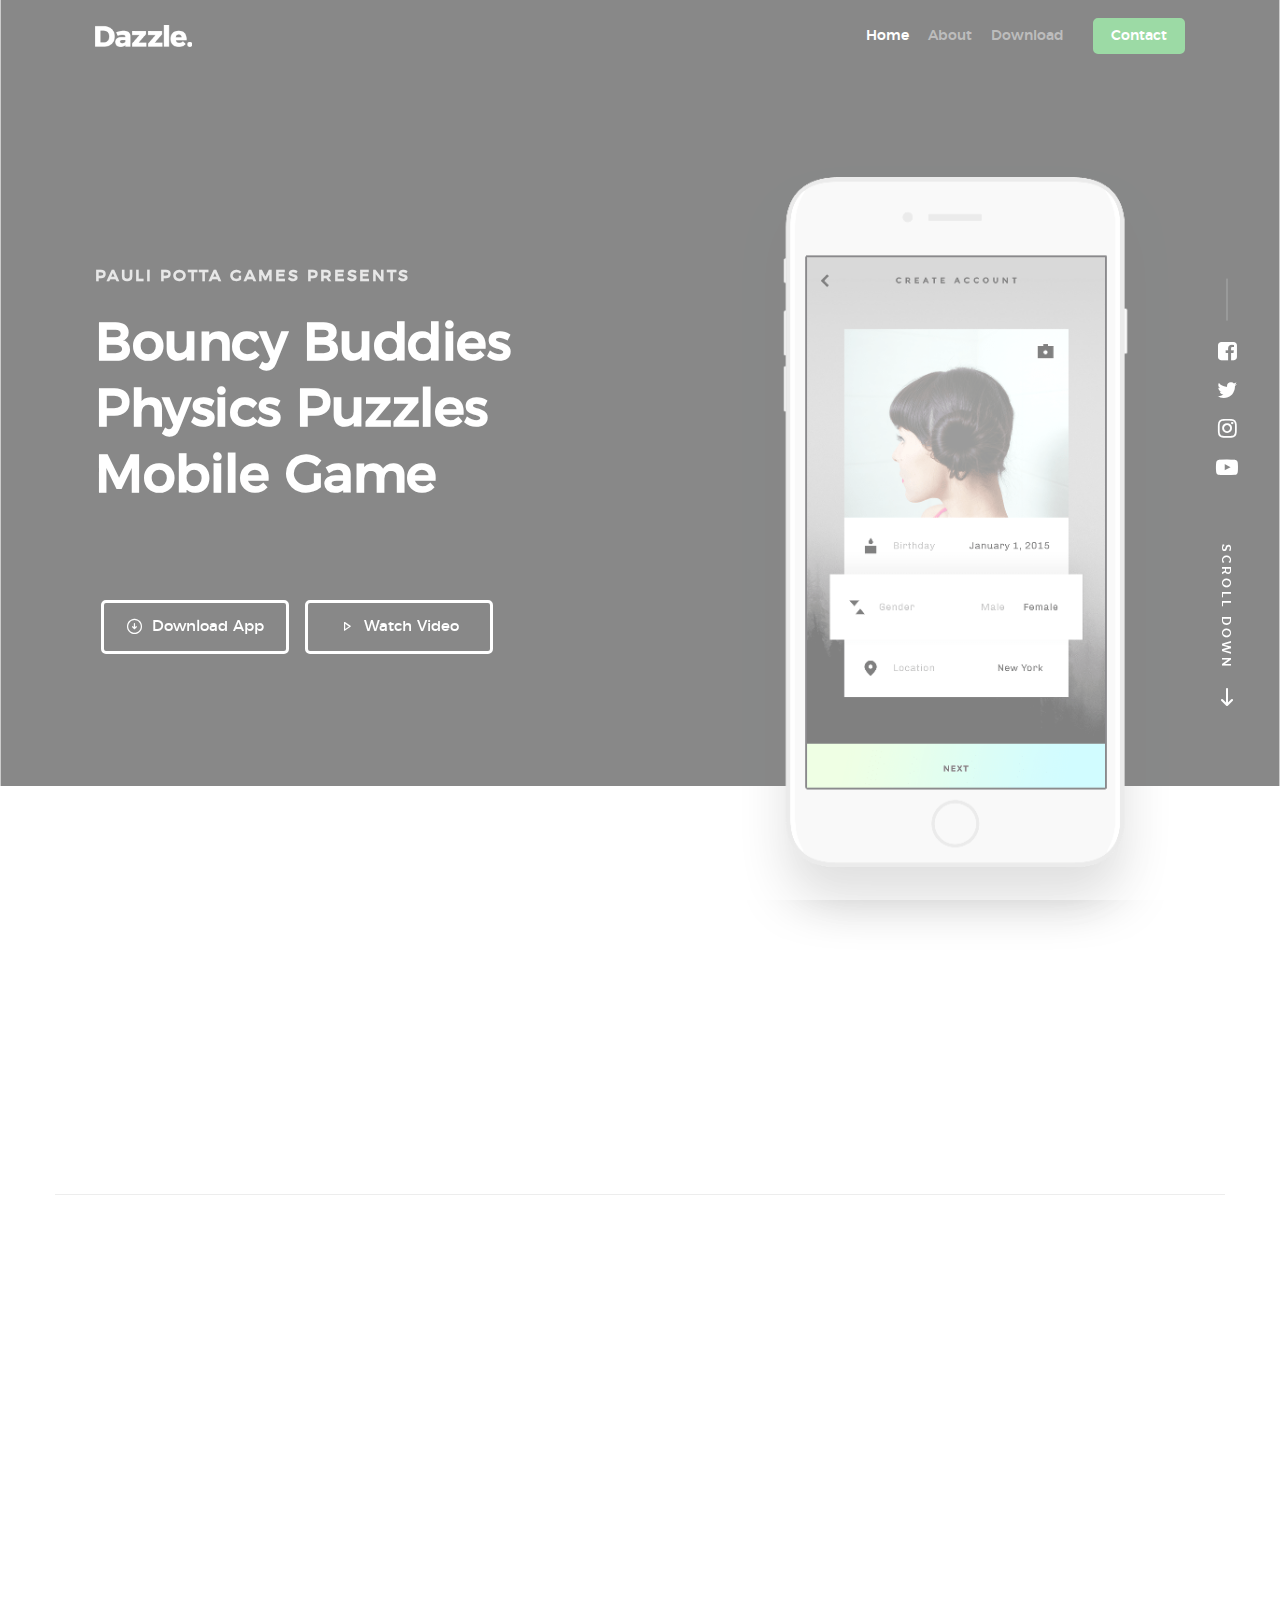
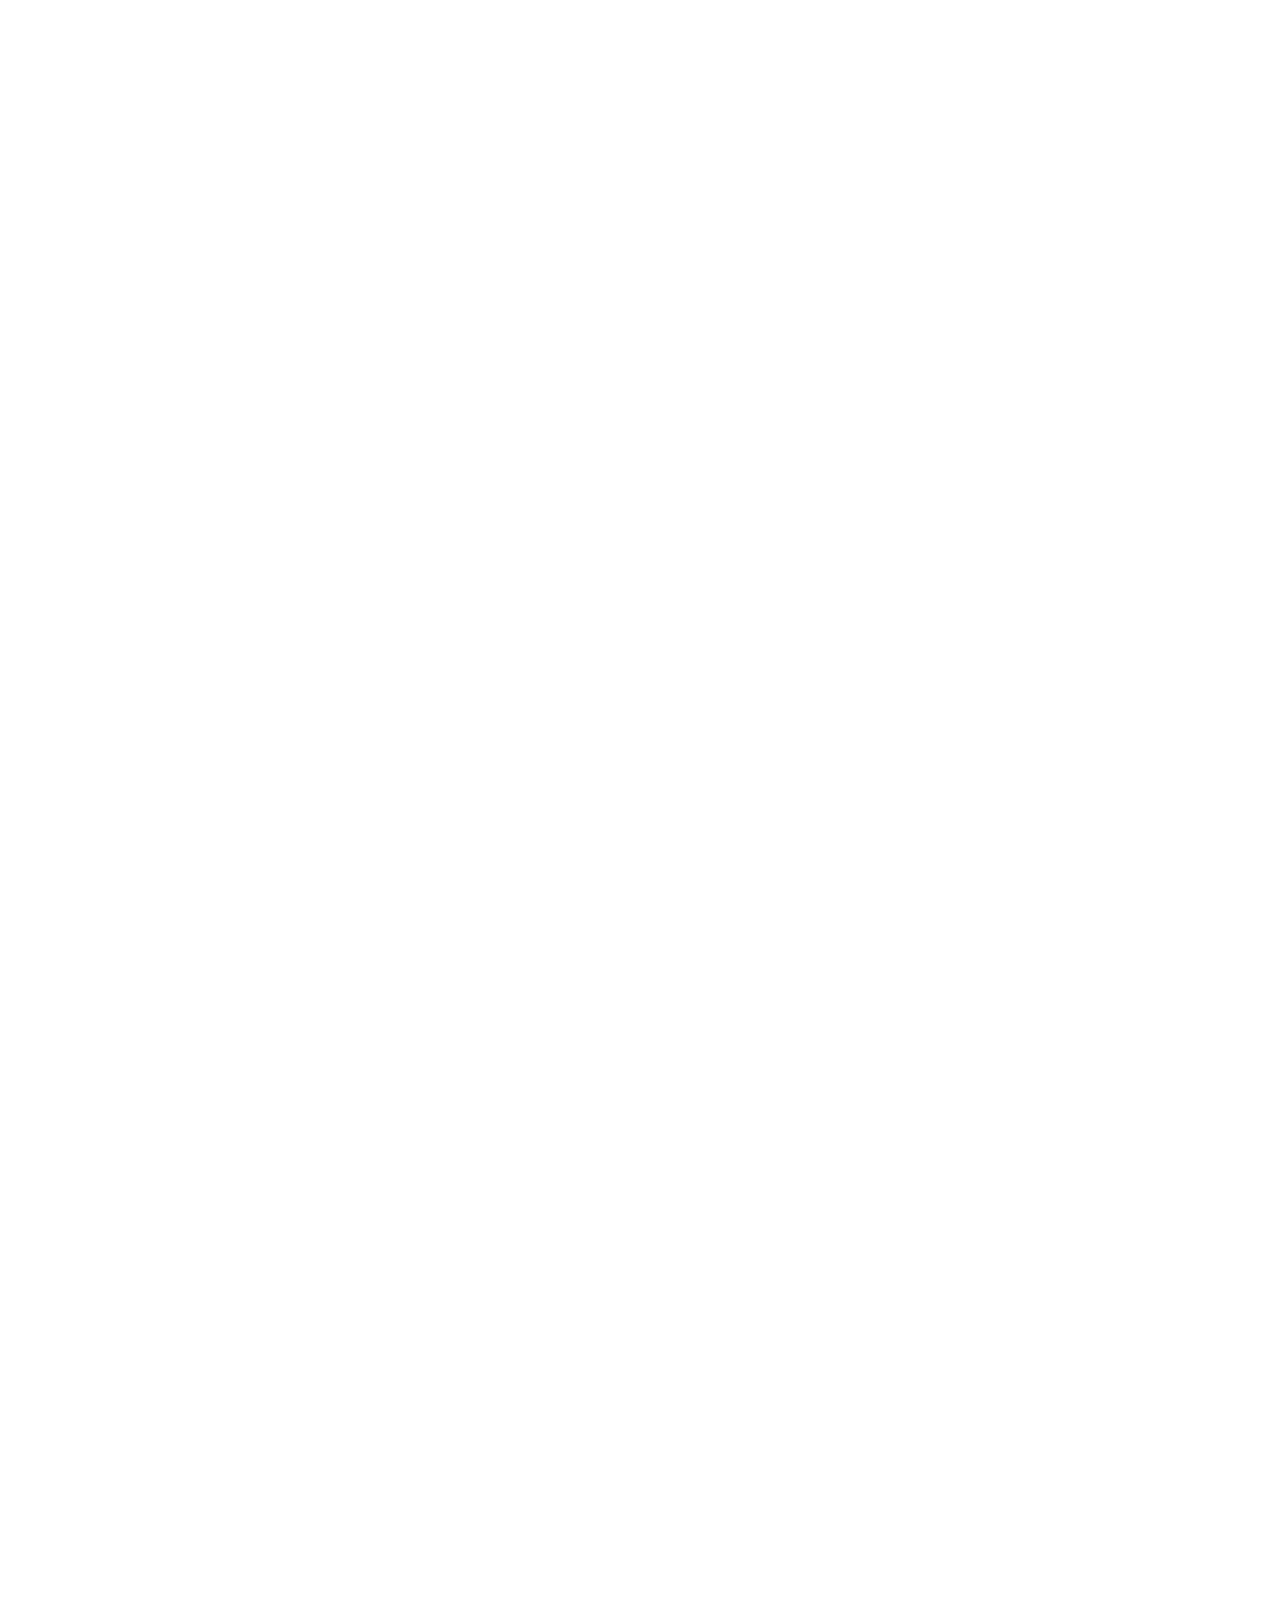
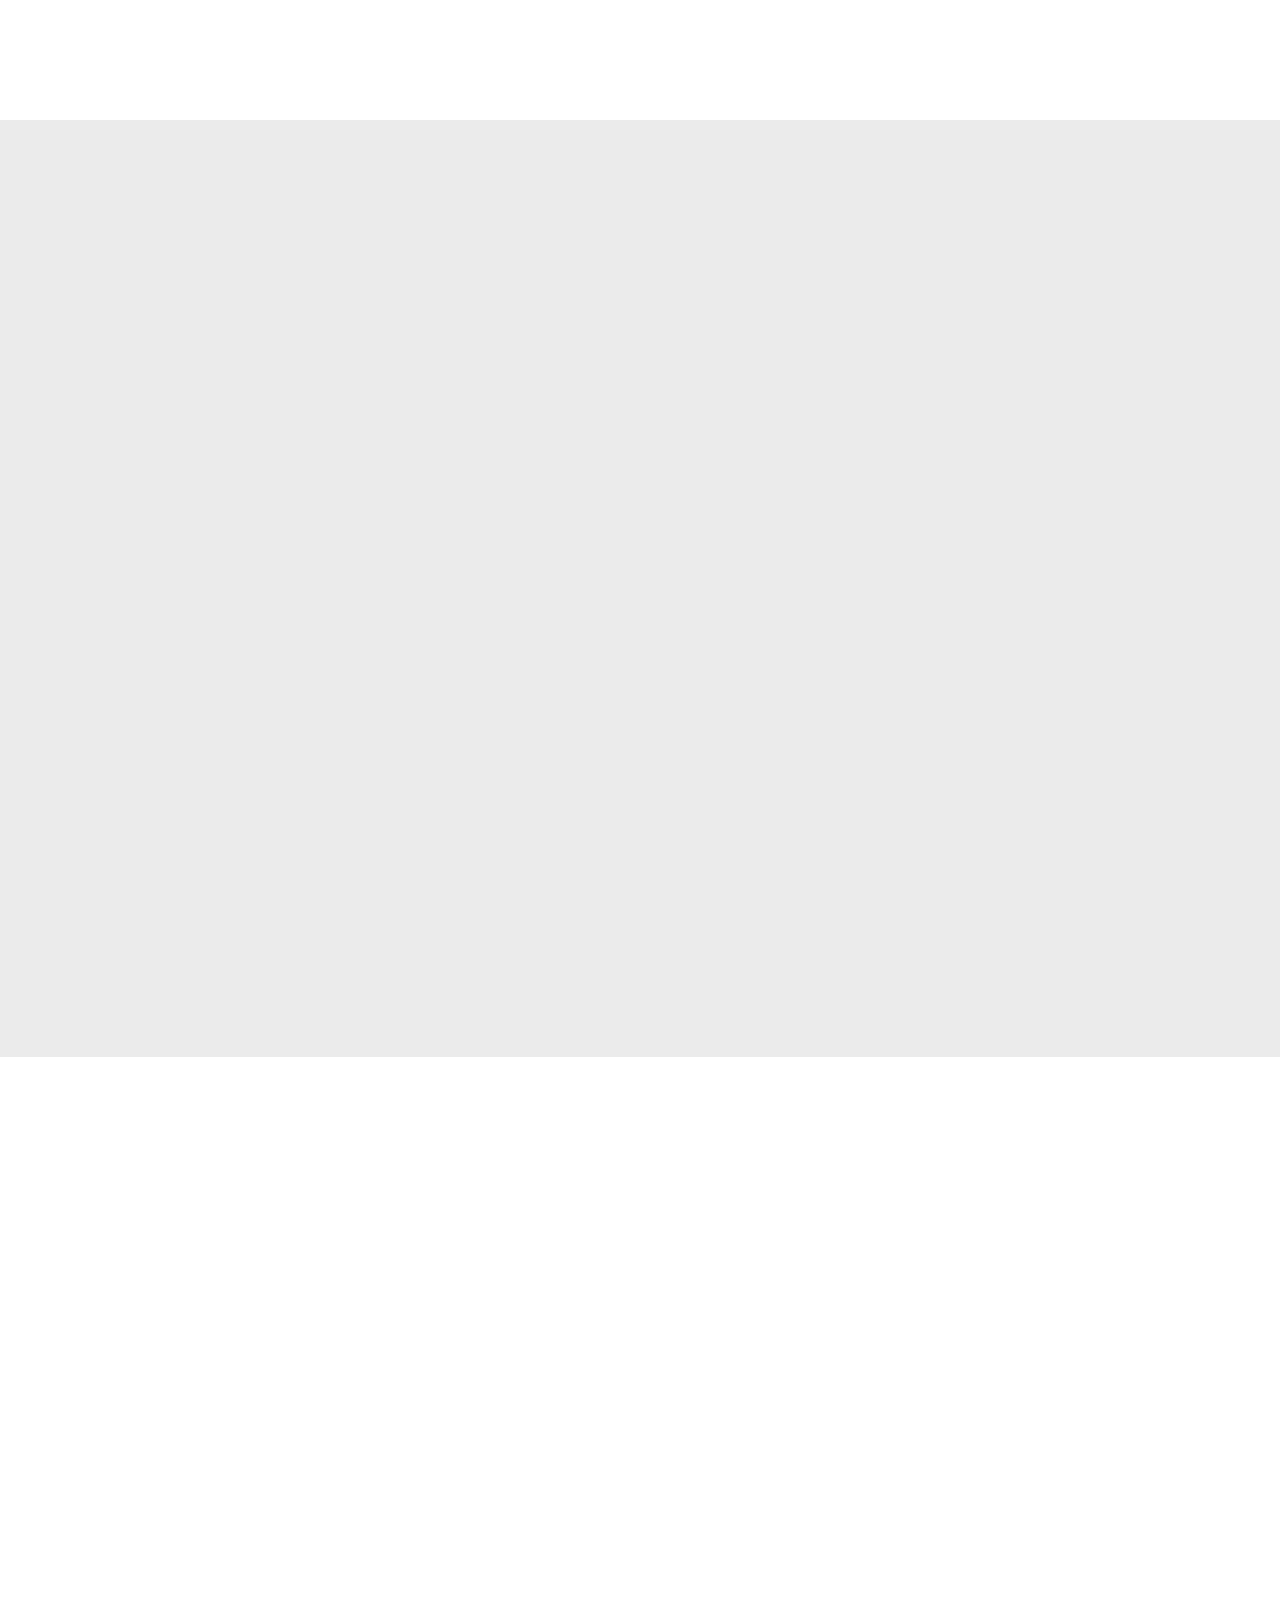
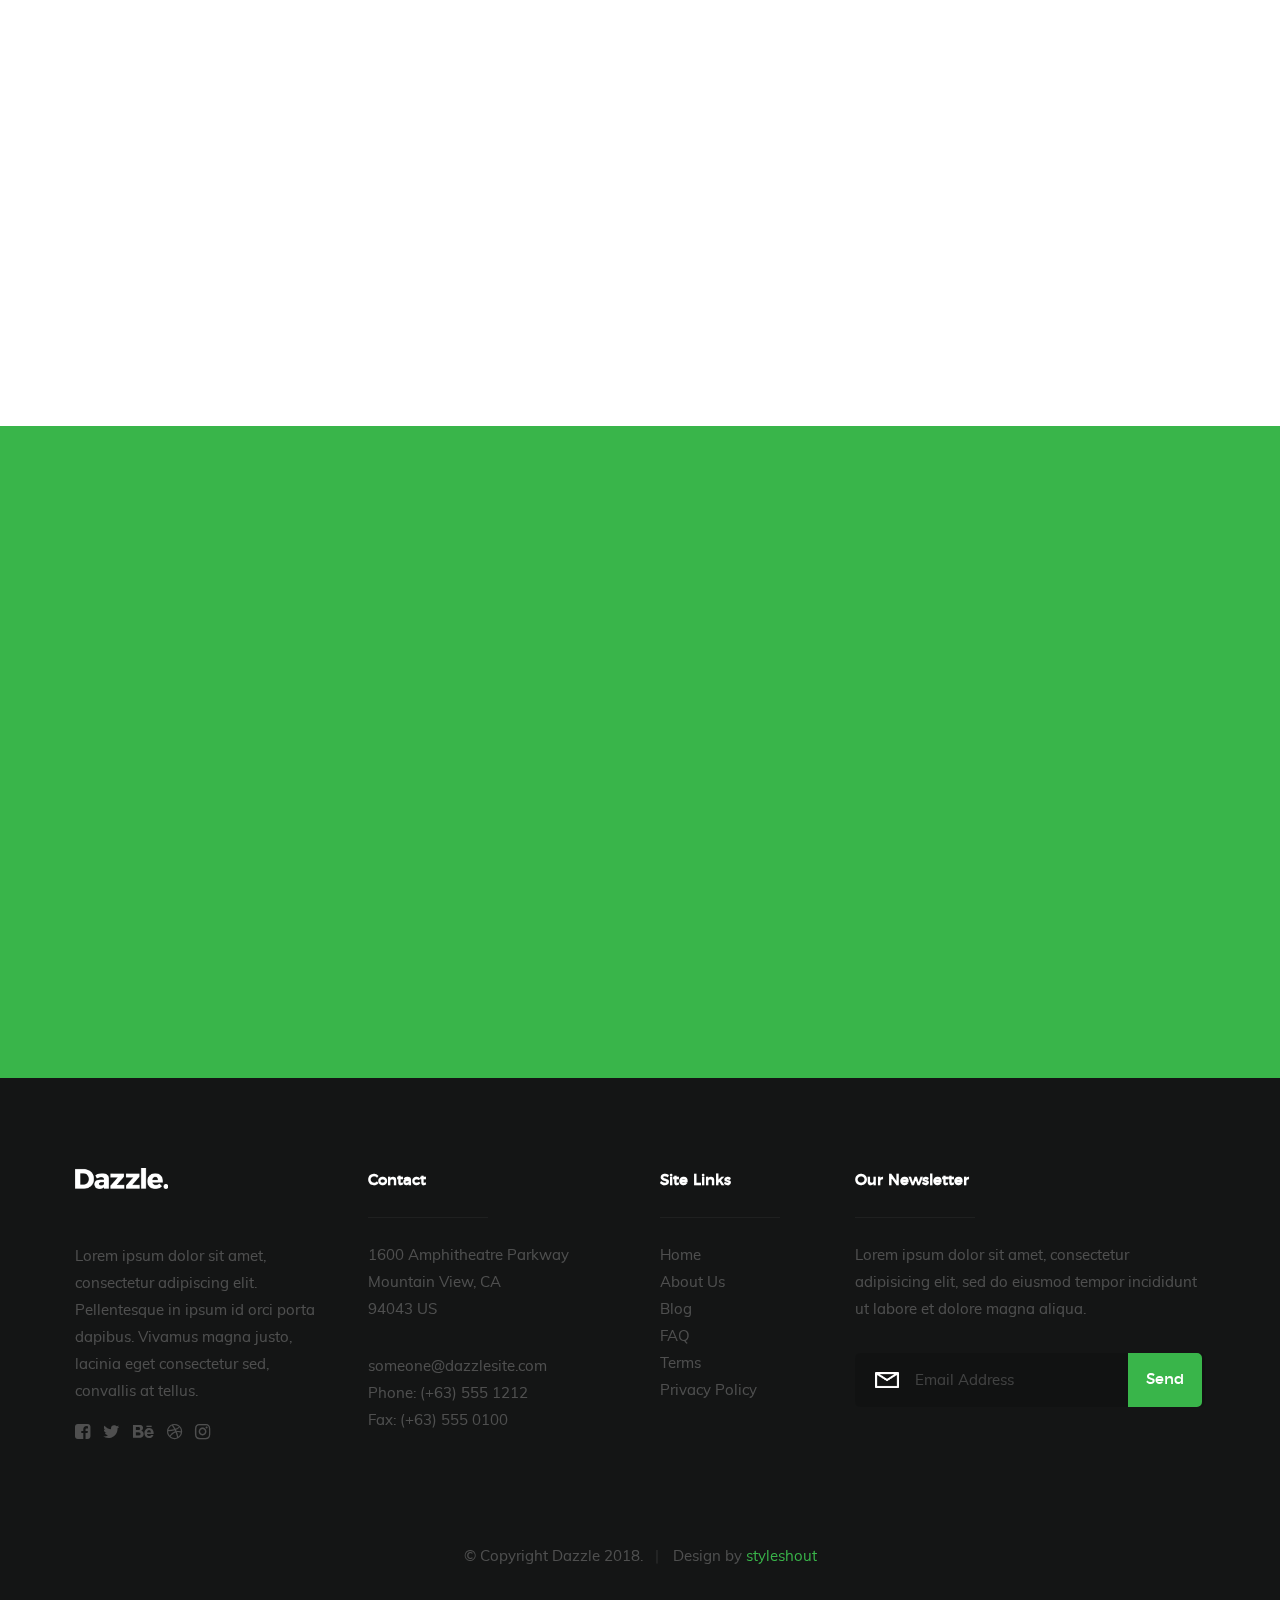
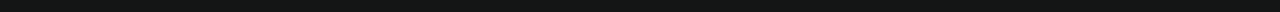
==== index.html @ 9969234d "Website template" ====
<!DOCTYPE html>
<!--[if lt IE 9 ]><html class="no-js oldie" lang="en"> <![endif]-->
<!--[if IE 9 ]><html class="no-js oldie ie9" lang="en"> <![endif]-->
<!--[if (gte IE 9)|!(IE)]><!-->
<html class="no-js" lang="en">
<!--<![endif]-->

<head>

    <!--- basic page needs
   ================================================== -->
    <meta charset="utf-8">
    <title>Dazzle</title>
    <meta name="description" content="">
    <meta name="author" content="">

    <!-- mobile specific metas
   ================================================== -->
    <meta name="viewport" content="width=device-width, initial-scale=1">

    <!-- CSS
   ================================================== -->
    <link rel="stylesheet" href="css/base.css">
    <link rel="stylesheet" href="css/vendor.css">
    <link rel="stylesheet" href="css/main.css">

    <!-- script
   ================================================== -->
    <script src="js/modernizr.js"></script>
    <script src="js/pace.min.js"></script>

    <!-- favicons
	================================================== -->
    <link rel="shortcut icon" href="favicon.ico" type="image/x-icon">
    <link rel="icon" href="favicon.ico" type="image/x-icon">

</head>

<body id="top">

    <!-- header 
   ================================================== -->
   <header id="header" class="row">   

   		<div class="header-logo">
	        <a href="index.html">Dazzle</a>
	    </div>

	   	<nav id="header-nav-wrap">
			<ul class="header-main-nav">
				<li class="current"><a class="smoothscroll"  href="#home" title="home">Home</a></li>
                <li><a class="smoothscroll"  href="#about" title="about">About</a></li>
				<li><a class="smoothscroll"  href="#download" title="download">Download</a></li>	
			</ul>

            <a href="#" title="sign-up" class="button button-primary cta">Contact</a>
		</nav>

		<a class="header-menu-toggle" href="#"><span>Menu</span></a>    	
   	
   </header> <!-- /header -->


   <!-- home
   ================================================== -->
   <section id="home" data-parallax="scroll" data-image-src="images/hero-bg.jpg" data-natural-width=3000 data-natural-height=2000>

        <div class="overlay"></div>
        <div class="home-content">        

            <div class="row contents">                     
                <div class="home-content-left">

                    <h3 data-aos="fade-up">Pauli Potta Games presents</h3>

                    <h1 data-aos="fade-up">
                        Bouncy Buddies <br>
                        Physics Puzzles <br>
                        Mobile Game
                    </h1>

                    <div class="buttons" data-aos="fade-up">
                        <a href="#download" class="smoothscroll button stroke">
                            <span class="icon-circle-down" aria-hidden="true"></span>
                            Download App
                        </a>
                        <a href="http://player.vimeo.com/video/14592941?title=0&amp;byline=0&amp;portrait=0&amp;color=39b54a" data-lity class="button stroke">
                            <span class="icon-play" aria-hidden="true"></span>
                            Watch Video
                        </a>
                    </div>                                         

                </div>

                <div class="home-image-right">
                    <img src="images/iphone-app-470.png" 
                        srcset="images/iphone-app-470.png 1x, images/iphone-app-940.png 2x"  
                        data-aos="fade-up">
                </div>
            </div>

        </div> <!-- end home-content -->

        <ul class="home-social-list">
            <li>
                <a href="#"><i class="fa fa-facebook-square"></i></a>
            </li>
            <li>
                <a href="#"><i class="fa fa-twitter"></i></a>
            </li>
            <li>
                <a href="#"><i class="fa fa-instagram"></i></a>
            </li>
            <li>
                <a href="#"><i class="fa fa-youtube-play"></i></a>
            </li>
        </ul>
        <!-- end home-social-list -->

        <div class="home-scrolldown">
            <a href="#about" class="scroll-icon smoothscroll">
                <span>Scroll Down</span>
                <i class="icon-arrow-right" aria-hidden="true"></i>
            </a>
        </div>

    </section> <!-- end home -->  


    <!-- about
    ================================================== -->
    <section id="about">

        <div class="row about-intro">

            <div class="col-four">
                <h1 class="intro-header" data-aos="fade-up">About Our App</h1>
            </div>
            <div class="col-eight">
                <p class="lead" data-aos="fade-up">
                    Excepteur enim magna veniam labore veniam sint. Ex aliqua esse proident ullamco voluptate. Nisi nisi nisi aliqua eiusmod dolor dolor proident deserunt occaecat elit Lorem reprehenderit. Id culpa veniam ex aliqua magna elit pariatur do nulla. Excepteur enim magna veniam labore veniam sint.
                </p>
            </div>                       
            
        </div>

        <div class="row about-features">

            <div class="features-list block-1-3 block-m-1-2 block-mob-full group">

                <div class="bgrid feature" data-aos="fade-up">	

                    <span class="icon"><i class="icon-window"></i></span>            

                    <div class="service-content">	

                        <h3>Fully Resposive</h3>

                        <p>Sed ut perspiciatis unde omnis iste natus error sit voluptatem accusantium doloremque laudantium, totam rem aperiam, eaque ipsa quae ab illo inventore veritatis et quasi architecto beatae vitae dicta sunt explicabo. Nemo enim ipsam voluptatem quia voluptas sit aspernatur aut odit aut fugit.
                        </p>
                        
                    </div> 	         	 

                    </div> <!-- /bgrid -->

                    <div class="bgrid feature" data-aos="fade-up">	

                        <span class="icon"><i class="icon-image"></i></span>                          

                    <div class="service-content">	
                        <h3>Retina Ready</h3>  

                        <p>Sed ut perspiciatis unde omnis iste natus error sit voluptatem accusantium doloremque laudantium, totam rem aperiam, eaque ipsa quae ab illo inventore veritatis et quasi architecto beatae vitae dicta sunt explicabo. Nemo enim ipsam voluptatem quia voluptas sit aspernatur aut odit aut fugit.
                        </p>

                        
                    </div>	                          

                </div> <!-- /bgrid -->

                <div class="bgrid feature" data-aos="fade-up">

                    <span class="icon"><i class="icon-paint-brush"></i></span>		            

                    <div class="service-content">
                        <h3>Stylish Design</h3>

                        <p>Sed ut perspiciatis unde omnis iste natus error sit voluptatem accusantium doloremque laudantium, totam rem aperiam, eaque ipsa quae ab illo inventore veritatis et quasi architecto beatae vitae dicta sunt explicabo. Nemo enim ipsam voluptatem quia voluptas sit aspernatur aut odit aut fugit.
                        </p> 
                            
                    </div> 	            	               

                </div> <!-- /bgrid -->

                    <div class="bgrid feature" data-aos="fade-up">

                        <span class="icon"><i class="icon-file"></i></span>	              

                    <div class="service-content">
                        <h3>Clean Code</h3>

                        <p>Sed ut perspiciatis unde omnis iste natus error sit voluptatem accusantium doloremque laudantium, totam rem aperiam, eaque ipsa quae ab illo inventore veritatis et quasi architecto beatae vitae dicta sunt explicabo. Nemo enim ipsam voluptatem quia voluptas sit aspernatur aut odit aut fugit.
                        </p> 
                        
                    </div>                

                    </div> <!-- /bgrid -->

                <div class="bgrid feature" data-aos="fade-up">

                    <span class="icon"><i class="icon-sliders"></i></span>	            

                    <div class="service-content">	
                        <h3>Easy To Customize</h3>

                        <p>Sed ut perspiciatis unde omnis iste natus error sit voluptatem accusantium doloremque laudantium, totam rem aperiam, eaque ipsa quae ab illo inventore veritatis et quasi architecto beatae vitae dicta sunt explicabo. Nemo enim ipsam voluptatem quia voluptas sit aspernatur aut odit aut fugit.
                        </p>                            
                    </div>	               

                </div> <!-- /bgrid -->

                <div class="bgrid feature" data-aos="fade-up">

                    <span class="icon"><i class="icon-gift"></i></span>	   	           

                    <div class="service-content">
                        <h3>Free of Charge</h3>

                        <p>Sed ut perspiciatis unde omnis iste natus error sit voluptatem accusantium doloremque laudantium, totam rem aperiam, eaque ipsa quae ab illo inventore veritatis et quasi architecto beatae vitae dicta sunt explicabo. Nemo enim ipsam voluptatem quia voluptas sit aspernatur aut odit aut fugit.
                        </p> 
                            
                    </div>	               

                </div> <!-- /bgrid -->

            </div> <!-- end features-list -->

        </div> <!-- end about-features -->

        <div class="row about-how">
          
            <h1 class="intro-header" data-aos="fade-up">How The App Works?</h1>           

            <div class="about-how-content" data-aos="fade-up">
                <div class="about-how-steps block-1-2 block-tab-full group">

                    <div class="bgrid step" data-item="1">
                        <h3>Sign-Up</h3>
                        <p>Sed ut perspiciatis unde omnis iste natus error sit voluptatem accusantium doloremque laudantium, totam rem aperiam, eaque ipsa quae ab illo inventore veritatis et quasi architecto beatae vitae dicta sunt explicabo. 
                        </p> 
                    </div>

                    <div class="bgrid step" data-item="2">
                        <h3>Upload</h3>
                        <p>Sed ut perspiciatis unde omnis iste natus error sit voluptatem accusantium doloremque laudantium, totam rem aperiam, eaque ipsa quae ab illo inventore veritatis et quasi architecto beatae vitae dicta sunt explicabo. 
                        </p> 
                    </div>               
               
                    <div class="bgrid step" data-item="3">
                        <h3>Create</h3>
                        <p>Sed ut perspiciatis unde omnis iste natus error sit voluptatem accusantium doloremque laudantium, totam rem aperiam, eaque ipsa quae ab illo inventore veritatis et quasi architecto beatae vitae dicta sunt explicabo. 
                        </p> 
                    </div>

                    <div class="bgrid step" data-item="4">
                        <h3>Publish</h3>
                        <p>Sed ut perspiciatis unde omnis iste natus error sit voluptatem accusantium doloremque laudantium, totam rem aperiam, eaque ipsa quae ab illo inventore veritatis et quasi architecto beatae vitae dicta sunt explicabo. 
                        </p> 
                    </div>  

                </div>           
           </div> <!-- end about-how-content -->

        </div> <!-- end about-how -->

        <div class="row about-bottom-image">

           <img src="images/app-screens-1200.png" 
                srcset="images/app-screens-600.png 600w, 
                        images/app-screens-1200.png 1200w, 
                        images/app-screens-2800.png 2800w" 
                sizes="(max-width: 2800px) 100vw, 2800px"
                alt="App Screenshots" data-aos="fade-up">

        </div>  <!-- end about-bottom-image -->       
        
    </section> <!-- end about -->  
   

    <!-- pricing
    ================================================== -->
    <section id="pricing">
        <div class="row pricing-content">

            <div class="col-four pricing-intro">
                <h1 class="intro-header" data-aos="fade-up">Our Pricing Options</h1>

                <p data-aos="fade-up">Sed ut perspiciatis unde omnis iste natus error sit voluptatem accusantium doloremque laudantium, totam rem aperiam, eaque ipsa quae ab illo inventore veritatis et quasi architecto beatae vitae dicta sunt explicabo. Sed ut perspiciatis unde omnis iste natus error sit voluptatem accusantium doloremque laudantium. 
                </p>
            </div>

            <div class="col-eight pricing-table">
                <div class="row">

                    <div class="col-six plan-wrap">
                        <div class="plan-block" data-aos="fade-up"> 

                            <div class="plan-top-part">
                                <h3 class="plan-block-title">Lite Plan</h3>
                                <p class="plan-block-price"><sup>$</sup>25</p>
                                <p class="plan-block-per">Per Month</p>
                            </div>

                            <div class="plan-bottom-part">
                                <ul class="plan-block-features">
                                    <li><span>3GB</span> Storage</li>
                                    <li><span>10GB</span> Bandwidth</li>	                  
                                    <li><span>5</span> Databases</li>		                  
                                    <li><span>30</span> Email Accounts</li>
                                </ul>

                                <a class="button button-primary large" href="">Get Started</a>
                            </div>  
                     
                        </div>
                    </div> <!-- end plan-wrap -->

                    <div class="col-six plan-wrap">
                        <div class="plan-block primary" data-aos="fade-up">

                            <div class="plan-top-part">
                                <h3 class="plan-block-title">Pro Plan</h3>
                                <p class="plan-block-price"><sup>$</sup>50</p>
                                <p class="plan-block-per">Per Month</p>
                            </div>

                            <div class="plan-bottom-part">
                                <ul class="plan-block-features">
                                    <li><span>5GB</span> Storage</li>
                                    <li><span>20GB</span> Bandwidth</li>	                  
                                    <li><span>15</span> Databases</li>		                  
                                    <li><span>70</span> Email Accounts</li>
                                </ul>

                                <a class="button button-primary large" href="">Get Started</a>
                            </div>

                        </div>
                    </div> <!-- end plan-wrap -->

                </div>               
            </div> <!-- end pricing-table -->

        </div> <!-- end pricing-content -->
    </section> <!-- end pricing -->


    <!-- Testimonials Section
    ================================================== -->
    <section id="testimonials">

        <div class="row">
            <div class="col-twelve">
                <h1 class="intro-header" data-aos="fade-up">What They Say About Our App.</h1>
            </div>   		
        </div>   	

        <div class="row owl-wrap">

            <div id="testimonial-slider"  data-aos="fade-up">

                <div class="slides owl-carousel">

                    <div>
                        <p>
                        Your work is going to fill a large part of your life, and the only way to be truly satisfied is
                        to do what you believe is great work. And the only way to do great work is to love what you do.
                        If you haven't found it yet, keep looking. Don't settle. As with all matters of the heart, you'll know when you find it.
                        </p> 

                        <div class="testimonial-author">
                                <img src="images/avatars/user-02.jpg" alt="Author image">
                                <div class="author-info">
                                    Steve Jobs
                                    <span class="position">CEO, Apple.</span>
                                </div>
                        </div>                 
                    </div> 

                    <div>
                        <p>
                        This is Photoshop's version  of Lorem Ipsum. Proin gravida nibh vel velit auctor aliquet.
                        Aenean sollicitudin, lorem quis bibendum auctor, nisi elit consequat ipsum, nec sagittis sem
                        nibh id elit. Duis sed odio sit amet nibh vulputate cursus a sit amet mauris.    
                        </p>

                        <div class="testimonial-author">
                                <img src="images/avatars/user-03.jpg" alt="Author image">
                                <div class="author-info">
                                    John Doe
                                    <span>CEO, ABC Corp.</span>
                                </div>
                        </div>                                         
                    </div> 

                </div> <!-- end slides -->

            </div> <!-- end testimonial-slider -->         
            
        </div> <!-- end flex-container -->

    </section> <!-- end testimonials -->
    

    <!-- download
    ================================================== -->
    <section id="download">

        <div class="row">
            <div class="col-full">
                <h1 class="intro-header"  data-aos="fade-up">Download Bouncy Buddies Now!</h1>

                <p class="lead" data-aos="fade-up">
                    Lorem ipsum dolor sit amet, consectetur adipisicing elit, sed do eiusmod tempor incididunt ut labore et dolore magna aliqua. Ut enim ad minim veniam, quis nostrud exercitation ullamco laboris nisi ut aliquip ex ea commodo consequat. Duis aute irure dolor in reprehenderit in voluptate
                </p>

                <ul class="download-badges">
                    <li><a href="#" title="" class="badge-appstore"  data-aos="fade-up">App Store</a></li>
                    <li><a href="#" title="" class="badge-googleplay" data-aos="fade-up">Play Store</a></li>
                </ul>

            </div>
        </div>

    </section> <!-- end download -->    


    <!-- footer
    ================================================== -->
    <footer>

        <div class="footer-main">
            <div class="row">  

                <div class="col-three md-1-3 tab-full footer-info">            

                    <div class="footer-logo"></div>

                    <p>
                    Lorem ipsum dolor sit amet, consectetur adipiscing elit. Pellentesque in ipsum id orci porta dapibus. Vivamus magna justo, lacinia eget consectetur sed, convallis at tellus. 
                    </p>

                    <ul class="footer-social-list">
                        <li>
                            <a href="#"><i class="fa fa-facebook-square"></i></a>
                        </li>
                        <li>
                            <a href="#"><i class="fa fa-twitter"></i></a>
                        </li>
                        <li>
                            <a href="#"><i class="fa fa-behance"></i></a>
                        </li>
                        <li>
                            <a href="#"><i class="fa fa-dribbble"></i></a>
                        </li>
                        <li>
                            <a href="#"><i class="fa fa-instagram"></i></a>
                        </li>
                    </ul>
                    
                    
                </div> <!-- end footer-info -->

                <div class="col-three md-1-3 tab-1-2 mob-full footer-contact">

                    <h4>Contact</h4>

                    <p>
                    1600 Amphitheatre Parkway<br>
                    Mountain View, CA <br>
                    94043 US<br>		        
                    </p>

                    <p>
                    someone@dazzlesite.com <br>
                    Phone: (+63) 555 1212 <br>
                    Fax: (+63) 555 0100    
                    </p>                    

                </div> <!-- end footer-contact -->  

                <div class="col-two md-1-3 tab-1-2 mob-full footer-site-links">

                    <h4>Site Links</h4>

                    <ul class="list-links">
                        <li><a href="#">Home</a></li>
                        <li><a href="#">About Us</a></li>
                        <li><a href="#">Blog</a></li>
                        <li><a href="#">FAQ</a></li>
                        <li><a href="#">Terms</a></li>
                        <li><a href="#">Privacy Policy</a></li>
                    </ul>	      		
                            
                </div> <!-- end footer-site-links --> 

                <div class="col-four md-1-2 tab-full footer-subscribe">

                    <h4>Our Newsletter</h4>

                    <p>Lorem ipsum dolor sit amet, consectetur adipisicing elit, sed do eiusmod tempor incididunt ut labore et dolore magna aliqua.</p>

                    <div class="subscribe-form">
                
                        <form id="mc-form" class="group" novalidate="true">

                            <input type="email" value="" name="EMAIL" class="email" id="mc-email" placeholder="Email Address" required=""> 
                
                            <input type="submit" name="subscribe" value="Send">
                
                            <label for="mc-email" class="subscribe-message"></label>
                
                        </form>

                    </div>	      		
                            
                </div> <!-- end footer-subscribe -->         

            </div> <!-- /row -->
        </div> <!-- end footer-main -->


      <div class="footer-bottom">

      	<div class="row">

      		<div class="col-twelve">
	      		<div class="copyright">
		         	<span>© Copyright Dazzle 2018.</span> 
		         	<span>Design by <a href="http://www.styleshout.com/">styleshout</a></span>		         	
		         </div>

		         <div id="go-top">
		            <a class="smoothscroll" title="Back to Top" href="#top"><i class="icon-arrow-up"></i></a>
		         </div>         
	      	</div>

      	</div> <!-- end footer-bottom -->     	

      </div>

    </footer>

    <div id="preloader"> 
    	<div id="loader"></div>
    </div>  

    <!-- Java Script
    ================================================== -->
    <script src="js/jquery-2.1.3.min.js"></script>
    <script src="js/plugins.js"></script>
    <script src="js/main.js"></script>

</body>

</html>
---- css/base.css ----
/* =================================================================== 
 *
 *  Dazzle v1.0 Base Stylesheet
 *  04-27-2017
 *  ------------------------------------------------------------------
 *
 *  TOC:
 *  01. reset 
 *  02. basic/base setup styles
 *  03. grid
 *  04. block grids
 *  05. MISC
 *
 * =================================================================== */


/* ===================================================================
 *  01. reset  
 *  normalize.css v5.0.0 | MIT License | 
 *  github.com/necolas/normalize.css
 *
 * ------------------------------------------------------------------- */

html {
  font-family: sans-serif;
  line-height: 1.15;
  -ms-text-size-adjust: 100%;
  -webkit-text-size-adjust: 100%;
}

body {
  margin: 0;
}

article,
aside,
footer,
header,
nav,
section {
  display: block;
}

h1 {
  font-size: 2em;
  margin: 0.67em 0;
}

figcaption,
figure,
main {
  display: block;
}

figure {
  margin: 1em 40px;
}

hr {
  box-sizing: content-box;
  height: 0;
  overflow: visible;
}

pre {
  font-family: monospace, monospace;
  font-size: 1em;
}

a {
  background-color: transparent;
  -webkit-text-decoration-skip: objects;
}

a:active,
a:hover {
  outline-width: 0;
}

abbr[title] {
  border-bottom: none;
  text-decoration: underline;
  text-decoration: underline dotted;
}

b,
strong {
  font-weight: inherit;
}

b,
strong {
  font-weight: bolder;
}

code,
kbd,
samp {
  font-family: monospace, monospace;
  font-size: 1em;
}

dfn {
  font-style: italic;
}

mark {
  background-color: #ff0;
  color: #000;
}

small {
  font-size: 80%;
}

sub,
sup {
  font-size: 75%;
  line-height: 0;
  position: relative;
  vertical-align: baseline;
}

sub {
  bottom: -0.25em;
}

sup {
  top: -0.5em;
}

audio,
video {
  display: inline-block;
}

audio:not([controls]) {
  display: none;
  height: 0;
}

img {
  border-style: none;
}

svg:not(:root) {
  overflow: hidden;
}

button,
input,
optgroup,
select,
textarea {
  font-family: sans-serif;
  font-size: 100%;
  line-height: 1.15;
  margin: 0;
}

button,
input {
  overflow: visible;
}

button,
select {
  text-transform: none;
}

button,
html [type="button"],
[type="reset"],
[type="submit"] {
  -webkit-appearance: button;
}

button::-moz-focus-inner,
[type="button"]::-moz-focus-inner,
[type="reset"]::-moz-focus-inner,
[type="submit"]::-moz-focus-inner {
  border-style: none;
  padding: 0;
}

button:-moz-focusring,
[type="button"]:-moz-focusring,
[type="reset"]:-moz-focusring,
[type="submit"]:-moz-focusring {
  outline: 1px dotted ButtonText;
}

fieldset {
  border: 1px solid #c0c0c0;
  margin: 0 2px;
  padding: 0.35em 0.625em 0.75em;
}

legend {
  box-sizing: border-box;
  color: inherit;
  display: table;
  max-width: 100%;
  padding: 0;
  white-space: normal;
}

progress {
  display: inline-block;
  vertical-align: baseline;
}

textarea {
  overflow: auto;
}

[type="checkbox"],
[type="radio"] {
  box-sizing: border-box;
  padding: 0;
}

[type="number"]::-webkit-inner-spin-button,
[type="number"]::-webkit-outer-spin-button {
  height: auto;
}

[type="search"] {
  -webkit-appearance: textfield;
  outline-offset: -2px;
}

[type="search"]::-webkit-search-cancel-button,
[type="search"]::-webkit-search-decoration {
  -webkit-appearance: none;
}

::-webkit-file-upload-button {
  -webkit-appearance: button;
  font: inherit;
}

details,
menu {
  display: block;
}

summary {
  display: list-item;
}

canvas {
  display: inline-block;
}

template {
  display: none;
}

[hidden] {
  display: none;
}


/* ===================================================================
 *  02. basic/base setup styles - (_basic.scss)
 *
 * ------------------------------------------------------------------- */

html {
  font-size: 62.5%;
  box-sizing: border-box;
}

*,
*::before,
*::after {
  box-sizing: inherit;
}

body {
  font-weight: normal;
  line-height: 1;
  text-rendering: optimizeLegibility;
  word-wrap: break-word;
  -webkit-overflow-scrolling: touch;
  -webkit-text-size-adjust: none;
}

body,
input,
button {
  -moz-osx-font-smoothing: grayscale;
  -webkit-font-smoothing: antialiased;
}


/* ------------------------------------------------------------------- 
 * Media - (_basic.scss)
 * ------------------------------------------------------------------- */

img,
video {
  max-width: 100%;
  height: auto;
}


/* ------------------------------------------------------------------- 
 * Typography resets - (_basic.scss)
 * ------------------------------------------------------------------- */

div, dl, dt, dd, ul, ol, li, h1, h2, h3, h4, h5, h6, pre, form, p, blockquote, th, td {
  margin: 0;
  padding: 0;
}

h1, h2, h3, h4, h5, h6 {
  -webkit-font-variant-ligatures: common-ligatures;
  -moz-font-variant-ligatures: common-ligatures;
  font-variant-ligatures: common-ligatures;
  text-rendering: optimizeLegibility;
}

em,
i {
  font-style: italic;
  line-height: inherit;
}

strong,
b {
  font-weight: bold;
  line-height: inherit;
}

small {
  font-size: 60%;
  line-height: inherit;
}

ol,
ul {
  list-style: none;
}

li {
  display: block;
}


/* ------------------------------------------------------------------- 
 * links - (_basic.scss)
 * ------------------------------------------------------------------- */

a {
  text-decoration: none;
  line-height: inherit;
}

a img {
  border: none;
}


/* ------------------------------------------------------------------- 
 * inputs - (_basic.scss)
 * ------------------------------------------------------------------- */

fieldset {
  margin: 0;
  padding: 0;
}

input[type="email"],
input[type="number"],
input[type="search"],
input[type="text"],
input[type="tel"],
input[type="url"],
input[type="password"],
textarea {
  -webkit-appearance: none;
  -moz-appearance: none;
  -ms-appearance: none;
  -o-appearance: none;
  appearance: none;
}


/* ===================================================================
 *  03. grid - (_grid.scss)
 *
 * ------------------------------------------------------------------- */

.row {
  width: 94%;
  max-width: 1170px;
  margin: 0 auto;
}

.row:after {
  content: "";
  display: table;
  clear: both;
}

.row .row {
  width: auto;
  max-width: none;
  margin-left: -20px;
  margin-right: -20px;
}

[class*="col-"],
.bgrid {
  float: left;
}

[class*="col-"]+[class*="col-"].end {
  float: right;
}

[class*="col-"] {
  padding: 0 20px;
}

.col-one {
  width: 8.33333%;
}

.col-two,
.col-1-6 {
  width: 16.66667%;
}

.col-three,
.col-1-4 {
  width: 25%;
}

.col-four,
.col-1-3 {
  width: 33.33333%;
}

.col-five {
  width: 41.66667%;
}

.col-six,
.col-1-2 {
  width: 50%;
}

.col-seven {
  width: 58.33333%;
}

.col-eight,
.col-2-3 {
  width: 66.66667%;
}

.col-nine,
.col-3-4 {
  width: 75%;
}

.col-ten,
.col-5-6 {
  width: 83.33333%;
}

.col-eleven {
  width: 91.66667%;
}

.col-twelve,
.col-full {
  width: 100%;
}


/* ------------------------------------------------------------------- 
 * medium size devices - (_grid.scss)
 * ------------------------------------------------------------------- */

@media only screen and (max-width: 1024px) {
  .row .row {
    margin-left: -18px;
    margin-right: -18px;
  }
  [class*="col-"] {
    padding: 0 18px;
  }
  .md-two,
  .md-1-6 {
    width: 16.66667%;
  }
  .md-one {
    width: 8.33333%;
  }
  .md-three,
  .md-1-4 {
    width: 25%;
  }
  .md-four,
  .md-1-3 {
    width: 33.33333%;
  }
  .md-five {
    width: 41.66667%;
  }
  .md-six,
  .md-1-2 {
    width: 50%;
  }
  .md-seven {
    width: 58.33333%;
  }
  .md-eight,
  .md-2-3 {
    width: 66.66667%;
  }
  .md-nine,
  .md-3-4 {
    width: 75%;
  }
  .md-ten,
  .md-5-6 {
    width: 83.33333%;
  }
  .md-eleven {
    width: 91.66667%;
  }
  .md-twelve,
  .md-full {
    width: 100%;
  }
}


/* ------------------------------------------------------------------- 
 * tablets - (_grid.scss)
 * ------------------------------------------------------------------- */

@media only screen and (max-width: 768px) {
  .row {
    width: auto;
    padding-left: 30px;
    padding-right: 30px;
  }
  .row .row {
    padding-left: 0;
    padding-right: 0;
    margin-left: -15px;
    margin-right: -15px;
  }
  [class*="col-"] {
    padding: 0 15px;
  }
  .tab-1-4 {
    width: 25%;
  }
  .tab-1-3 {
    width: 33.33333%;
  }
  .tab-1-2 {
    width: 50%;
  }
  .tab-2-3 {
    width: 66.66667%;
  }
  .tab-3-4 {
    width: 75%;
  }
  .tab-full {
    width: 100%;
  }
}


/* ------------------------------------------------------------------- 
 *  mobile devices - (_grid.scss)
 * ------------------------------------------------------------------- */

@media only screen and (max-width: 600px) {
  .row {
    padding-left: 25px;
    padding-right: 25px;
  }
  .row .row {
    margin-left: -10px;
    margin-right: -10px;
  }
  [class*="col-"] {
    padding: 0 10px;
  }
  .mob-1-4 {
    width: 25%;
  }
  .mob-1-3 {
    width: 33.33333%;
  }
  .mob-1-2 {
    width: 50%;
  }
  .mob-2-3 {
    width: 66.66667%;
  }
  .mob-3-4 {
    width: 75%;
  }
  .mob-full {
    width: 100%;
  }
}


/* ------------------------------------------------------------------- 
 * small mobile devices - (_grid.scss)
 * ------------------------------------------------------------------- */

@media only screen and (max-width: 400px) {
  .row .row {
    padding-left: 0;
    padding-right: 0;
    margin-left: 0;
    margin-right: 0;
  }
  [class*="col-"] {
    width: 100% !important;
    float: none !important;
    clear: both !important;
    margin-left: 0;
    margin-right: 0;
    padding: 0;
  }
  [class*="col-"]+[class*="col-"].end {
    float: none;
  }
}


/* ===================================================================
 *  04. block grids - (_grid.scss)
 *
 * ------------------------------------------------------------------- */

[class*="block-"]:after {
  content: "";
  display: table;
  clear: both;
}

.block-1-6 .bgrid {
  width: 16.66667%;
}

.block-1-5 .bgrid {
  width: 20%;
}

.block-1-4 .bgrid {
  width: 25%;
}

.block-1-3 .bgrid {
  width: 33.33333%;
}

.block-1-2 .bgrid {
  width: 50%;
}


/**
 * Clearing for block grid columns. Allow columns with 
 * different heights to align properly.
 */

.block-1-6 .bgrid:nth-child(6n+1),
.block-1-5 .bgrid:nth-child(5n+1),
.block-1-4 .bgrid:nth-child(4n+1),
.block-1-3 .bgrid:nth-child(3n+1),
.block-1-2 .bgrid:nth-child(2n+1) {
  clear: both;
}


/* ------------------------------------------------------------------- 
 * medium size devices - (_grid.scss)
 * ------------------------------------------------------------------- */

@media only screen and (max-width: 1024px) {
  .block-m-1-6 .bgrid {
    width: 16.66667%;
  }
  .block-m-1-5 .bgrid {
    width: 20%;
  }
  .block-m-1-4 .bgrid {
    width: 25%;
  }
  .block-m-1-3 .bgrid {
    width: 33.33333%;
  }
  .block-m-1-2 .bgrid {
    width: 50%;
  }
  .block-m-full .bgrid {
    width: 100%;
    clear: both;
  }
  [class*="block-m-"] .bgrid:nth-child(n) {
    clear: none;
  }
  .block-m-1-6 .bgrid:nth-child(6n+1),
  .block-m-1-5 .bgrid:nth-child(5n+1),
  .block-m-1-4 .bgrid:nth-child(4n+1),
  .block-m-1-3 .bgrid:nth-child(3n+1),
  .block-m-1-2 .bgrid:nth-child(2n+1) {
    clear: both;
  }
}


/* ------------------------------------------------------------------- 
 * tablets - (_grid.scss)
 * ------------------------------------------------------------------- */

@media only screen and (max-width: 768px) {
  .block-tab-1-6 .bgrid {
    width: 16.66667%;
  }
  .block-tab-1-5 .bgrid {
    width: 20%;
  }
  .block-tab-1-4 .bgrid {
    width: 25%;
  }
  .block-tab-1-3 .bgrid {
    width: 33.33333%;
  }
  .block-tab-1-2 .bgrid {
    width: 50%;
  }
  .block-tab-full .bgrid {
    width: 100%;
    clear: both;
  }
  [class*="block-tab-"] .bgrid:nth-child(n) {
    clear: none;
  }
  .block-tab-1-6 .bgrid:nth-child(6n+1),
  .block-tab-1-6 .bgrid:nth-child(5n+1),
  .block-tab-1-4 .bgrid:nth-child(4n+1),
  .block-tab-1-3 .bgrid:nth-child(3n+1),
  .block-tab-1-2 .bgrid:nth-child(2n+1) {
    clear: both;
  }
}


/* ------------------------------------------------------------------- 
 * mobile devices - (_grid.scss)
 * ------------------------------------------------------------------- */

@media only screen and (max-width: 600px) {
  .block-mob-1-6 .bgrid {
    width: 16.66667%;
  }
  .block-mob-1-5 .bgrid {
    width: 20%;
  }
  .block-mob-1-4 .bgrid {
    width: 25%;
  }
  .block-mob-1-3 .bgrid {
    width: 33.33333%;
  }
  .block-mob-1-2 .bgrid {
    width: 50%;
  }
  .block-mob-full .bgrid {
    width: 100%;
    clear: both;
  }
  [class*="block-mob-"] .bgrid:nth-child(n) {
    clear: none;
  }
  .block-mob-1-6 .bgrid:nth-child(6n+1),
  .block-mob-1-5 .bgrid:nth-child(5n+1),
  .block-mob-1-4 .bgrid:nth-child(4n+1),
  .block-mob-1-3 .bgrid:nth-child(3n+1),
  .block-mob-1-2 .bgrid:nth-child(2n+1) {
    clear: both;
  }
}


/* ------------------------------------------------------------------- 
 * stack on small mobile devices - (_grid.scss)
 * ------------------------------------------------------------------- */

@media only screen and (max-width: 400px) {
  .stack .bgrid {
    width: 100% !important;
    float: none !important;
    clear: both !important;
    margin-left: 0;
    margin-right: 0;
  }
}


/* ===================================================================
 *  05. MISC  - (_grid.scss)
 *
 * ------------------------------------------------------------------- */

.group:after {
  content: "";
  display: table;
  clear: both;
}


/* Misc Helper Styles */

.is-hidden {
  display: none;
}

.is-invisible {
  visibility: hidden;
}

.antialiased {
  -webkit-font-smoothing: antialiased;
  -moz-osx-font-smoothing: grayscale;
}

.overflow-hidden {
  overflow: hidden;
}

.remove-bottom {
  margin-bottom: 0;
}

.half-bottom {
  margin-bottom: 1.5rem !important;
}

.add-bottom {
  margin-bottom: 3rem !important;
}

.no-border {
  border: none;
}

.full-width {
  width: 100%;
}

.text-center {
  text-align: center;
}

.text-left {
  text-align: left;
}

.text-right {
  text-align: right;
}

.pull-left {
  float: left;
}

.pull-right {
  float: right;
}

.align-center {
  margin-left: auto;
  margin-right: auto;
  text-align: center;
}


/*# sourceMappingURL=base.css.map */
---- css/vendor.css ----
/* =================================================================== 
 *
 *  Dazzle v1.0 Vendor/Third Party CSS 
 *  04-27-2017
 *  ------------------------------------------------------------------
 *
 *  TOC:
 *  01. animate on scroll
 *  02. owl carousel
 *  03. lity
 *
 * =================================================================== */


/*! 
 *  01. animate on scroll 
 *  https://michalsnik.github.io/aos/
 *
 */

[data-aos][data-aos][data-aos-duration='50'],
body[data-aos-duration='50'] [data-aos] {
  transition-duration: 50ms;
}

[data-aos][data-aos][data-aos-delay='50'],
body[data-aos-delay='50'] [data-aos] {
  transition-delay: 0;
}

[data-aos][data-aos][data-aos-delay='50'].aos-animate,
body[data-aos-delay='50'] [data-aos].aos-animate {
  transition-delay: 50ms;
}

[data-aos][data-aos][data-aos-duration='100'],
body[data-aos-duration='100'] [data-aos] {
  transition-duration: .1s;
}

[data-aos][data-aos][data-aos-delay='100'],
body[data-aos-delay='100'] [data-aos] {
  transition-delay: 0;
}

[data-aos][data-aos][data-aos-delay='100'].aos-animate,
body[data-aos-delay='100'] [data-aos].aos-animate {
  transition-delay: .1s;
}

[data-aos][data-aos][data-aos-duration='150'],
body[data-aos-duration='150'] [data-aos] {
  transition-duration: .15s;
}

[data-aos][data-aos][data-aos-delay='150'],
body[data-aos-delay='150'] [data-aos] {
  transition-delay: 0;
}

[data-aos][data-aos][data-aos-delay='150'].aos-animate,
body[data-aos-delay='150'] [data-aos].aos-animate {
  transition-delay: .15s;
}

[data-aos][data-aos][data-aos-duration='200'],
body[data-aos-duration='200'] [data-aos] {
  transition-duration: .2s;
}

[data-aos][data-aos][data-aos-delay='200'],
body[data-aos-delay='200'] [data-aos] {
  transition-delay: 0;
}

[data-aos][data-aos][data-aos-delay='200'].aos-animate,
body[data-aos-delay='200'] [data-aos].aos-animate {
  transition-delay: .2s;
}

[data-aos][data-aos][data-aos-duration='250'],
body[data-aos-duration='250'] [data-aos] {
  transition-duration: .25s;
}

[data-aos][data-aos][data-aos-delay='250'],
body[data-aos-delay='250'] [data-aos] {
  transition-delay: 0;
}

[data-aos][data-aos][data-aos-delay='250'].aos-animate,
body[data-aos-delay='250'] [data-aos].aos-animate {
  transition-delay: .25s;
}

[data-aos][data-aos][data-aos-duration='300'],
body[data-aos-duration='300'] [data-aos] {
  transition-duration: .3s;
}

[data-aos][data-aos][data-aos-delay='300'],
body[data-aos-delay='300'] [data-aos] {
  transition-delay: 0;
}

[data-aos][data-aos][data-aos-delay='300'].aos-animate,
body[data-aos-delay='300'] [data-aos].aos-animate {
  transition-delay: .3s;
}

[data-aos][data-aos][data-aos-duration='350'],
body[data-aos-duration='350'] [data-aos] {
  transition-duration: .35s;
}

[data-aos][data-aos][data-aos-delay='350'],
body[data-aos-delay='350'] [data-aos] {
  transition-delay: 0;
}

[data-aos][data-aos][data-aos-delay='350'].aos-animate,
body[data-aos-delay='350'] [data-aos].aos-animate {
  transition-delay: .35s;
}

[data-aos][data-aos][data-aos-duration='400'],
body[data-aos-duration='400'] [data-aos] {
  transition-duration: .4s;
}

[data-aos][data-aos][data-aos-delay='400'],
body[data-aos-delay='400'] [data-aos] {
  transition-delay: 0;
}

[data-aos][data-aos][data-aos-delay='400'].aos-animate,
body[data-aos-delay='400'] [data-aos].aos-animate {
  transition-delay: .4s;
}

[data-aos][data-aos][data-aos-duration='450'],
body[data-aos-duration='450'] [data-aos] {
  transition-duration: .45s;
}

[data-aos][data-aos][data-aos-delay='450'],
body[data-aos-delay='450'] [data-aos] {
  transition-delay: 0;
}

[data-aos][data-aos][data-aos-delay='450'].aos-animate,
body[data-aos-delay='450'] [data-aos].aos-animate {
  transition-delay: .45s;
}

[data-aos][data-aos][data-aos-duration='500'],
body[data-aos-duration='500'] [data-aos] {
  transition-duration: .5s;
}

[data-aos][data-aos][data-aos-delay='500'],
body[data-aos-delay='500'] [data-aos] {
  transition-delay: 0;
}

[data-aos][data-aos][data-aos-delay='500'].aos-animate,
body[data-aos-delay='500'] [data-aos].aos-animate {
  transition-delay: .5s;
}

[data-aos][data-aos][data-aos-duration='550'],
body[data-aos-duration='550'] [data-aos] {
  transition-duration: .55s;
}

[data-aos][data-aos][data-aos-delay='550'],
body[data-aos-delay='550'] [data-aos] {
  transition-delay: 0;
}

[data-aos][data-aos][data-aos-delay='550'].aos-animate,
body[data-aos-delay='550'] [data-aos].aos-animate {
  transition-delay: .55s;
}

[data-aos][data-aos][data-aos-duration='600'],
body[data-aos-duration='600'] [data-aos] {
  transition-duration: .6s;
}

[data-aos][data-aos][data-aos-delay='600'],
body[data-aos-delay='600'] [data-aos] {
  transition-delay: 0;
}

[data-aos][data-aos][data-aos-delay='600'].aos-animate,
body[data-aos-delay='600'] [data-aos].aos-animate {
  transition-delay: .6s;
}

[data-aos][data-aos][data-aos-duration='650'],
body[data-aos-duration='650'] [data-aos] {
  transition-duration: .65s;
}

[data-aos][data-aos][data-aos-delay='650'],
body[data-aos-delay='650'] [data-aos] {
  transition-delay: 0;
}

[data-aos][data-aos][data-aos-delay='650'].aos-animate,
body[data-aos-delay='650'] [data-aos].aos-animate {
  transition-delay: .65s;
}

[data-aos][data-aos][data-aos-duration='700'],
body[data-aos-duration='700'] [data-aos] {
  transition-duration: .7s;
}

[data-aos][data-aos][data-aos-delay='700'],
body[data-aos-delay='700'] [data-aos] {
  transition-delay: 0;
}

[data-aos][data-aos][data-aos-delay='700'].aos-animate,
body[data-aos-delay='700'] [data-aos].aos-animate {
  transition-delay: .7s;
}

[data-aos][data-aos][data-aos-duration='750'],
body[data-aos-duration='750'] [data-aos] {
  transition-duration: .75s;
}

[data-aos][data-aos][data-aos-delay='750'],
body[data-aos-delay='750'] [data-aos] {
  transition-delay: 0;
}

[data-aos][data-aos][data-aos-delay='750'].aos-animate,
body[data-aos-delay='750'] [data-aos].aos-animate {
  transition-delay: .75s;
}

[data-aos][data-aos][data-aos-duration='800'],
body[data-aos-duration='800'] [data-aos] {
  transition-duration: .8s;
}

[data-aos][data-aos][data-aos-delay='800'],
body[data-aos-delay='800'] [data-aos] {
  transition-delay: 0;
}

[data-aos][data-aos][data-aos-delay='800'].aos-animate,
body[data-aos-delay='800'] [data-aos].aos-animate {
  transition-delay: .8s;
}

[data-aos][data-aos][data-aos-duration='850'],
body[data-aos-duration='850'] [data-aos] {
  transition-duration: .85s;
}

[data-aos][data-aos][data-aos-delay='850'],
body[data-aos-delay='850'] [data-aos] {
  transition-delay: 0;
}

[data-aos][data-aos][data-aos-delay='850'].aos-animate,
body[data-aos-delay='850'] [data-aos].aos-animate {
  transition-delay: .85s;
}

[data-aos][data-aos][data-aos-duration='900'],
body[data-aos-duration='900'] [data-aos] {
  transition-duration: .9s;
}

[data-aos][data-aos][data-aos-delay='900'],
body[data-aos-delay='900'] [data-aos] {
  transition-delay: 0;
}

[data-aos][data-aos][data-aos-delay='900'].aos-animate,
body[data-aos-delay='900'] [data-aos].aos-animate {
  transition-delay: .9s;
}

[data-aos][data-aos][data-aos-duration='950'],
body[data-aos-duration='950'] [data-aos] {
  transition-duration: .95s;
}

[data-aos][data-aos][data-aos-delay='950'],
body[data-aos-delay='950'] [data-aos] {
  transition-delay: 0;
}

[data-aos][data-aos][data-aos-delay='950'].aos-animate,
body[data-aos-delay='950'] [data-aos].aos-animate {
  transition-delay: .95s;
}

[data-aos][data-aos][data-aos-duration='1000'],
body[data-aos-duration='1000'] [data-aos] {
  transition-duration: 1s;
}

[data-aos][data-aos][data-aos-delay='1000'],
body[data-aos-delay='1000'] [data-aos] {
  transition-delay: 0;
}

[data-aos][data-aos][data-aos-delay='1000'].aos-animate,
body[data-aos-delay='1000'] [data-aos].aos-animate {
  transition-delay: 1s;
}

[data-aos][data-aos][data-aos-duration='1050'],
body[data-aos-duration='1050'] [data-aos] {
  transition-duration: 1.05s;
}

[data-aos][data-aos][data-aos-delay='1050'],
body[data-aos-delay='1050'] [data-aos] {
  transition-delay: 0;
}

[data-aos][data-aos][data-aos-delay='1050'].aos-animate,
body[data-aos-delay='1050'] [data-aos].aos-animate {
  transition-delay: 1.05s;
}

[data-aos][data-aos][data-aos-duration='1100'],
body[data-aos-duration='1100'] [data-aos] {
  transition-duration: 1.1s;
}

[data-aos][data-aos][data-aos-delay='1100'],
body[data-aos-delay='1100'] [data-aos] {
  transition-delay: 0;
}

[data-aos][data-aos][data-aos-delay='1100'].aos-animate,
body[data-aos-delay='1100'] [data-aos].aos-animate {
  transition-delay: 1.1s;
}

[data-aos][data-aos][data-aos-duration='1150'],
body[data-aos-duration='1150'] [data-aos] {
  transition-duration: 1.15s;
}

[data-aos][data-aos][data-aos-delay='1150'],
body[data-aos-delay='1150'] [data-aos] {
  transition-delay: 0;
}

[data-aos][data-aos][data-aos-delay='1150'].aos-animate,
body[data-aos-delay='1150'] [data-aos].aos-animate {
  transition-delay: 1.15s;
}

[data-aos][data-aos][data-aos-duration='1200'],
body[data-aos-duration='1200'] [data-aos] {
  transition-duration: 1.2s;
}

[data-aos][data-aos][data-aos-delay='1200'],
body[data-aos-delay='1200'] [data-aos] {
  transition-delay: 0;
}

[data-aos][data-aos][data-aos-delay='1200'].aos-animate,
body[data-aos-delay='1200'] [data-aos].aos-animate {
  transition-delay: 1.2s;
}

[data-aos][data-aos][data-aos-duration='1250'],
body[data-aos-duration='1250'] [data-aos] {
  transition-duration: 1.25s;
}

[data-aos][data-aos][data-aos-delay='1250'],
body[data-aos-delay='1250'] [data-aos] {
  transition-delay: 0;
}

[data-aos][data-aos][data-aos-delay='1250'].aos-animate,
body[data-aos-delay='1250'] [data-aos].aos-animate {
  transition-delay: 1.25s;
}

[data-aos][data-aos][data-aos-duration='1300'],
body[data-aos-duration='1300'] [data-aos] {
  transition-duration: 1.3s;
}

[data-aos][data-aos][data-aos-delay='1300'],
body[data-aos-delay='1300'] [data-aos] {
  transition-delay: 0;
}

[data-aos][data-aos][data-aos-delay='1300'].aos-animate,
body[data-aos-delay='1300'] [data-aos].aos-animate {
  transition-delay: 1.3s;
}

[data-aos][data-aos][data-aos-duration='1350'],
body[data-aos-duration='1350'] [data-aos] {
  transition-duration: 1.35s;
}

[data-aos][data-aos][data-aos-delay='1350'],
body[data-aos-delay='1350'] [data-aos] {
  transition-delay: 0;
}

[data-aos][data-aos][data-aos-delay='1350'].aos-animate,
body[data-aos-delay='1350'] [data-aos].aos-animate {
  transition-delay: 1.35s;
}

[data-aos][data-aos][data-aos-duration='1400'],
body[data-aos-duration='1400'] [data-aos] {
  transition-duration: 1.4s;
}

[data-aos][data-aos][data-aos-delay='1400'],
body[data-aos-delay='1400'] [data-aos] {
  transition-delay: 0;
}

[data-aos][data-aos][data-aos-delay='1400'].aos-animate,
body[data-aos-delay='1400'] [data-aos].aos-animate {
  transition-delay: 1.4s;
}

[data-aos][data-aos][data-aos-duration='1450'],
body[data-aos-duration='1450'] [data-aos] {
  transition-duration: 1.45s;
}

[data-aos][data-aos][data-aos-delay='1450'],
body[data-aos-delay='1450'] [data-aos] {
  transition-delay: 0;
}

[data-aos][data-aos][data-aos-delay='1450'].aos-animate,
body[data-aos-delay='1450'] [data-aos].aos-animate {
  transition-delay: 1.45s;
}

[data-aos][data-aos][data-aos-duration='1500'],
body[data-aos-duration='1500'] [data-aos] {
  transition-duration: 1.5s;
}

[data-aos][data-aos][data-aos-delay='1500'],
body[data-aos-delay='1500'] [data-aos] {
  transition-delay: 0;
}

[data-aos][data-aos][data-aos-delay='1500'].aos-animate,
body[data-aos-delay='1500'] [data-aos].aos-animate {
  transition-delay: 1.5s;
}

[data-aos][data-aos][data-aos-duration='1550'],
body[data-aos-duration='1550'] [data-aos] {
  transition-duration: 1.55s;
}

[data-aos][data-aos][data-aos-delay='1550'],
body[data-aos-delay='1550'] [data-aos] {
  transition-delay: 0;
}

[data-aos][data-aos][data-aos-delay='1550'].aos-animate,
body[data-aos-delay='1550'] [data-aos].aos-animate {
  transition-delay: 1.55s;
}

[data-aos][data-aos][data-aos-duration='1600'],
body[data-aos-duration='1600'] [data-aos] {
  transition-duration: 1.6s;
}

[data-aos][data-aos][data-aos-delay='1600'],
body[data-aos-delay='1600'] [data-aos] {
  transition-delay: 0;
}

[data-aos][data-aos][data-aos-delay='1600'].aos-animate,
body[data-aos-delay='1600'] [data-aos].aos-animate {
  transition-delay: 1.6s;
}

[data-aos][data-aos][data-aos-duration='1650'],
body[data-aos-duration='1650'] [data-aos] {
  transition-duration: 1.65s;
}

[data-aos][data-aos][data-aos-delay='1650'],
body[data-aos-delay='1650'] [data-aos] {
  transition-delay: 0;
}

[data-aos][data-aos][data-aos-delay='1650'].aos-animate,
body[data-aos-delay='1650'] [data-aos].aos-animate {
  transition-delay: 1.65s;
}

[data-aos][data-aos][data-aos-duration='1700'],
body[data-aos-duration='1700'] [data-aos] {
  transition-duration: 1.7s;
}

[data-aos][data-aos][data-aos-delay='1700'],
body[data-aos-delay='1700'] [data-aos] {
  transition-delay: 0;
}

[data-aos][data-aos][data-aos-delay='1700'].aos-animate,
body[data-aos-delay='1700'] [data-aos].aos-animate {
  transition-delay: 1.7s;
}

[data-aos][data-aos][data-aos-duration='1750'],
body[data-aos-duration='1750'] [data-aos] {
  transition-duration: 1.75s;
}

[data-aos][data-aos][data-aos-delay='1750'],
body[data-aos-delay='1750'] [data-aos] {
  transition-delay: 0;
}

[data-aos][data-aos][data-aos-delay='1750'].aos-animate,
body[data-aos-delay='1750'] [data-aos].aos-animate {
  transition-delay: 1.75s;
}

[data-aos][data-aos][data-aos-duration='1800'],
body[data-aos-duration='1800'] [data-aos] {
  transition-duration: 1.8s;
}

[data-aos][data-aos][data-aos-delay='1800'],
body[data-aos-delay='1800'] [data-aos] {
  transition-delay: 0;
}

[data-aos][data-aos][data-aos-delay='1800'].aos-animate,
body[data-aos-delay='1800'] [data-aos].aos-animate {
  transition-delay: 1.8s;
}

[data-aos][data-aos][data-aos-duration='1850'],
body[data-aos-duration='1850'] [data-aos] {
  transition-duration: 1.85s;
}

[data-aos][data-aos][data-aos-delay='1850'],
body[data-aos-delay='1850'] [data-aos] {
  transition-delay: 0;
}

[data-aos][data-aos][data-aos-delay='1850'].aos-animate,
body[data-aos-delay='1850'] [data-aos].aos-animate {
  transition-delay: 1.85s;
}

[data-aos][data-aos][data-aos-duration='1900'],
body[data-aos-duration='1900'] [data-aos] {
  transition-duration: 1.9s;
}

[data-aos][data-aos][data-aos-delay='1900'],
body[data-aos-delay='1900'] [data-aos] {
  transition-delay: 0;
}

[data-aos][data-aos][data-aos-delay='1900'].aos-animate,
body[data-aos-delay='1900'] [data-aos].aos-animate {
  transition-delay: 1.9s;
}

[data-aos][data-aos][data-aos-duration='1950'],
body[data-aos-duration='1950'] [data-aos] {
  transition-duration: 1.95s;
}

[data-aos][data-aos][data-aos-delay='1950'],
body[data-aos-delay='1950'] [data-aos] {
  transition-delay: 0;
}

[data-aos][data-aos][data-aos-delay='1950'].aos-animate,
body[data-aos-delay='1950'] [data-aos].aos-animate {
  transition-delay: 1.95s;
}

[data-aos][data-aos][data-aos-duration='2000'],
body[data-aos-duration='2000'] [data-aos] {
  transition-duration: 2s;
}

[data-aos][data-aos][data-aos-delay='2000'],
body[data-aos-delay='2000'] [data-aos] {
  transition-delay: 0;
}

[data-aos][data-aos][data-aos-delay='2000'].aos-animate,
body[data-aos-delay='2000'] [data-aos].aos-animate {
  transition-delay: 2s;
}

[data-aos][data-aos][data-aos-duration='2050'],
body[data-aos-duration='2050'] [data-aos] {
  transition-duration: 2.05s;
}

[data-aos][data-aos][data-aos-delay='2050'],
body[data-aos-delay='2050'] [data-aos] {
  transition-delay: 0;
}

[data-aos][data-aos][data-aos-delay='2050'].aos-animate,
body[data-aos-delay='2050'] [data-aos].aos-animate {
  transition-delay: 2.05s;
}

[data-aos][data-aos][data-aos-duration='2100'],
body[data-aos-duration='2100'] [data-aos] {
  transition-duration: 2.1s;
}

[data-aos][data-aos][data-aos-delay='2100'],
body[data-aos-delay='2100'] [data-aos] {
  transition-delay: 0;
}

[data-aos][data-aos][data-aos-delay='2100'].aos-animate,
body[data-aos-delay='2100'] [data-aos].aos-animate {
  transition-delay: 2.1s;
}

[data-aos][data-aos][data-aos-duration='2150'],
body[data-aos-duration='2150'] [data-aos] {
  transition-duration: 2.15s;
}

[data-aos][data-aos][data-aos-delay='2150'],
body[data-aos-delay='2150'] [data-aos] {
  transition-delay: 0;
}

[data-aos][data-aos][data-aos-delay='2150'].aos-animate,
body[data-aos-delay='2150'] [data-aos].aos-animate {
  transition-delay: 2.15s;
}

[data-aos][data-aos][data-aos-duration='2200'],
body[data-aos-duration='2200'] [data-aos] {
  transition-duration: 2.2s;
}

[data-aos][data-aos][data-aos-delay='2200'],
body[data-aos-delay='2200'] [data-aos] {
  transition-delay: 0;
}

[data-aos][data-aos][data-aos-delay='2200'].aos-animate,
body[data-aos-delay='2200'] [data-aos].aos-animate {
  transition-delay: 2.2s;
}

[data-aos][data-aos][data-aos-duration='2250'],
body[data-aos-duration='2250'] [data-aos] {
  transition-duration: 2.25s;
}

[data-aos][data-aos][data-aos-delay='2250'],
body[data-aos-delay='2250'] [data-aos] {
  transition-delay: 0;
}

[data-aos][data-aos][data-aos-delay='2250'].aos-animate,
body[data-aos-delay='2250'] [data-aos].aos-animate {
  transition-delay: 2.25s;
}

[data-aos][data-aos][data-aos-duration='2300'],
body[data-aos-duration='2300'] [data-aos] {
  transition-duration: 2.3s;
}

[data-aos][data-aos][data-aos-delay='2300'],
body[data-aos-delay='2300'] [data-aos] {
  transition-delay: 0;
}

[data-aos][data-aos][data-aos-delay='2300'].aos-animate,
body[data-aos-delay='2300'] [data-aos].aos-animate {
  transition-delay: 2.3s;
}

[data-aos][data-aos][data-aos-duration='2350'],
body[data-aos-duration='2350'] [data-aos] {
  transition-duration: 2.35s;
}

[data-aos][data-aos][data-aos-delay='2350'],
body[data-aos-delay='2350'] [data-aos] {
  transition-delay: 0;
}

[data-aos][data-aos][data-aos-delay='2350'].aos-animate,
body[data-aos-delay='2350'] [data-aos].aos-animate {
  transition-delay: 2.35s;
}

[data-aos][data-aos][data-aos-duration='2400'],
body[data-aos-duration='2400'] [data-aos] {
  transition-duration: 2.4s;
}

[data-aos][data-aos][data-aos-delay='2400'],
body[data-aos-delay='2400'] [data-aos] {
  transition-delay: 0;
}

[data-aos][data-aos][data-aos-delay='2400'].aos-animate,
body[data-aos-delay='2400'] [data-aos].aos-animate {
  transition-delay: 2.4s;
}

[data-aos][data-aos][data-aos-duration='2450'],
body[data-aos-duration='2450'] [data-aos] {
  transition-duration: 2.45s;
}

[data-aos][data-aos][data-aos-delay='2450'],
body[data-aos-delay='2450'] [data-aos] {
  transition-delay: 0;
}

[data-aos][data-aos][data-aos-delay='2450'].aos-animate,
body[data-aos-delay='2450'] [data-aos].aos-animate {
  transition-delay: 2.45s;
}

[data-aos][data-aos][data-aos-duration='2500'],
body[data-aos-duration='2500'] [data-aos] {
  transition-duration: 2.5s;
}

[data-aos][data-aos][data-aos-delay='2500'],
body[data-aos-delay='2500'] [data-aos] {
  transition-delay: 0;
}

[data-aos][data-aos][data-aos-delay='2500'].aos-animate,
body[data-aos-delay='2500'] [data-aos].aos-animate {
  transition-delay: 2.5s;
}

[data-aos][data-aos][data-aos-duration='2550'],
body[data-aos-duration='2550'] [data-aos] {
  transition-duration: 2.55s;
}

[data-aos][data-aos][data-aos-delay='2550'],
body[data-aos-delay='2550'] [data-aos] {
  transition-delay: 0;
}

[data-aos][data-aos][data-aos-delay='2550'].aos-animate,
body[data-aos-delay='2550'] [data-aos].aos-animate {
  transition-delay: 2.55s;
}

[data-aos][data-aos][data-aos-duration='2600'],
body[data-aos-duration='2600'] [data-aos] {
  transition-duration: 2.6s;
}

[data-aos][data-aos][data-aos-delay='2600'],
body[data-aos-delay='2600'] [data-aos] {
  transition-delay: 0;
}

[data-aos][data-aos][data-aos-delay='2600'].aos-animate,
body[data-aos-delay='2600'] [data-aos].aos-animate {
  transition-delay: 2.6s;
}

[data-aos][data-aos][data-aos-duration='2650'],
body[data-aos-duration='2650'] [data-aos] {
  transition-duration: 2.65s;
}

[data-aos][data-aos][data-aos-delay='2650'],
body[data-aos-delay='2650'] [data-aos] {
  transition-delay: 0;
}

[data-aos][data-aos][data-aos-delay='2650'].aos-animate,
body[data-aos-delay='2650'] [data-aos].aos-animate {
  transition-delay: 2.65s;
}

[data-aos][data-aos][data-aos-duration='2700'],
body[data-aos-duration='2700'] [data-aos] {
  transition-duration: 2.7s;
}

[data-aos][data-aos][data-aos-delay='2700'],
body[data-aos-delay='2700'] [data-aos] {
  transition-delay: 0;
}

[data-aos][data-aos][data-aos-delay='2700'].aos-animate,
body[data-aos-delay='2700'] [data-aos].aos-animate {
  transition-delay: 2.7s;
}

[data-aos][data-aos][data-aos-duration='2750'],
body[data-aos-duration='2750'] [data-aos] {
  transition-duration: 2.75s;
}

[data-aos][data-aos][data-aos-delay='2750'],
body[data-aos-delay='2750'] [data-aos] {
  transition-delay: 0;
}

[data-aos][data-aos][data-aos-delay='2750'].aos-animate,
body[data-aos-delay='2750'] [data-aos].aos-animate {
  transition-delay: 2.75s;
}

[data-aos][data-aos][data-aos-duration='2800'],
body[data-aos-duration='2800'] [data-aos] {
  transition-duration: 2.8s;
}

[data-aos][data-aos][data-aos-delay='2800'],
body[data-aos-delay='2800'] [data-aos] {
  transition-delay: 0;
}

[data-aos][data-aos][data-aos-delay='2800'].aos-animate,
body[data-aos-delay='2800'] [data-aos].aos-animate {
  transition-delay: 2.8s;
}

[data-aos][data-aos][data-aos-duration='2850'],
body[data-aos-duration='2850'] [data-aos] {
  transition-duration: 2.85s;
}

[data-aos][data-aos][data-aos-delay='2850'],
body[data-aos-delay='2850'] [data-aos] {
  transition-delay: 0;
}

[data-aos][data-aos][data-aos-delay='2850'].aos-animate,
body[data-aos-delay='2850'] [data-aos].aos-animate {
  transition-delay: 2.85s;
}

[data-aos][data-aos][data-aos-duration='2900'],
body[data-aos-duration='2900'] [data-aos] {
  transition-duration: 2.9s;
}

[data-aos][data-aos][data-aos-delay='2900'],
body[data-aos-delay='2900'] [data-aos] {
  transition-delay: 0;
}

[data-aos][data-aos][data-aos-delay='2900'].aos-animate,
body[data-aos-delay='2900'] [data-aos].aos-animate {
  transition-delay: 2.9s;
}

[data-aos][data-aos][data-aos-duration='2950'],
body[data-aos-duration='2950'] [data-aos] {
  transition-duration: 2.95s;
}

[data-aos][data-aos][data-aos-delay='2950'],
body[data-aos-delay='2950'] [data-aos] {
  transition-delay: 0;
}

[data-aos][data-aos][data-aos-delay='2950'].aos-animate,
body[data-aos-delay='2950'] [data-aos].aos-animate {
  transition-delay: 2.95s;
}

[data-aos][data-aos][data-aos-duration='3000'],
body[data-aos-duration='3000'] [data-aos] {
  transition-duration: 3s;
}

[data-aos][data-aos][data-aos-delay='3000'],
body[data-aos-delay='3000'] [data-aos] {
  transition-delay: 0;
}

[data-aos][data-aos][data-aos-delay='3000'].aos-animate,
body[data-aos-delay='3000'] [data-aos].aos-animate {
  transition-delay: 3s;
}

[data-aos][data-aos][data-aos-easing=linear],
body[data-aos-easing=linear] [data-aos] {
  transition-timing-function: cubic-bezier(0.25, 0.25, 0.75, 0.75);
}

[data-aos][data-aos][data-aos-easing=ease],
body[data-aos-easing=ease] [data-aos] {
  transition-timing-function: ease;
}

[data-aos][data-aos][data-aos-easing=ease-in],
body[data-aos-easing=ease-in] [data-aos] {
  transition-timing-function: ease-in;
}

[data-aos][data-aos][data-aos-easing=ease-out],
body[data-aos-easing=ease-out] [data-aos] {
  transition-timing-function: ease-out;
}

[data-aos][data-aos][data-aos-easing=ease-in-out],
body[data-aos-easing=ease-in-out] [data-aos] {
  transition-timing-function: ease-in-out;
}

[data-aos][data-aos][data-aos-easing=ease-in-back],
body[data-aos-easing=ease-in-back] [data-aos] {
  transition-timing-function: cubic-bezier(0.6, -0.28, 0.735, 0.045);
}

[data-aos][data-aos][data-aos-easing=ease-out-back],
body[data-aos-easing=ease-out-back] [data-aos] {
  transition-timing-function: cubic-bezier(0.175, 0.885, 0.32, 1.275);
}

[data-aos][data-aos][data-aos-easing=ease-in-out-back],
body[data-aos-easing=ease-in-out-back] [data-aos] {
  transition-timing-function: cubic-bezier(0.68, -0.55, 0.265, 1.55);
}

[data-aos][data-aos][data-aos-easing=ease-in-sine],
body[data-aos-easing=ease-in-sine] [data-aos] {
  transition-timing-function: cubic-bezier(0.47, 0, 0.745, 0.715);
}

[data-aos][data-aos][data-aos-easing=ease-out-sine],
body[data-aos-easing=ease-out-sine] [data-aos] {
  transition-timing-function: cubic-bezier(0.39, 0.575, 0.565, 1);
}

[data-aos][data-aos][data-aos-easing=ease-in-out-sine],
body[data-aos-easing=ease-in-out-sine] [data-aos] {
  transition-timing-function: cubic-bezier(0.445, 0.05, 0.55, 0.95);
}

[data-aos][data-aos][data-aos-easing=ease-in-quad],
body[data-aos-easing=ease-in-quad] [data-aos] {
  transition-timing-function: cubic-bezier(0.55, 0.085, 0.68, 0.53);
}

[data-aos][data-aos][data-aos-easing=ease-out-quad],
body[data-aos-easing=ease-out-quad] [data-aos] {
  transition-timing-function: cubic-bezier(0.25, 0.46, 0.45, 0.94);
}

[data-aos][data-aos][data-aos-easing=ease-in-out-quad],
body[data-aos-easing=ease-in-out-quad] [data-aos] {
  transition-timing-function: cubic-bezier(0.455, 0.03, 0.515, 0.955);
}

[data-aos][data-aos][data-aos-easing=ease-in-cubic],
body[data-aos-easing=ease-in-cubic] [data-aos] {
  transition-timing-function: cubic-bezier(0.55, 0.085, 0.68, 0.53);
}

[data-aos][data-aos][data-aos-easing=ease-out-cubic],
body[data-aos-easing=ease-out-cubic] [data-aos] {
  transition-timing-function: cubic-bezier(0.25, 0.46, 0.45, 0.94);
}

[data-aos][data-aos][data-aos-easing=ease-in-out-cubic],
body[data-aos-easing=ease-in-out-cubic] [data-aos] {
  transition-timing-function: cubic-bezier(0.455, 0.03, 0.515, 0.955);
}

[data-aos][data-aos][data-aos-easing=ease-in-quart],
body[data-aos-easing=ease-in-quart] [data-aos] {
  transition-timing-function: cubic-bezier(0.55, 0.085, 0.68, 0.53);
}

[data-aos][data-aos][data-aos-easing=ease-out-quart],
body[data-aos-easing=ease-out-quart] [data-aos] {
  transition-timing-function: cubic-bezier(0.25, 0.46, 0.45, 0.94);
}

[data-aos][data-aos][data-aos-easing=ease-in-out-quart],
body[data-aos-easing=ease-in-out-quart] [data-aos] {
  transition-timing-function: cubic-bezier(0.455, 0.03, 0.515, 0.955);
}

[data-aos^=fade][data-aos^=fade] {
  opacity: 0;
  transition-property: opacity, transform;
}

[data-aos^=fade][data-aos^=fade].aos-animate {
  opacity: 1;
  transform: translate(0);
}

[data-aos=fade-up] {
  transform: translateY(100px);
}

[data-aos=fade-down] {
  transform: translateY(-100px);
}

[data-aos=fade-right] {
  transform: translate(-100px);
}

[data-aos=fade-left] {
  transform: translate(100px);
}

[data-aos=fade-up-right] {
  transform: translate(-100px, 100px);
}

[data-aos=fade-up-left] {
  transform: translate(100px, 100px);
}

[data-aos=fade-down-right] {
  transform: translate(-100px, -100px);
}

[data-aos=fade-down-left] {
  transform: translate(100px, -100px);
}

[data-aos^=zoom][data-aos^=zoom] {
  opacity: 0;
  transition-property: opacity, transform;
}

[data-aos^=zoom][data-aos^=zoom].aos-animate {
  opacity: 1;
  transform: translate(0) scale(1);
}

[data-aos=zoom-in] {
  transform: scale(0.6);
}

[data-aos=zoom-in-up] {
  transform: translateY(100px) scale(0.6);
}

[data-aos=zoom-in-down] {
  transform: translateY(-100px) scale(0.6);
}

[data-aos=zoom-in-right] {
  transform: translate(-100px) scale(0.6);
}

[data-aos=zoom-in-left] {
  transform: translate(100px) scale(0.6);
}

[data-aos=zoom-out] {
  transform: scale(1.2);
}

[data-aos=zoom-out-up] {
  transform: translateY(100px) scale(1.2);
}

[data-aos=zoom-out-down] {
  transform: translateY(-100px) scale(1.2);
}

[data-aos=zoom-out-right] {
  transform: translate(-100px) scale(1.2);
}

[data-aos=zoom-out-left] {
  transform: translate(100px) scale(1.2);
}

[data-aos^=slide][data-aos^=slide] {
  transition-property: transform;
}

[data-aos^=slide][data-aos^=slide].aos-animate {
  transform: translate(0);
}

[data-aos=slide-up] {
  transform: translateY(100%);
}

[data-aos=slide-down] {
  transform: translateY(-100%);
}

[data-aos=slide-right] {
  transform: translateX(-100%);
}

[data-aos=slide-left] {
  transform: translateX(100%);
}

[data-aos^=flip][data-aos^=flip] {
  backface-visibility: hidden;
  transition-property: transform;
}

[data-aos=flip-left] {
  transform: perspective(2500px) rotateY(-100deg);
}

[data-aos=flip-left].aos-animate {
  transform: perspective(2500px) rotateY(0);
}

[data-aos=flip-right] {
  transform: perspective(2500px) rotateY(100deg);
}

[data-aos=flip-right].aos-animate {
  transform: perspective(2500px) rotateY(0);
}

[data-aos=flip-up] {
  transform: perspective(2500px) rotateX(-100deg);
}

[data-aos=flip-up].aos-animate {
  transform: perspective(2500px) rotateX(0);
}

[data-aos=flip-down] {
  transform: perspective(2500px) rotateX(100deg);
}

[data-aos=flip-down].aos-animate {
  transform: perspective(2500px) rotateX(0);
}


/*# sourceMappingURL=aos.css.map*/


/**
 *  02. owl carousel v2.2.0
 *  Copyright 2013-2016 David Deutsch
 *  Licensed under MIT (https://github.com/OwlCarousel2/OwlCarousel2/blob/master/LICENSE)
 */


/*
 *  Owl Carousel - Core
 */

.owl-carousel {
  display: none;
  width: 100%;
  -webkit-tap-highlight-color: transparent;
  /* position relative and z-index fix webkit rendering fonts issue */
  position: relative;
  z-index: 1;
}

.owl-carousel .owl-stage {
  position: relative;
  -ms-touch-action: pan-Y;
}

.owl-carousel .owl-stage:after {
  content: ".";
  display: block;
  clear: both;
  visibility: hidden;
  line-height: 0;
  height: 0;
}

.owl-carousel .owl-stage-outer {
  position: relative;
  overflow: hidden;
  /* fix for flashing background */
  -webkit-transform: translate3d(0px, 0px, 0px);
}

.owl-carousel .owl-item {
  position: relative;
  min-height: 1px;
  float: left;
  -webkit-backface-visibility: hidden;
  -webkit-tap-highlight-color: transparent;
  -webkit-touch-callout: none;
}

.owl-carousel .owl-item img {
  display: block;
  width: 100%;
  -webkit-transform-style: preserve-3d;
}

.owl-carousel .owl-nav.disabled,
.owl-carousel .owl-dots.disabled {
  display: none;
}

.owl-carousel .owl-nav .owl-prev,
.owl-carousel .owl-nav .owl-next,
.owl-carousel .owl-dot {
  cursor: pointer;
  cursor: hand;
  -webkit-user-select: none;
  -khtml-user-select: none;
  -moz-user-select: none;
  -ms-user-select: none;
  user-select: none;
}

.owl-carousel.owl-loaded {
  display: block;
}

.owl-carousel.owl-loading {
  opacity: 0;
  display: block;
}

.owl-carousel.owl-hidden {
  opacity: 0;
}

.owl-carousel.owl-refresh .owl-item {
  visibility: hidden;
}

.owl-carousel.owl-drag .owl-item {
  -webkit-user-select: none;
  -moz-user-select: none;
  -ms-user-select: none;
  user-select: none;
}

.owl-carousel.owl-grab {
  cursor: move;
  cursor: grab;
}

.owl-carousel.owl-rtl {
  direction: rtl;
}

.owl-carousel.owl-rtl .owl-item {
  float: right;
}


/* No Js */

.no-js .owl-carousel {
  display: block;
}


/*
 *  Owl Carousel - Animate Plugin
 */

.owl-carousel .animated {
  -webkit-animation-duration: 1000ms;
  animation-duration: 1000ms;
  -webkit-animation-fill-mode: both;
  animation-fill-mode: both;
}

.owl-carousel .owl-animated-in {
  z-index: 0;
}

.owl-carousel .owl-animated-out {
  z-index: 1;
}

.owl-carousel .fadeOut {
  -webkit-animation-name: fadeOut;
  animation-name: fadeOut;
}

@-webkit-keyframes fadeOut {
  0% {
    opacity: 1;
  }
  100% {
    opacity: 0;
  }
}

@keyframes fadeOut {
  0% {
    opacity: 1;
  }
  100% {
    opacity: 0;
  }
}


/*
 * 	Owl Carousel - Auto Height Plugin
 */

.owl-height {
  transition: height 500ms ease-in-out;
}


/*
 * 	Owl Carousel - Lazy Load Plugin
 */

.owl-carousel .owl-item .owl-lazy {
  opacity: 0;
  transition: opacity 400ms ease;
}

.owl-carousel .owl-item img.owl-lazy {
  -webkit-transform-style: preserve-3d;
  transform-style: preserve-3d;
}


/*
 * 	Owl Carousel - Video Plugin
 */

.owl-carousel .owl-video-wrapper {
  position: relative;
  height: 100%;
  background: #000;
}

.owl-carousel .owl-video-play-icon {
  position: absolute;
  height: 80px;
  width: 80px;
  left: 50%;
  top: 50%;
  margin-left: -40px;
  margin-top: -40px;
  background: url("owl.video.play.png") no-repeat;
  cursor: pointer;
  z-index: 1;
  -webkit-backface-visibility: hidden;
  transition: -webkit-transform 100ms ease;
  transition: transform 100ms ease;
}

.owl-carousel .owl-video-play-icon:hover {
  -webkit-transform: scale(1.3, 1.3);
  -ms-transform: scale(1.3, 1.3);
  transform: scale(1.3, 1.3);
}

.owl-carousel .owl-video-playing .owl-video-tn,
.owl-carousel .owl-video-playing .owl-video-play-icon {
  display: none;
}

.owl-carousel .owl-video-tn {
  opacity: 0;
  height: 100%;
  background-position: center center;
  background-repeat: no-repeat;
  background-size: contain;
  transition: opacity 400ms ease;
}

.owl-carousel .owl-video-frame {
  position: relative;
  z-index: 1;
  height: 100%;
  width: 100%;
}


/*! 
 *  03. lity - v1.6.6 - 2016-04-22
 *  http://sorgalla.com/lity/
 *  Copyright (c) 2016 Jan Sorgalla; Licensed MIT */

.lity {
  z-index: 9990;
  position: fixed;
  top: 0;
  right: 0;
  bottom: 0;
  left: 0;
  white-space: nowrap;
  background: #ffffff;
  background: white;
  outline: none !important;
  opacity: 0;
  -webkit-transition: opacity 0.3s ease;
  -o-transition: opacity 0.3s ease;
  transition: opacity 0.3s ease;
}

.lity.lity-opened {
  opacity: 1;
}

.lity.lity-closed {
  opacity: 0;
}

.lity * {
  -webkit-box-sizing: border-box;
  -moz-box-sizing: border-box;
  box-sizing: border-box;
}

.lity-wrap {
  z-index: 9990;
  position: fixed;
  top: 0;
  right: 0;
  bottom: 0;
  left: 0;
  text-align: center;
  outline: none !important;
}

.lity-wrap:before {
  content: '';
  display: inline-block;
  height: 100%;
  vertical-align: middle;
  margin-right: -0.25em;
}

.lity-loader {
  z-index: 9991;
  color: #333;
  position: absolute;
  top: 50%;
  margin-top: -0.8em;
  width: 100%;
  text-align: center;
  font-size: 14px;
  font-family: Arial, Helvetica, sans-serif;
  opacity: 0;
  -webkit-transition: opacity 0.3s ease;
  -o-transition: opacity 0.3s ease;
  transition: opacity 0.3s ease;
}

.lity-loading .lity-loader {
  opacity: 1;
}

.lity-container {
  z-index: 9992;
  position: relative;
  text-align: left;
  vertical-align: middle;
  display: inline-block;
  white-space: normal;
  max-width: 100%;
  max-height: 100%;
  outline: none !important;
}

.lity-content {
  z-index: 9993;
  width: 100%;
  -webkit-transform: scale(1);
  -ms-transform: scale(1);
  -o-transform: scale(1);
  transform: scale(1);
  -webkit-transition: -webkit-transform 0.3s ease;
  -o-transition: -o-transform 0.3s ease;
  transition: transform 0.3s ease;
}

.lity-loading .lity-content,
.lity-closed .lity-content {
  -webkit-transform: scale(0.8);
  -ms-transform: scale(0.8);
  -o-transform: scale(0.8);
  transform: scale(0.8);
}

.lity-content:after {
  content: '';
  position: absolute;
  left: 0;
  top: 0;
  bottom: 0;
  display: block;
  right: 0;
  width: auto;
  height: auto;
  z-index: -1;
}

.lity-close {
  z-index: 9994;
  width: 42px;
  height: 42px;
  position: fixed;
  text-align: center !important;
  right: 20px;
  top: 20px;
  -webkit-appearance: none;
  cursor: pointer;
  text-decoration: none;
  text-align: center;
  padding: 0;
  margin: 0;
  color: black;
  font-style: normal;
  font-size: 30px;
  font-family: Arial, sans-serif;
  line-height: 42px;
  border: 0;
  background: transparent;
  outline: none;
  -webkit-box-shadow: none;
  box-shadow: none;
  font: 0/0 a;
  text-shadow: none;
  color: transparent;
  border-radius: 50%;
}

.lity-close::before,
.lity-close::after {
  display: block;
  content: "";
  height: 20px;
  width: 2px;
  background-color: black;
  position: absolute;
  top: 11px;
  left: 20px;
}

.lity-close::before {
  -webkit-transform: rotate(-45deg);
  -ms-transform: rotate(-45deg);
  transform: rotate(-45deg);
}

.lity-close::after {
  -webkit-transform: rotate(45deg);
  -ms-transform: rotate(45deg);
  transform: rotate(45deg);
}

.lity-close::-moz-focus-inner {
  border: 0;
  padding: 0;
}

.lity-close:hover,
.lity-close:focus,
.lity-close:active,
.lity-close:visited {
  text-decoration: none;
  text-align: center;
  padding: 0;
  color: #fff;
  font-style: normal;
  font-size: 30px;
  font-family: Arial, sans-serif;
  line-height: 36px;
  border: 0;
  background: transparent;
  outline: none;
  -webkit-box-shadow: none;
  box-shadow: none;
  font: 0/0 a;
  text-shadow: none;
  color: transparent;
}

.lity-close:hover::before,
.lity-close:hover::after,
.lity-close:focus::before,
.lity-close:focus::after,
.lity-close:active::before,
.lity-close:active::after,
.lity-close:visited::before,
.lity-close:visited::after {
  background-color: #39b54a;
}


/* Image */

.lity-image img {
  max-width: 100%;
  display: block;
  line-height: 0;
  border: 0;
}


/* iFrame */

.lity-iframe .lity-container {
  width: 100%;
  max-width: 964px;
}

.lity-iframe-container {
  width: 100%;
  height: 0;
  padding-top: 56.25%;
  overflow: auto;
  pointer-events: auto;
  -webkit-transform: translateZ(0);
  transform: translateZ(0);
  -webkit-overflow-scrolling: touch;
}

.lity-iframe-container iframe {
  position: absolute;
  display: block;
  top: 0;
  left: 0;
  width: 100%;
  height: 100%;
  background: #000;
}

.lity-hide {
  display: none;
}


/*# sourceMappingURL=vendor.css.map */
---- css/main.css ----
/* =================================================================== 
 *
 *  Dazzle v1.0 Main Stylesheet
 *  04-27-2017
 *  ------------------------------------------------------------------
 *
 *  TOC:
 *  01. webfonts and iconfonts
 *  02. base style overrides
 *  03. typography & general theme styles
 *  04. preloader
 *  05. forms
 *  06. buttons
 *  07. other components
 *  08. common and reusable theme styles
 *  09. header styles
 *  10. home
 *  11. about
 *  12. pricing 
 *  13. testimonials
 *  14. download
 *  15. footer styles
 *
 * =================================================================== */


/* ===================================================================
 *  01. webfonts and iconfonts - (_document-setup)
 *
 * ------------------------------------------------------------------- */

@import url("font-awesome/css/font-awesome.min.css");
@import url("micons/micons.css");
@import url("fonts.css");


/* ===================================================================
 *  02. base style overrides - (_document-setup)
 *
 * ------------------------------------------------------------------- */

html {
  font-size: 10px;
}

@media only screen and (max-width: 1024px) {
  html {
    font-size: 9.375px;
  }
}

@media only screen and (max-width: 768px) {
  html {
    font-size: 10px;
  }
}

@media only screen and (max-width: 400px) {
  html {
    font-size: 9.375px;
  }
}

html,
body {
  height: 100%;
}

body {
  background: #141515;
  font-family: "muli-regular", sans-serif;
  font-size: 1.6rem;
  line-height: 1.875;
  color: #767676;
  margin: 0;
  padding: 0;
}


/* ------------------------------------------------------------------- 
 * links - (_document-setup) 
 * ------------------------------------------------------------------- */

a,
a:visited {
  color: #0087cc;
  -webkit-transition: all 0.3s ease-in-out;
  transition: all 0.3s ease-in-out;
}

a:hover,
a:focus {
  color: #39b54a;
}


/* ===================================================================
 *  03. typography & general theme styles - (_document-setup.scss) 
 *
 * ------------------------------------------------------------------- */

h1, h2, h3, h4, h5, h6, .h01, .h02, .h03, .h04, .h05, .h06 {
  font-family: "montserrat-regular", sans-serif;
  color: #151515;
  font-style: normal;
  text-rendering: optimizeLegibility;
  margin-bottom: 2.4rem;
}

h3, .h03, h4, .h04 {
  margin-bottom: 1.5rem;
}
h5, .h05, h6, .h06 {
  margin-bottom: 1.2rem;
}
h1, .h01 {
  font-size: 3.1rem;
  line-height: 1.35;
  letter-spacing: -.1rem;
}

@media only screen and (max-width: 600px) {
  h1,
  .h01 {
    font-size: 2.6rem;
    letter-spacing: -.07rem;
  }
}

h2, .h02 {
  font-size: 2.4rem;
  line-height: 1.25;
}
h3, .h03 {
  font-size: 2rem;
  line-height: 1.5;
}
h4, .h04 {
  font-size: 1.7rem;
  line-height: 1.76;
}
h5, .h05 {
  font-size: 1.4rem;
  line-height: 1.7;
  text-transform: uppercase;
  letter-spacing: .2rem;
}
h6, .h06 {
  font-size: 1.3rem;
  line-height: 1.85;
  text-transform: uppercase;
  letter-spacing: .2rem;
}

p img {
  margin: 0;
}

p.lead {
  font-family: "muli-light", sans-serif;
  font-size: 2.1rem;
  line-height: 1.857;
  color: #838383;
  margin-bottom: 3.6rem;
}

@media only screen and (max-width: 768px) {
  p.lead {
    font-size: 2rem;
  }
}

em, i, strong, b {
  font-size: 1.6rem;
  line-height: 1.875;
  font-style: normal;
  font-weight: normal;
}
em, i {
  font-family: "muli-italic", sans-serif;
}
strong, b {
  font-family: "muli-bold", sans-serif;
}

small {
  font-size: 1.1rem;
  line-height: inherit;
}

blockquote {
  margin: 3rem 0;
  padding-left: 5rem;
  position: relative;
}

blockquote:before {
  content: "\201C";
  font-size: 10rem;
  line-height: 0px;
  margin: 0;
  color: rgba(0, 0, 0, 0.3);
  font-family: arial, sans-serif;
  position: absolute;
  top: 3.6rem;
  left: 0;
}

blockquote p {
  font-family: "muli-light", sans-serif;
  padding: 0;
  font-size: 1.9rem;
  line-height: 1.895;
}

blockquote cite {
  display: block;
  font-size: 1.3rem;
  font-style: normal;
  line-height: 1.615;
}

blockquote cite:before {
  content: "\2014 \0020";
}

blockquote cite a,
blockquote cite a:visited {
  color: #838383;
  border: none;
}

abbr {
  font-family: "muli-bold", sans-serif;
  font-variant: small-caps;
  text-transform: lowercase;
  letter-spacing: .05rem;
  color: #838383;
}

var, kbd, samp, code, pre {
  font-family: Consolas, "Andale Mono", Courier, "Courier New", monospace;
}

pre {
  padding: 2.4rem 3rem 3rem;
  background: #F1F1F1;
}

code {
  font-size: 1.4rem;
  margin: 0 .2rem;
  padding: .3rem .6rem;
  white-space: nowrap;
  background: #F1F1F1;
  border: 1px solid #E1E1E1;
  border-radius: 3px;
}

pre>code {
  display: block;
  white-space: pre;
  line-height: 2;
  padding: 0;
  margin: 0;
}

pre.prettyprint>code {
  border: none;
}

del {
  text-decoration: line-through;
}

abbr[title],
dfn[title] {
  border-bottom: 1px dotted;
  cursor: help;
  text-decoration: none;
}

mark {
  background: #FFF49B;
  color: #000;
}

hr {
  border: solid rgba(0, 0, 0, 0.1);
  border-width: 1px 0 0;
  clear: both;
  margin: 2.4rem 0 1.5rem;
  height: 0;
}


/* ------------------------------------------------------------------- 
 * Lists - (_document-setup.scss)  
 * ------------------------------------------------------------------- */

ol {
  list-style: decimal;
}

ul {
  list-style: disc;
}

li {
  display: list-item;
}

ol,
ul {
  margin-left: 1.7rem;
}

ul li {
  padding-left: .4rem;
}

ul ul,
ul ol,
ol ol,
ol ul {
  margin: .6rem 0 .6rem 1.7rem;
}

ul.disc li {
  display: list-item;
  list-style: none;
  padding: 0 0 0 .8rem;
  position: relative;
}

ul.disc li::before {
  content: "";
  display: inline-block;
  width: 8px;
  height: 8px;
  border-radius: 50%;
  background: #39b54a;
  position: absolute;
  left: -17px;
  top: 11px;
  vertical-align: middle;
}

dt {
  margin: 0;
  color: #39b54a;
}

dd {
  margin: 0 0 0 2rem;
}


/* ------------------------------------------------------------------- 
 * Spacing - (_document-setup)  
 * ------------------------------------------------------------------- */

button,
.button {
  margin-bottom: 1.2rem;
}

fieldset {
  margin-bottom: 1.5rem;
}

input,
textarea,
select,
pre,
blockquote,
figure,
table,
p,
ul,
ol,
dl,
form,
.fluid-video-wrapper,
.ss-custom-select {
  margin-bottom: 3rem;
}


/* ------------------------------------------------------------------- 
 * floated image - (_document-setup)  
 * ------------------------------------------------------------------- */

img.pull-right {
  margin: 1.5rem 0 0 3rem;
}

img.pull-left {
  margin: 1.5rem 3rem 0 0;
}


/* ------------------------------------------------------------------- 
 * block grids paddings
 * ------------------------------------------------------------------- */

.bgrid {
  padding: 0 20px;
}

@media only screen and (max-width: 1024px) {
  .bgrid {
    padding: 0 18px;
  }
}

@media only screen and (max-width: 768px) {
  .bgrid {
    padding: 0 15px;
  }
}

@media only screen and (max-width: 600px) {
  .bgrid {
    padding: 0 10px;
  }
}

@media only screen and (max-width: 400px) {
  .bgrid {
    padding: 0;
  }
}


/* ------------------------------------------------------------------- 
 * tables - (_document-setup.scss)  
 * ------------------------------------------------------------------- */

table {
  border-width: 0;
  width: 100%;
  max-width: 100%;
  font-family: "muli-regular", sans-serif;
}

th,
td {
  padding: 1.5rem 3rem;
  text-align: left;
  border-bottom: 1px solid #E8E8E8;
}

th {
  color: #151515;
  font-family: "montserrat-bold", sans-serif;
}

td {
  line-height: 1.5;
}

th:first-child,
td:first-child {
  padding-left: 0;
}

th:last-child,
td:last-child {
  padding-right: 0;
}

.table-responsive {
  overflow-x: auto;
  -webkit-overflow-scrolling: touch;
}


/* ------------------------------------------------------------------- 
 * pace.js styles - center simple  - (_document-setup.scss)
 * ------------------------------------------------------------------- */

.pace {
  -webkit-pointer-events: none;
  pointer-events: none;
  -webkit-user-select: none;
  -moz-user-select: none;
  user-select: none;
  z-index: 2000;
  position: fixed;
  margin: auto;
  top: 0;
  left: 0;
  right: 0;
  bottom: 0;
  height: 5px;
  width: 150px;
  background: #dedede;
  overflow: hidden;
}

.pace .pace-progress {
  -webkit-box-sizing: border-box;
  -moz-box-sizing: border-box;
  -ms-box-sizing: border-box;
  -o-box-sizing: border-box;
  box-sizing: border-box;
  -webkit-transform: translate3d(0, 0, 0);
  -moz-transform: translate3d(0, 0, 0);
  -ms-transform: translate3d(0, 0, 0);
  -o-transform: translate3d(0, 0, 0);
  transform: translate3d(0, 0, 0);
  max-width: 150px;
  position: fixed;
  z-index: 2000;
  display: block;
  position: absolute;
  top: 0;
  right: 100%;
  height: 100%;
  width: 100%;
  background: #39b54a;
}

.pace.pace-inactive {
  display: none;
}

.oldie .pace {
  display: none;
}


/* ===================================================================
 *  04. preloader - (_preloader-blank.scss)
 *
 * ------------------------------------------------------------------- */

#preloader {
  position: fixed;
  top: 0;
  left: 0;
  right: 0;
  bottom: 0;
  background: #ffffff;
  z-index: 800;
  height: 100%;
  width: 100%;
}

.no-js #preloader,
.oldie #preloader {
  display: none;
}


/* ===================================================================
 *  05. forms - (_forms.scss)
 *
 * ------------------------------------------------------------------- */

fieldset {
  border: none;
}

input[type="email"],
input[type="number"],
input[type="search"],
input[type="text"],
input[type="tel"],
input[type="url"],
input[type="password"],
textarea,
select {
  display: block;
  height: 6rem;
  padding: 1.5rem 2rem;
  border: 0;
  outline: none;
  color: #333333;
  font-family: "muli-regular", sans-serif;
  font-size: 1.5rem;
  line-height: 3rem;
  max-width: 100%;
  background: rgba(0, 0, 0, 0.1);
  -webkit-transition: all 0.3s ease-in-out;
  transition: all 0.3s ease-in-out;
  border-radius: 5px;
}

.ss-custom-select {
  position: relative;
  padding: 0;
}

.ss-custom-select select {
  -webkit-appearance: none;
  -moz-appearance: none;
  -ms-appearance: none;
  -o-appearance: none;
  appearance: none;
  text-indent: 0.01px;
  text-overflow: '';
  margin: 0;
  line-height: 3rem;
  vertical-align: middle;
}

.ss-custom-select select option {
  padding-left: 2rem;
  padding-right: 2rem;
}

.ss-custom-select select::-ms-expand {
  display: none;
}

.ss-custom-select::after {
  content: '\f0d7';
  font-family: 'FontAwesome';
  position: absolute;
  top: 50%;
  right: 1.5rem;
  margin-top: -10px;
  bottom: auto;
  width: 20px;
  height: 20px;
  line-height: 20px;
  font-size: 18px;
  text-align: center;
  pointer-events: none;
  color: #252525;
}


/* IE9 and below */

.oldie .ss-custom-select::after {
  display: none;
}

textarea {
  min-height: 25rem;
}

input[type="email"]:focus,
input[type="number"]:focus,
input[type="search"]:focus,
input[type="text"]:focus,
input[type="tel"]:focus,
input[type="url"]:focus,
input[type="password"]:focus,
textarea:focus,
select:focus {
  color: #000000;
}

label,
legend {
  font-family: "montserrat-bold", sans-serif;
  font-size: 1.4rem;
  margin-bottom: .6rem;
  color: #151515;
  display: block;
}

input[type="checkbox"],
input[type="radio"] {
  display: inline;
}

label>.label-text {
  display: inline-block;
  margin-left: 1rem;
  font-family: "montserrat-regular", sans-serif;
  line-height: inherit;
}

label>input[type="checkbox"],
label>input[type="radio"] {
  margin: 0;
  position: relative;
  top: .15rem;
}


/* ------------------------------------------------------------------- 
 * Style Placeholder Text - (_forms.scss)
 * ------------------------------------------------------------------- */

::-webkit-input-placeholder {
  color: #838383;
}

:-moz-placeholder {
  color: #838383;
  /* Firefox 18- */
}

::-moz-placeholder {
  color: #838383;
  /* Firefox 19+ */
}

:-ms-input-placeholder {
  color: #838383;
}

.placeholder {
  color: #838383 !important;
}


/* ------------------------------------------------------------------- 
 * Change Autocomplete styles in Chrome - (_forms.scss)
 * ------------------------------------------------------------------- */

input:-webkit-autofill,
input:-webkit-autofill:hover,
input:-webkit-autofill:focus input:-webkit-autofill,
textarea:-webkit-autofill,
textarea:-webkit-autofill:hover textarea:-webkit-autofill:focus,
select:-webkit-autofill,
select:-webkit-autofill:hover,
select:-webkit-autofill:focus {
  border: none;
  -webkit-text-fill-color: #57ca67;
  transition: background-color 5000s ease-in-out 0s;
}



/* ===================================================================
 *  06. buttons - (_button-essentials.scss)
 *
 * ------------------------------------------------------------------- */

.button,
button,
input[type="submit"],
input[type="reset"],
input[type="button"] {
  display: inline-block;
  font-family: "montserrat-regular", sans-serif;
  font-size: 1.5rem;
  height: 5.4rem;
  line-height: calc(5.4rem - .6rem);
  padding: 0 3rem;
  margin: 0 .3rem 1.2rem 0;
  color: #222222;
  text-decoration: none;
  cursor: pointer;
  text-align: center;
  white-space: nowrap;
  border-radius: .5rem;
  -webkit-transition: all 0.3s ease-in-out;
  transition: all 0.3s ease-in-out;
  background-color: #c5c5c5;
  border: .3rem solid #c5c5c5;
}

.button:hover,
button:hover,
input[type="submit"]:hover,
input[type="reset"]:hover,
input[type="button"]:hover,
.button:focus,
button:focus,
input[type="submit"]:focus,
input[type="reset"]:focus,
input[type="button"]:focus {
  background-color: #b8b8b8;
  border-color: #b8b8b8;
  color: #000000;
  outline: 0;
}

.button.button-primary,
button.button-primary,
input[type="submit"].button-primary,
input[type="reset"].button-primary,
input[type="button"].button-primary {
  background-color: #39b54a;
  border-color: #39b54a;
  color: #FFFFFF;
}

.button.button-primary:hover,
button.button-primary:hover,
input[type="submit"].button-primary:hover,
input[type="reset"].button-primary:hover,
input[type="button"].button-primary:hover,
.button.button-primary:focus,
button.button-primary:focus,
input[type="submit"].button-primary:focus,
input[type="reset"].button-primary:focus,
input[type="button"].button-primary:focus {
  background: #309a3f;
  border-color: #309a3f;
}

button.full-width,
.button.full-width {
  width: 100%;
  margin-right: 0;
}

button.medium,
.button.medium {
  height: 5.7rem !important;
  line-height: calc(5.7rem - .6rem) !important;
}

button.large,
.button.large {
  height: 6rem !important;
  line-height: calc(6rem - .6rem) !important;
}

button.stroke,
.button.stroke {
  background: transparent !important;
  color: #a5a5a5 !important;
}

button.stroke:hover,
.button.stroke:hover {
  border: 0.3rem solid #39b54a;
  color: #39b54a;
}

button.pill,
.button.pill {
  padding-left: 3rem !important;
  padding-right: 3rem !important;
  border-radius: 1000px;
}

button::-moz-focus-inner,
input::-moz-focus-inner {
  border: 0;
  padding: 0;
}



/* ===================================================================
 *  07. other components - (_others.scss)
 *
 * ------------------------------------------------------------------- */


/* ------------------------------------------------------------------- 
 * alert box - (_alert-box.scss)
 * ------------------------------------------------------------------- */

.alert-box {
  padding: 2.1rem 4rem 2.1rem 3rem;
  position: relative;
  margin-bottom: 3rem;
  border-radius: 3px;
  font-family: "montserrat-regular", sans-serif;
  font-size: 1.5rem;
}

.alert-box .close {
  position: absolute;
  right: 1.8rem;
  top: 1.8rem;
  cursor: pointer;
}

.ss-error {
  background-color: #ffd1d2;
  color: #e65153;
}

.ss-success {
  background-color: #c8e675;
  color: #758c36;
}

.ss-info {
  background-color: #d7ecfb;
  color: #4a95cc;
}

.ss-notice {
  background-color: #fff099;
  color: #bba31b;
}


/* ------------------------------------------------------------------- 
 * additional typo styles - (_additional-typo.scss)
 * ------------------------------------------------------------------- */


/* drop cap 
 * ----------------------------------------------- */

.drop-cap:first-letter {
  float: left;
  margin: 0;
  padding: 1.5rem .6rem 0 0;
  font-size: 8.4rem;
  font-family: "montserrat-bold", sans-serif;
  line-height: 6rem;
  text-indent: 0;
  background: transparent;
  color: #151515;
}


/* line definition style 
 * ----------------------------------------------- */

.lining dt,
.lining dd {
  display: inline;
  margin: 0;
}

.lining dt+dt:before,
.lining dd+dt:before {
  content: "\A";
  white-space: pre;
}

.lining dd+dd:before {
  content: ", ";
}

.lining dd+dd:before {
  content: ", ";
}

.lining dd:before {
  content: ": ";
  margin-left: -0.2em;
}


/* dictionary definition style 
 * ----------------------------------------------- */

.dictionary-style dt {
  display: inline;
  counter-reset: definitions;
}

.dictionary-style dt+dt:before {
  content: ", ";
  margin-left: -0.2em;
}

.dictionary-style dd {
  display: block;
  counter-increment: definitions;
}

.dictionary-style dd:before {
  content: counter(definitions, decimal) ". ";
}


/** 
 * Pull Quotes
 * -----------
 * markup:
 *
 * <aside class="pull-quote">
 *		<blockquote>
 *			<p></p>
 *		</blockquote>
 *	</aside>
 *
 * --------------------------------------------------------------------- */

.pull-quote {
  position: relative;
  padding: 2.1rem 3rem 2.1rem 0px;
}

.pull-quote:before,
.pull-quote:after {
  height: 1em;
  position: absolute;
  font-size: 10rem;
  font-family: Arial, Sans-Serif;
  color: rgba(0, 0, 0, 0.3);
}

.pull-quote:before {
  content: "\201C";
  top: -3.6rem;
  left: 0;
}

.pull-quote:after {
  content: '\201D';
  bottom: 3.6rem;
  right: 0;
}

.pull-quote blockquote {
  margin: 0;
}

.pull-quote blockquote:before {
  content: none;
}


/** 
 * Stats Tab
 * ---------
 * markup:
 *
 * <ul class="stats-tabs">
 *		<li><a href="#">[value]<em>[name]</em></a></li>
 *	</ul>
 *
 * Extend this object into your markup.
 *
 * --------------------------------------------------------------------- */

.stats-tabs {
  padding: 0;
  margin: 3rem 0;
}

.stats-tabs li {
  display: inline-block;
  margin: 0 1.5rem 3rem 0;
  padding: 0 1.5rem 0 0;
  border-right: 1px solid #ccc;
}

.stats-tabs li:last-child {
  margin: 0;
  padding: 0;
  border: none;
}

.stats-tabs li a {
  display: inline-block;
  font-size: 2.5rem;
  font-family: "montserrat-semibold", sans-serif;
  border: none;
  color: #151515;
}

.stats-tabs li a:hover {
  color: #39b54a;
}

.stats-tabs li a em {
  display: block;
  margin: .6rem 0 0 0;
  font-size: 1.4rem;
  font-family: "montserrat-regular", sans-serif;
  color: #909090;
}



/* ===================================================================
 *  08. common and reusable theme styles 
 *
 * ------------------------------------------------------------------- */

h1.intro-header {
  font-family: "montserrat-regular", sans-serif;
  font-size: 3.4rem;
  line-height: 1.324;
  color: #151515;
  position: relative;
  padding-bottom: 3.6rem;
}

h1.intro-header::before {
  display: block;
  content: "";
  height: 2px;
  width: 70px;
  background-color: #39b54a;
  position: absolute;
  left: 0;
  bottom: 0;
}

.wide {
  max-width: 1300px;
}

.narrow {
  max-width: 800px;
}


/* ------------------------------------------------------------------- 
 * responsive:
 * common styles
 * ------------------------------------------------------------------- */

@media only screen and (max-width: 768px) {
  h1.intro-header {
    font-size: 3.1rem;
  }
}

@media only screen and (max-width: 600px) {
  h1.intro-header {
    font-size: 2.6rem;
  }
}



/* ===================================================================
 *  09. header styles - (_site-layout.scss)
 *
 * ------------------------------------------------------------------- */

#header {
  width: 100%;
  height: 72px;
  background-color: #111111;
  position: fixed;
  left: 50%;
  -webkit-transform: translateX(-50%);
  -ms-transform: translateX(-50%);
  transform: translateX(-50%);
  z-index: 501;
}


/* ------------------------------------------------------------------- 
 * header logo - (_site-layout.css) 
 * ------------------------------------------------------------------- */

.header-logo {
  position: absolute;
  left: 40px;
  top: 50%;
  -webkit-transform: translateY(-50%);
  -ms-transform: translateY(-50%);
  transform: translateY(-50%);
  -webkit-transition: all 1s ease-in-out;
  transition: all 1s ease-in-out;
  z-index: 501;
}

.header-logo a {
  display: block;
  margin: 0;
  padding: 0;
  outline: 0;
  border: none;
  width: 97px;
  height: 22px;
  background: url("../images/logo.png") no-repeat center;
  background-size: 97px 22px;
  font: 0/0 a;
  text-shadow: none;
  color: transparent;
  -webkit-transition: all 0.5s ease-in-out;
  transition: all 0.5s ease-in-out;
}


/* ------------------------------------------------------------------- 
 * menu trigger - (_site-layout.css) 
 * ------------------------------------------------------------------- */

.header-menu-toggle {
  display: none;
  position: fixed;
  right: 32px;
  top: 15px;
  height: 42px;
  width: 42px;
  line-height: 42px;
  font-family: "montserrat-regular", sans-serif;
  font-size: 1.4rem;
  text-transform: uppercase;
  letter-spacing: .2rem;
  color: rgba(255, 255, 255, 0.5);
  -webkit-transition: all 0.3s ease-in-out;
  transition: all 0.3s ease-in-out;
}

.header-menu-toggle:hover,
.header-menu-toggle:focus {
  color: #FFFFFF;
}

.header-menu-toggle span {
  display: block;
  width: 24px;
  height: 2px;
  margin-top: -1px;
  position: absolute;
  left: 9px;
  top: 50%;
  right: auto;
  bottom: auto;
  background-color: white;
  -webkit-transition: all 0.5s ease-in-out;
  transition: all 0.5s ease-in-out;
  font: 0/0 a;
  text-shadow: none;
  color: transparent;
}

.header-menu-toggle span::before,
.header-menu-toggle span::after {
  content: '';
  width: 100%;
  height: 100%;
  background-color: inherit;
  position: absolute;
  left: 0;
  -webkit-transition: all 0.5s ease-in-out;
  transition: all 0.5s ease-in-out;
}

.header-menu-toggle span::before {
  top: -9px;
}

.header-menu-toggle span::after {
  bottom: -9px;
}

.header-menu-toggle.is-clicked span {
  background-color: rgba(255, 255, 255, 0);
  -webkit-transition: all 0.1s ease-in-out;
  transition: all 0.1s ease-in-out;
}

.header-menu-toggle.is-clicked span::before,
.header-menu-toggle.is-clicked span::after {
  background-color: white;
}

.header-menu-toggle.is-clicked span::before {
  top: 0;
  -webkit-transform: rotate(135deg);
  -ms-transform: rotate(135deg);
  transform: rotate(135deg);
}

.header-menu-toggle.is-clicked span::after {
  bottom: 0;
  -webkit-transform: rotate(225deg);
  -ms-transform: rotate(225deg);
  transform: rotate(225deg);
}


/* ------------------------------------------------------------------- 
 * navigation - (_layout.scss) 
 * ------------------------------------------------------------------- */

#header-nav-wrap {
  font-family: "montserrat-medium", sans-serif;
  font-size: 14px;
  position: absolute;
  top: 0;
  right: 40px;
}

#header-nav-wrap .header-main-nav {
  display: inline-block;
  list-style: none;
  height: 72px;
  margin: 0 1rem 0 0;
}

#header-nav-wrap .header-main-nav li {
  display: inline-block;
  padding-left: 0;
  margin-right: 1.5rem;
}

#header-nav-wrap .header-main-nav li a {
  display: block;
  line-height: 72px;
}

#header-nav-wrap .header-main-nav li a,
#header-nav-wrap .header-main-nav li a:visited {
  color: rgba(255, 255, 255, 0.45);
}

#header-nav-wrap .header-main-nav li a:hover,
#header-nav-wrap .header-main-nav li a:focus {
  color: #ffffff;
}

#header-nav-wrap .header-main-nav li.current a {
  color: #ffffff;
}

#header-nav-wrap .cta {
  height: 3.6rem;
  line-height: calc(3.6rem - .6rem);
  padding: 0 1.5rem;
  font-family: "montserrat-medium", sans-serif;
  font-size: 14px;
  text-transform: none;
  letter-spacing: normal;
  margin: 0;
}


/* ------------------------------------------------------------------- 
 * responsive:
 * header
 * ------------------------------------------------------------------- */

@media only screen and (max-width: 1230px) {
  #header {
    max-width: none;
  }
}

@media only screen and (max-width: 768px) {
  .header-logo a {
    width: 88px;
    height: 20px;
    background-size: 88px 20px;
  }
  #header-nav-wrap {
    display: none;
    height: auto;
    width: 100%;
    right: auto;
    left: 0;
    background-color: #111111;
    padding: 120px 40px 54px;
  }
  #header-nav-wrap .header-main-nav {
    display: block;
    height: auto;
    margin: 0 0 4.2rem 0;
    border-top: 1px solid rgba(255, 255, 255, 0.03);
  }
  #header-nav-wrap .header-main-nav li {
    display: block;
    margin: 0;
    padding: 0;
    border-bottom: 1px solid rgba(255, 255, 255, 0.03);
  }
  #header-nav-wrap .header-main-nav li a {
    padding: 18px 0;
    line-height: 18px;
  }
  #header-nav-wrap .cta {
    height: 42px;
    line-height: calc(42px - .6rem);
    padding: 0 30px;
  }
  .header-menu-toggle {
    display: block;
  }
}

@media only screen and (max-width: 600px) {
  #header-nav-wrap .cta {
    display: block;
    padding: 0 20px;
  }
}

@media only screen and (max-width: 400px) {
  .header-menu-toggle {
    right: 24px;
  }
}


/* -------------------------------------------------------------------
 * make sure the menu is visible on larger screens
 * ------------------------------------------------------------------- */

@media only screen and (min-width: 769px) {
  #header-nav-wrap {
    display: block !important;
  }
}



/* ===================================================================
 *  10. home - (_site-layout.scss)
 *
 * ------------------------------------------------------------------- */

#home {
  width: 100%;
  height: 786px;
  min-height: 786px;
  background-color: transparent;
  position: relative;
  display: table;
}

#home .shadow-overlay {
  position: absolute;
  top: 0;
  left: 0;
  width: 100%;
  height: 100%;
  opacity: .2;
  background: -moz-linear-gradient(left, black 0%, black 20%, transparent 100%);
  /* FF3.6-15 */
  background: -webkit-linear-gradient(left, black 0%, black 20%, transparent 100%);
  /* Chrome10-25,Safari5.1-6 */
  background: linear-gradient(to right, black 0%, black 20%, transparent 100%);
  /* W3C, IE10+, FF16+, Chrome26+, Opera12+, Safari7+ */
  filter: progid:DXImageTransform.Microsoft.gradient( startColorstr='#000000', endColorstr='#00000000', GradientType=1);
  /* IE6-9 */
}

#home .overlay {
  position: absolute;
  top: 0;
  left: 0;
  width: 100%;
  height: 100%;
  opacity: .2;
  background-color: #000000;
}

.no-js #home {
  background: #151515;
}

.home-content {
  display: table-cell;
  width: 100%;
  height: 100%;
  vertical-align: bottom;
}

.home-content .contents {
  position: relative;
}

.home-content-left {
  padding: 15rem 0 12rem 40px;
  position: relative;
  width: 50%;
}

.home-content-left h3 {
  color: rgba(255, 255, 255, 0.8);
  font-size: 1.6rem;
  line-height: 1.5;
  text-transform: uppercase;
  letter-spacing: .2rem;
  margin-bottom: 2.4rem;
}

.home-content-left h1 {
  font-family: "montserrat-regular", sans-serif;
  font-size: 5.2rem;
  letter-spacing: -.05rem;
  line-height: 1.269;
  color: #ffffff;
  margin-bottom: 9rem;
}

.home-content-left .button.stroke {
  color: #ffffff !important;
  border-color: #ffffff;
  margin: 0 .6rem 1.2rem;
  padding: 0 2.2rem;
  min-width: 188px;
}

.home-content-left .button.stroke span[class*="icon"] {
  margin-right: 5px;
  position: relative;
  top: 2px;
}

.home-content-left .button.stroke:hover,
.home-content-left .button.stroke:focus {
  background-color: white !important;
  color: #000000 !important;
}

.home-image-right {
  display: block;
  position: absolute;
  right: 0;
  top: 50%;
  -webkit-transform: translateY(-50%);
  -ms-transform: translateY(-50%);
  transform: translateY(-50%);
  padding-top: 21rem;
  z-index: 500;
  width: 50%;
  text-align: right;
}

.home-image-right img {
  vertical-align: bottom;
  width: 75%;
}


/* home social-list */

.home-social-list {
  position: absolute;
  right: 42px;
  top: 50%;
  margin: 0;
  padding: 0;
  list-style: none;
  font-size: 2.2rem;
  line-height: 1.75;
  text-align: center;
  -webkit-transform: translateY(-55%);
  -ms-transform: translateY(-55%);
  transform: translateY(-55%);
}

.home-social-list::before {
  display: block;
  content: "";
  width: 2px;
  height: 42px;
  background-color: rgba(255, 255, 255, 0.15);
  margin-left: auto;
  margin-right: auto;
  margin-bottom: 12px;
}

.home-social-list li {
  padding-left: 0;
}

.home-social-list li a,
.home-social-list li a:visited {
  color: #FFFFFF;
}

.home-social-list li a:hover,
.home-social-list li a:focus,
.home-social-list li a:active {
  color: #44c455;
}


/* scroll down */

.home-scrolldown {
  position: absolute;
  bottom: 0;
  right: 0;
  -webkit-transform: rotate(90deg);
  -ms-transform: rotate(90deg);
  transform: rotate(90deg);
  -webkit-transform-origin: right top;
  -ms-transform-origin: right top;
  transform-origin: right top;
  float: right;
}

.home-scrolldown i {
  padding-left: 9px;
}

.home-scrolldown a:hover,
.home-scrolldown a:focus {
  color: #44c455 !important;
}

html[data-useragent*='MSIE 10.0'] .home-scrolldown,
.oldie .home-scrolldown {
  display: none;
}

.scroll-icon {
  display: inline-block;
  font-family: "montserrat-medium", sans-serif;
  font-size: 1.2rem;
  text-transform: uppercase;
  letter-spacing: .3rem;
  color: #FFFFFF !important;
  background: transparent;
  position: relative;
  top: 36px;
  right: 42px;
  -webkit-animation: animate-it 3s ease infinite;
  animation: animate-it 3s ease infinite;
}

.scroll-icon i {
  font-size: 2.4rem;
  position: relative;
  bottom: -6px;
}


/* vertical animation */

@-webkit-keyframes animate-it {
  0%,
  60%,
  80%,
  100% {
    -webkit-transform: translateX(0);
  }
  0%,
  60%,
  80%,
  100% {
    transform: translateX(0);
  }
  20% {
    -webkit-transform: translateX(-5px);
  }
  20% {
    transform: translateX(-5px);
  }
  40% {
    -webkit-transform: translateX(20px);
  }
  40% {
    transform: translateX(20px);
  }
}

@keyframes animate-it {
  0%,
  60%,
  80%,
  100% {
    -webkit-transform: translateX(0);
  }
  0%,
  60%,
  80%,
  100% {
    transform: translateX(0);
  }
  20% {
    -webkit-transform: translateX(-5px);
  }
  20% {
    transform: translateX(-5px);
  }
  40% {
    -webkit-transform: translateX(20px);
  }
  40% {
    transform: translateX(20px);
  }
}


/* ------------------------------------------------------------------- 
 * responsive:
 * home section 
 * ------------------------------------------------------------------- */

@media only screen and (max-width: 1300px) {
  .home-image-right {
    right: 5rem;
  }
}

@media only screen and (max-width: 1200px) {
  #home {
    overflow: hidden;
  }
  .home-content {
    vertical-align: middle;
  }
  .home-content-left {
    padding: 18rem 0 12rem 40px;
  }
  .home-content-left h3 {
    font-size: 1.5rem;
  }
  .home-content-left h1 {
    font-size: 4.8rem;
  }
  .home-image-right {
    padding-top: 18rem;
  }
  .home-image-right img {
    vertical-align: top;
    width: 70%;
  }
}

@media only screen and (max-width: 1100px) {
  .home-content-left h1 {
    font-size: 4.6rem;
  }
  .home-content-left h1 br {
    display: none;
  }
}

@media only screen and (max-width: 1024px) {
  .home-content-left {
    width: 60%;
    padding: 18rem 6rem 12rem 4rem;
  }
  .home-content-left h3 {
    font-size: 1.5rem;
  }
  .home-content-left h1 {
    font-size: 4.2rem;
  }
  .home-image-right {
    width: 40%;
    padding-top: 120px;
  }
  .home-image-right img {
    vertical-align: top;
    width: 100%;
  }
}

@media only screen and (max-width: 900px) {
  #home {
    height: auto;
    min-height: 840px;
  }
  #home,
  .home-content {
    display: block;
    text-align: center;
  }
  .home-content-left {
    width: 94%;
    position: static;
    padding: 15rem 6rem 366px;
    margin: 0 auto;
  }
  .home-content-left h1 {
    margin-bottom: 3.6rem;
  }
  .home-image-right {
    width: 400px;
    right: auto;
    top: auto;
    left: 50%;
    bottom: 0;
    -webkit-transform: translateX(-50%);
    -ms-transform: translateX(-50%);
    transform: translateX(-50%);
    padding: 0;
    margin-bottom: -378px;
  }
}

@media only screen and (max-width: 768px) {
  #home {
    min-height: auto;
  }
  .home-content-left h3 {
    font-size: 1.4rem;
  }
  .home-content-left h1 {
    font-size: 3.6rem;
  }
}

@media only screen and (max-width: 600px) {
  .home-content-left {
    padding: 12rem 6rem 366px;
  }
  .home-content-left h1 {
    font-size: 3.3rem;
  }
  .home-content-left .button.stroke {
    width: 100%;
    min-width: 0;
    max-width: 280px;
  }
  .home-social-list {
    font-size: 2rem;
    right: 30px;
  }
  .scroll-icon {
    top: 21px;
  }
}

@media only screen and (max-width: 500px) {
  .home-social-list,
  .home-scrolldown {
    display: none;
  }
  .home-content-left {
    padding: 12rem 2.5rem 366px;
    width: 100%;
  }
  .home-content-left h1 {
    font-size: 3rem;
  }
}

@media only screen and (max-width: 400px) {
  .home-content-left {
    padding: 12rem 0 300px;
  }
  .home-content-left .button.stroke {
    margin: 0 0 1.2rem 0;
  }
  .home-image-right {
    width: 320px;
    margin-bottom: -298px;
  }
}



/* ===================================================================
 *  11. about - (_layout.scss)
 *
 * ------------------------------------------------------------------- */

#about {
  min-height: 786px;
  background: #ffffff;
  padding-top: 18rem;
  overflow: hidden;
}

.about-intro {
  padding-bottom: 3.6rem;
  border-bottom: 1px solid rgba(0, 0, 0, 0.07);
}

.about-features .features-list {
  padding-top: 5.4rem;
}

.about-features .feature {
  margin-bottom: 1.8rem;
}

.about-features .feature .icon {
  margin-bottom: 1.5rem;
  display: inline-block;
}

.about-features .feature .icon i {
  color: #39b54a;
  font-size: 4.8rem;
}

.about-features .feature h3 {
  font-family: "montserrat-regular", sans-serif;
  font-size: 1.9rem;
  color: #151515;
  margin-bottom: 3rem;
}

.about-how {
  padding-top: 7.2rem;
  padding-bottom: 6rem;
}

.about-how h1.intro-header {
  text-align: center;
}

#about .about-how h1.intro-header::before {
  left: 50%;
  -webkit-transform: translateX(-50%);
  -ms-transform: translateX(-50%);
  transform: translateX(-50%);
}

.about-how-content {
  position: relative;
  width: 100%;
  max-width: 1000px;
  min-height: 300px;
  margin-top: 7.2rem;
  margin-left: auto;
  margin-right: auto;
  clear: both;
}

.about-how-content::before,
.about-how-content::after {
  content: "";
  display: block;
  width: 1px;
  height: 100%;
  background-color: rgba(0, 0, 0, 0.1);
  position: absolute;
  top: 0;
}

.about-how-content::before {
  left: 0;
}

.about-how-content::after {
  left: 50%;
}

.about-how-content .about-how-steps {
  width: 100%;
}

.about-how-content .step {
  padding: 0 40px 1.5rem 60px;
  position: relative;
  min-height: 240px;
}

.about-how-content .step h3 {
  margin-bottom: 2.4rem;
}

.about-how-content .step::before {
  display: block;
  font-family: "muli-bold";
  font-size: 2rem;
  content: attr(data-item);
  color: #ffffff;
  height: 54px;
  width: 54px;
  line-height: 54px;
  text-align: center;
  border-radius: 50%;
  background-color: #39b54a;
  box-shadow: 0 0 0 15px #ffffff;
  z-index: 500;
  position: absolute;
  top: -12px;
  left: -27px;
}

.about-bottom-image img {
  vertical-align: bottom;
}


/* ------------------------------------------------------------------- 
 * responsive:
 * about 
 * ------------------------------------------------------------------- */

@media only screen and (max-width: 1200px) {
  .about-how-content {
    max-width: 800px;
  }
}

@media only screen and (max-width: 1024px) {
  .about-intro {
    max-width: 800px;
    text-align: center;
  }
  .about-intro h1::before {
    left: 50%;
    -webkit-transform: translateX(-50%);
    -ms-transform: translateX(-50%);
    transform: translateX(-50%);
  }
  .about-intro [class*="col-"] {
    width: 100% !important;
    float: none !important;
    clear: both !important;
    margin-left: 0;
    margin-right: 0;
  }
  .about-how-content {
    max-width: 700px;
  }
}

@media only screen and (max-width: 850px) {
  .about-how-content {
    max-width: 550px;
  }
  .about-how-content::after {
    display: none;
  }
  .about-how-content .step {
    width: 100% !important;
    float: none !important;
    clear: both !important;
    margin-left: 0;
    margin-right: 0;
    padding-right: 18px;
    min-height: auto;
    padding: 0 40px .9rem 60px;
  }
}

@media only screen and (max-width: 768px) {
  .about-features .feature .icon i {
    font-size: 4.4rem;
  }
  .about-features .feature h3 {
    font-size: 1.8rem;
  }
  .about-how h3 {
    font-size: 1.9rem;
  }
  .about-how-content::before {
    left: 30px;
  }
  .about-how-content .step {
    padding: 0 10px 0 80px;
  }
  .about-how-content .step::before {
    font-size: 1.6rem;
    height: 45px;
    width: 45px;
    line-height: 45px;
    top: -9px;
    left: 7.5px;
  }
}

@media only screen and (max-width: 650px) {
  .about-features {
    max-width: 600px;
    text-align: center;
  }
  .about-features .feature {
    width: 100% !important;
    float: none !important;
    clear: both !important;
    margin-left: 0;
    margin-right: 0;
    margin-bottom: 4.5rem;
  }
  .about-features .feature h3 {
    margin-bottom: 1.5rem;
  }
}

@media only screen and (max-width: 400px) {
  .about-how-content {
    text-align: center;
  }
  .about-how-content::before {
    display: none;
  }
  .about-how-content .step {
    padding: 60px 0 0 0;
  }
  .about-how-content .step::before {
    top: 0;
    left: 50%;
    -webkit-transform: translateX(-50%);
    -ms-transform: translateX(-50%);
    transform: translateX(-50%);
  }
}



/* ===================================================================
 *  12. pricing - (_layout.scss)
 *
 * ------------------------------------------------------------------- */

#pricing {
  background: #ebebeb;
  padding-top: 15rem;
  padding-bottom: 12rem;
}

#pricing h1 {
  margin-bottom: 3.6rem;
}

.pricing-intro {
  padding-top: .6rem;
}

.pricing-table {
  text-align: center;
}

.pricing-table .plan-block {
  background: #ffffff;
  border-radius: 5px;
  padding: 4.8rem 4rem 5.4rem;
  margin-bottom: 4.8rem;
}

.pricing-table .plan-block:after {
  content: "";
  display: table;
  clear: both;
}

.pricing-table .plan-block .plan-block-title {
  font-family: "montserrat-regular", sans-serif;
  font-size: 2.4rem;
  margin-bottom: 3.6rem;
}

.pricing-table .plan-block .plan-block-price {
  font-family: "montserrat-medium", sans-serif;
  font-size: 7.8rem;
  color: #151515;
  line-height: 1;
  margin-bottom: 0;
}

.pricing-table .plan-block .plan-block-price sup {
  font-family: "montserrat-regular", sans-serif;
  font-size: 3rem;
  top: -3.6rem;
  margin-right: 3px;
}

.pricing-table .plan-block .plan-block-per {
  margin-top: -.6rem;
  margin-bottom: 0;
  font-family: "montserrat-medium", sans-serif;
  font-size: 1.7rem;
}

.pricing-table .plan-block .plan-block-features {
  list-style: none;
  margin: 0 2rem 4.2rem;
  border-top: 1px solid rgba(0, 0, 0, 0.1);
  font-size: 1.6rem;
  line-height: 2.4rem;
}

.pricing-table .plan-block .plan-block-features li {
  padding: 1.2rem 0;
  border-bottom: 1px solid rgba(0, 0, 0, 0.1);
}

.pricing-table .plan-block .plan-block-features li span {
  color: #39b54a;
  font-family: "muli-bold", sans-serif;
}

.pricing-table .plan-block.primary {
  background: #39b54a;
  color: rgba(255, 255, 255, 0.8);
}

.pricing-table .plan-block.primary .plan-block-title,
.pricing-table .plan-block.primary .plan-block-price {
  color: #ffffff;
}

.pricing-table .plan-block.primary .plan-block-features {
  border-top: 1px solid rgba(255, 255, 255, 0.2);
}

.pricing-table .plan-block.primary .plan-block-features li {
  border-bottom: 1px solid rgba(255, 255, 255, 0.2);
}

.pricing-table .plan-block.primary .plan-block-features li span {
  color: #ffffff;
}

.pricing-table .plan-block.primary .button.button-primary {
  background: #ffffff;
  color: #151515;
  border-color: #ffffff;
}

.pricing-table .plan-block.primary .button.button-primary:hover,
.pricing-table .plan-block.primary .button.button-primary:focus {
  color: #39b54a;
}

.pricing-table .plan-bottom-part {
  margin-top: 3rem;
}


/* ------------------------------------------------------------------- 
 * responsive:
 * pricing 
 * ------------------------------------------------------------------- */

@media only screen and (max-width: 1024px) {
  #pricing .pricing-content>[class*="col"] {
    width: 100% !important;
    float: none !important;
    clear: both !important;
    margin-left: 0;
    margin-right: 0;
  }
  #pricing [class*="col"].pricing-intro {
    text-align: center;
    margin-left: auto;
    margin-right: auto;
    max-width: 650px;
  }
  #pricing [class*="col"].pricing-intro h1::before {
    left: 50%;
    -webkit-transform: translateX(-50%);
    -ms-transform: translateX(-50%);
    transform: translateX(-50%);
  }
  #pricing [class*="col"].pricing-table {
    margin-top: 5.4rem;
    max-width: 650px;
    margin-left: auto;
    margin-right: auto;
  }
}

@media only screen and (max-width: 768px) {
  .pricing-table .plan-wrap {
    width: 100% !important;
    float: none !important;
    clear: both !important;
    margin-left: 0;
    margin-right: 0;
  }
  .pricing-table .plan-top-part,
  .pricing-table .plan-bottom-part {
    float: left;
  }
  .pricing-table .plan-top-part {
    width: 41.66667%;
    margin-top: 1.2rem;
  }
  .pricing-table .plan-bottom-part {
    width: 58.33333%;
  }
}

@media only screen and (max-width: 600px) {
  #pricing [class*="col"].pricing-table {
    max-width: 360px;
  }
  #pricing .plan-top-part,
  #pricing .plan-bottom-part {
    width: 100% !important;
    float: none !important;
    clear: both !important;
    margin-left: 0;
    margin-right: 0;
  }
}


/* ===================================================================
 *  13. testimonials - (_layout.scss)
 *
 * ------------------------------------------------------------------- */

#testimonials {
  background: #FFFFFF;
  padding: 15rem 0 9rem;
  text-align: center;
  min-height: 600px;
}

#testimonials h1::before {
  left: 50%;
  -webkit-transform: translateX(-50%);
  -ms-transform: translateX(-50%);
  transform: translateX(-50%);
}

#testimonials .owl-wrap {
  width: 80%;
  max-width: 900px;
  margin: 4.2rem auto 0;
}

#testimonial-slider {
  margin: 0 0 3rem 0;
  position: relative;
}

#testimonial-slider .slides {
  padding-bottom: 3rem;
}

#testimonial-slider p {
  font-family: "muli-regular", sans-serif;
  font-size: 3.2rem;
  line-height: 1.5;
  color: #303030;
}

#testimonial-slider p::before,
#testimonial-slider p::after {
  display: inline-block;
  font-family: "muli-regular", serif;
  font-size: 3.6rem;
  line-height: 1;
  position: relative;
  top: .3rem;
}

#testimonial-slider p::before {
  content: '\201C';
}

#testimonial-slider p::after {
  content: '\201D';
}

#testimonial-slider .testimonial-author {
  margin-top: 4.2rem;
}

#testimonial-slider .testimonial-author img {
  width: 7.4rem;
  height: 7.4rem;
  margin: 0 auto 1.2rem auto;
  display: block;
  border-radius: 50%;
}

#testimonial-slider .testimonial-author .author-info {
  display: inline-block;
  vertical-align: middle;
  text-align: center;
  font-family: "montserrat-semibold", sans-serif;
  font-size: 1.9rem;
  margin-top: .9rem;
  margin-bottom: 3rem;
  color: #151515;
}

#testimonial-slider .testimonial-author .author-info span {
  display: block;
  font-family: "muli-bold", sans-serif;
  font-size: 1.6rem;
  line-height: 1.313;
  letter-spacing: 0;
  text-transform: none;
  color: rgba(0, 0, 0, 0.5);
  margin-top: .3rem;
}


/* owl dots */

#testimonial-slider .owl-nav {
  margin-top: 1.8rem;
  margin-bottom: 1.5rem;
  text-align: center;
  -webkit-tap-highlight-color: transparent;
}

#testimonial-slider .owl-nav [class*='owl-'] {
  color: #FFFFFF;
  font-family: "montserrat-regular", sans-serif;
  font-size: 1.4rem;
  height: 3rem;
  line-height: 3rem;
  margin: .6rem;
  padding: 0 10px;
  background: rgba(0, 0, 0, 0.5);
  display: inline-block;
  cursor: pointer;
  border-radius: 3px;
  -webkit-transition: all 0.3s ease-in-out;
  transition: all 0.3s ease-in-out;
}

#testimonial-slider .owl-nav [class*='owl-']:hover {
  background: rgba(0, 0, 0, 0.7);
  color: #FFFFFF;
  text-decoration: none;
}

#testimonial-slider .owl-nav .disabled {
  background: rgba(0, 0, 0, 0.2);
  cursor: default;
}

#testimonial-slider .owl-nav.disabled+.owl-dots {
  margin-top: 1.8rem;
}

#testimonial-slider .owl-dots {
  text-align: center;
  -webkit-tap-highlight-color: transparent;
}

#testimonial-slider .owl-dots .owl-dot {
  display: inline-block;
  zoom: 1;
  *display: inline;
}

#testimonial-slider .owl-dots .owl-dot span {
  width: 9px;
  height: 9px;
  background-color: #959595;
  margin: 9px 9px;
  display: block;
  -webkit-backface-visibility: visible;
  backface-visibility: visible;
  transition: opacity 200ms ease;
  border-radius: 50%;
  -webkit-transition: all 0.3s ease-in-out;
  transition: all 0.3s ease-in-out;
}

#testimonial-slider .owl-dots .owl-dot.active span,
#testimonial-slider .owl-dots .owl-dot:hover span {
  background-color: #39b54a;
}


/* ------------------------------------------------------------------- 
 * responsive:
 * testimonials
 * ------------------------------------------------------------------- */

@media only screen and (max-width: 1024px) {
  #testimonial-slider p {
    font-size: 3rem;
  }
}

@media only screen and (max-width: 768px) {
  #testimonial-slider p {
    font-size: 2.6rem;
  }
  #testimonial-slider .testimonial-author img {
    width: 6.6rem;
    height: 6.6rem;
  }
  #testimonial-slider .testimonial-author .author-info {
    font-size: 1.8rem;
  }
  #testimonial-slider .testimonial-author .author-info span {
    font-size: 1.5rem;
  }
}

@media only screen and (max-width: 600px) {
  #testimonials .owl-wrap {
    width: 90%;
  }
  #testimonial-slider p {
    font-size: 2.4rem;
  }
}

@media only screen and (max-width: 400px) {
  #testimonials .owl-wrap {
    width: 100%;
  }
  #testimonial-slider p {
    font-size: 2rem;
  }
}


/* ===================================================================
 *  14. download - (_layout.scss)
 *
 * ------------------------------------------------------------------- */

#download {
  background: #39b54a;
  color: #b2fabc;
  padding-top: 12rem;
  padding-bottom: 12rem;
  text-align: center;
}

#download h1 {
  color: #ffffff;
}

#download h1::before {
  background-color: #2a9038;
  left: 50%;
  -webkit-transform: translateX(-50%);
  -ms-transform: translateX(-50%);
  transform: translateX(-50%);
}

#download .lead {
  color: #b2fabc;
  margin-top: 4.8rem;
}

#download .row {
  max-width: 800px;
}

#download .download-badges {
  list-style: none;
  margin: 0;
  text-align: center;
}

#download .download-badges li {
  display: inline-block;
  margin: 0 7.5px;
  padding-left: 0;
}

#download .download-badges li a {
  display: block;
  width: 230px;
  height: 71px;
  font: 0/0 a;
  text-shadow: none;
  color: transparent;
  background-repeat: no-repeat;
  background-position: center;
  background-size: 230px 71px;
}

#download .download-badges li a.badge-appstore {
  background-image: url("../images/appstore.png");
}

#download .download-badges li a.badge-googleplay {
  background-image: url("../images/google-play.png");
}


/* ------------------------------------------------------------------- 
 * responsive:
 * download
 * ------------------------------------------------------------------- */

@media only screen and (max-width: 768px) {
  #download .download-badges li a {
    width: 194px;
    height: 60px;
    background-size: 194px 60px;
  }
}



/* ===================================================================
 *  15. footer styles - (_site-layout.scss)
 *
 * ------------------------------------------------------------------- */

footer {
  padding-top: 9rem;
  padding-bottom: 4.2rem;
  font-size: 1.5rem;
  line-height: 2.7rem;
  color: rgba(255, 255, 255, 0.25);
}

footer a,
footer a:visited {
  color: #39b54a;
}

footer a:hover,
footer a:focus {
  color: white;
}

footer h4 {
  color: white;
  font-size: 1.5rem;
  padding-bottom: 2.4rem;
  margin-bottom: 2.4rem;
  position: relative;
}

footer h4::before {
  content: "";
  display: block;
  width: 120px;
  height: 1px;
  background-color: rgba(255, 255, 255, 0.05);
  position: absolute;
  left: 0;
  bottom: 0;
}

footer ul {
  list-style: none;
  margin: 0;
}

footer ul li {
  padding-left: 0;
}

footer ul a,
footer ul a:visited {
  color: rgba(255, 255, 255, 0.25);
}

.footer-logo {
  display: block;
  margin: 0 0 5.4rem 0;
  padding: 0;
  outline: 0;
  border: none;
  width: 93px;
  height: 21px;
  background: url("../images/logo.png") no-repeat center;
  background-size: 93px 21px;
  font: 0/0 a;
  text-shadow: none;
  color: transparent;
  -webkit-transition: all 0.5s ease-in-out;
  transition: all 0.5s ease-in-out;
}

.footer-social-list {
  font-size: 1.8rem;
  margin-top: -1.5rem;
  margin-bottom: 3rem;
}

.footer-social-list li {
  display: inline-block;
  margin-right: 8px;
}

.footer-social-list li:last-child {
  margin-right: 0;
}

.footer-site-links .list-links {
  margin-bottom: 3rem;
}

.footer-subscribe .subscribe-form {
  margin: 0;
  padding: 0;
  position: relative;
}

.footer-subscribe #mc-form {
  width: 100%;
}

.footer-subscribe #mc-form input[type="email"] {
  width: 100%;
  height: 5.4rem;
  padding: 1.2rem 100px 1.2rem 60px;
  background: url(../images/email-icon.png) 20px center no-repeat, rgba(0, 0, 0, 0.1);
  background-size: 24px 16px, auto;
  margin-bottom: 1.8rem;
  color: rgba(255, 255, 255, 0.5);
}

.footer-subscribe #mc-form input[type="email"]:focus {
  color: #ffffff;
}

.footer-subscribe #mc-form input[type=submit] {
  position: absolute;
  top: 0;
  right: 0;
  color: #ffffff;
  background: #39b54a;
  border-color: #39b54a;
  border-radius: 0 .5rem .5rem 0;
  padding: 0 15px;
}

.footer-subscribe #mc-form label {
  color: #ffffff;
  font-family: "montserrat-regular", sans-serif;
  font-size: 1.3rem;
  padding: 0 2rem;
}

.footer-subscribe #mc-form label i {
  padding-right: 6px;
}

.footer-subscribe #mc-form ::-webkit-input-placeholder {
  color: rgba(255, 255, 255, 0.2);
}

.footer-subscribe #mc-form :-moz-placeholder {
  color: rgba(255, 255, 255, 0.2);
  /* Firefox 18- */
}

.footer-subscribe #mc-form ::-moz-placeholder {
  color: rgba(255, 255, 255, 0.2);
  /* Firefox 19+ */
}

.footer-subscribe #mc-form :-ms-input-placeholder {
  color: rgba(255, 255, 255, 0.2);
}

.footer-subscribe #mc-form .placeholder {
  color: rgba(255, 255, 255, 0.2) !important;
}

.footer-bottom {
  margin-top: 6.6rem;
  text-align: center;
}

.footer-bottom .copyright span {
  display: inline-block;
}

.footer-bottom .copyright span::after {
  content: "|";
  display: inline-block;
  padding: 0 1rem 0 1.2rem;
  color: rgba(255, 255, 255, 0.1);
}

.footer-bottom .copyright span:last-child::after {
  display: none;
}


/* ------------------------------------------------------------------- 
 * go to top
 * ------------------------------------------------------------------- */

#go-top {
  position: fixed;
  bottom: 30px;
  right: 30px;
  z-index: 600;
  display: none;
}

#go-top a,
#go-top a:visited {
  text-decoration: none;
  border: 0 none;
  display: block;
  height: 60px;
  width: 60px;
  line-height: 60px;
  text-align: center;
  background: black;
  color: rgba(255, 255, 255, 0.5);
  text-align: center;
  text-transform: uppercase;
  border-radius: 5px;
  -webkit-transition: all 0.3s ease-in-out;
  transition: all 0.3s ease-in-out;
}

#go-top a i,
#go-top a:visited i {
  font-size: 18px;
  line-height: inherit;
}

#go-top a:hover,
#go-top a:focus {
  color: #FFFFFF;
}


/* ------------------------------------------------------------------- 
 * responsive:
 * footer 
 * ------------------------------------------------------------------- */

@media only screen and (max-width: 1024px) {
  .footer-main>.row {
    max-width: 800px;
  }
  .footer-info,
  .footer-contact,
  .footer-site-links {
    margin-bottom: 1.2rem;
  }
  .footer-subscribe {
    clear: both;
  }
}

@media only screen and (max-width: 768px) {
  .footer-main>.row {
    max-width: 600px;
  }
  .footer-logo {
    margin-left: auto;
    margin-right: auto;
  }
  .footer-info {
    text-align: center;
  }
  #go-top {
    bottom: 0;
    right: 0;
  }
  #go-top a,
  #go-top a:visited {
    border-radius: 5px 0 0 0;
  }
}

@media only screen and (max-width: 600px) {
  .footer-main .row {
    max-width: 480px;
  }
  .footer-main h4 {
    padding-bottom: 0;
    margin-bottom: 2.4rem;
  }
  .footer-main h4::before {
    display: none;
  }
  .footer-main ul.list-links {
    width: 80%;
    display: block;
    margin-left: auto;
    margin-right: auto;
  }
  .footer-main ul.list-links li a {
    display: block;
    border-bottom: 1px solid rgba(255, 255, 255, 0.03);
    padding: .6rem 0;
  }
  .footer-main ul.list-links li:first-child a {
    border-top: 1px solid rgba(255, 255, 255, 0.03);
  }
  .footer-contact,
  .footer-site-links,
  .footer-subscribe {
    text-align: center;
  }
  .footer-bottom {
    padding-bottom: .6rem;
  }
  .footer-bottom .copyright span {
    display: block;
  }
  .footer-bottom .copyright span::after {
    display: none;
  }
}


/*# sourceMappingURL=main.css.map */
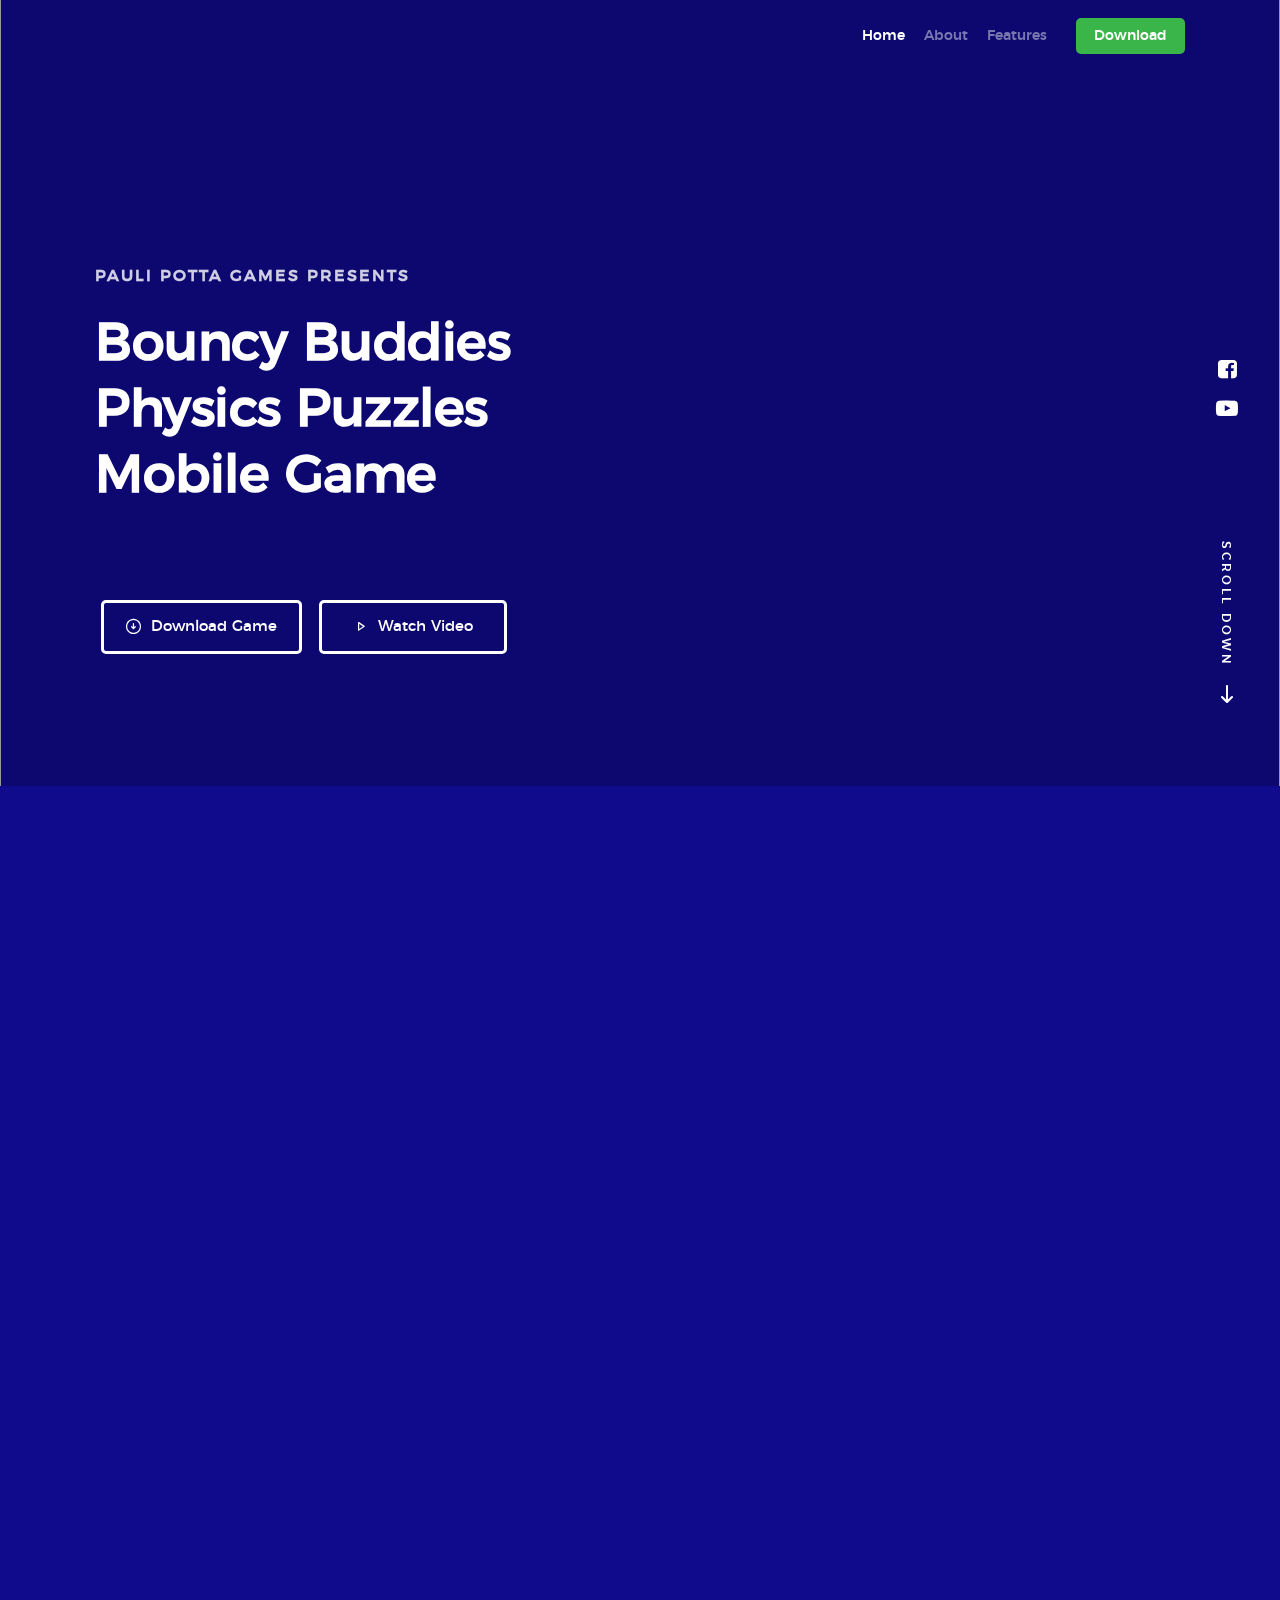
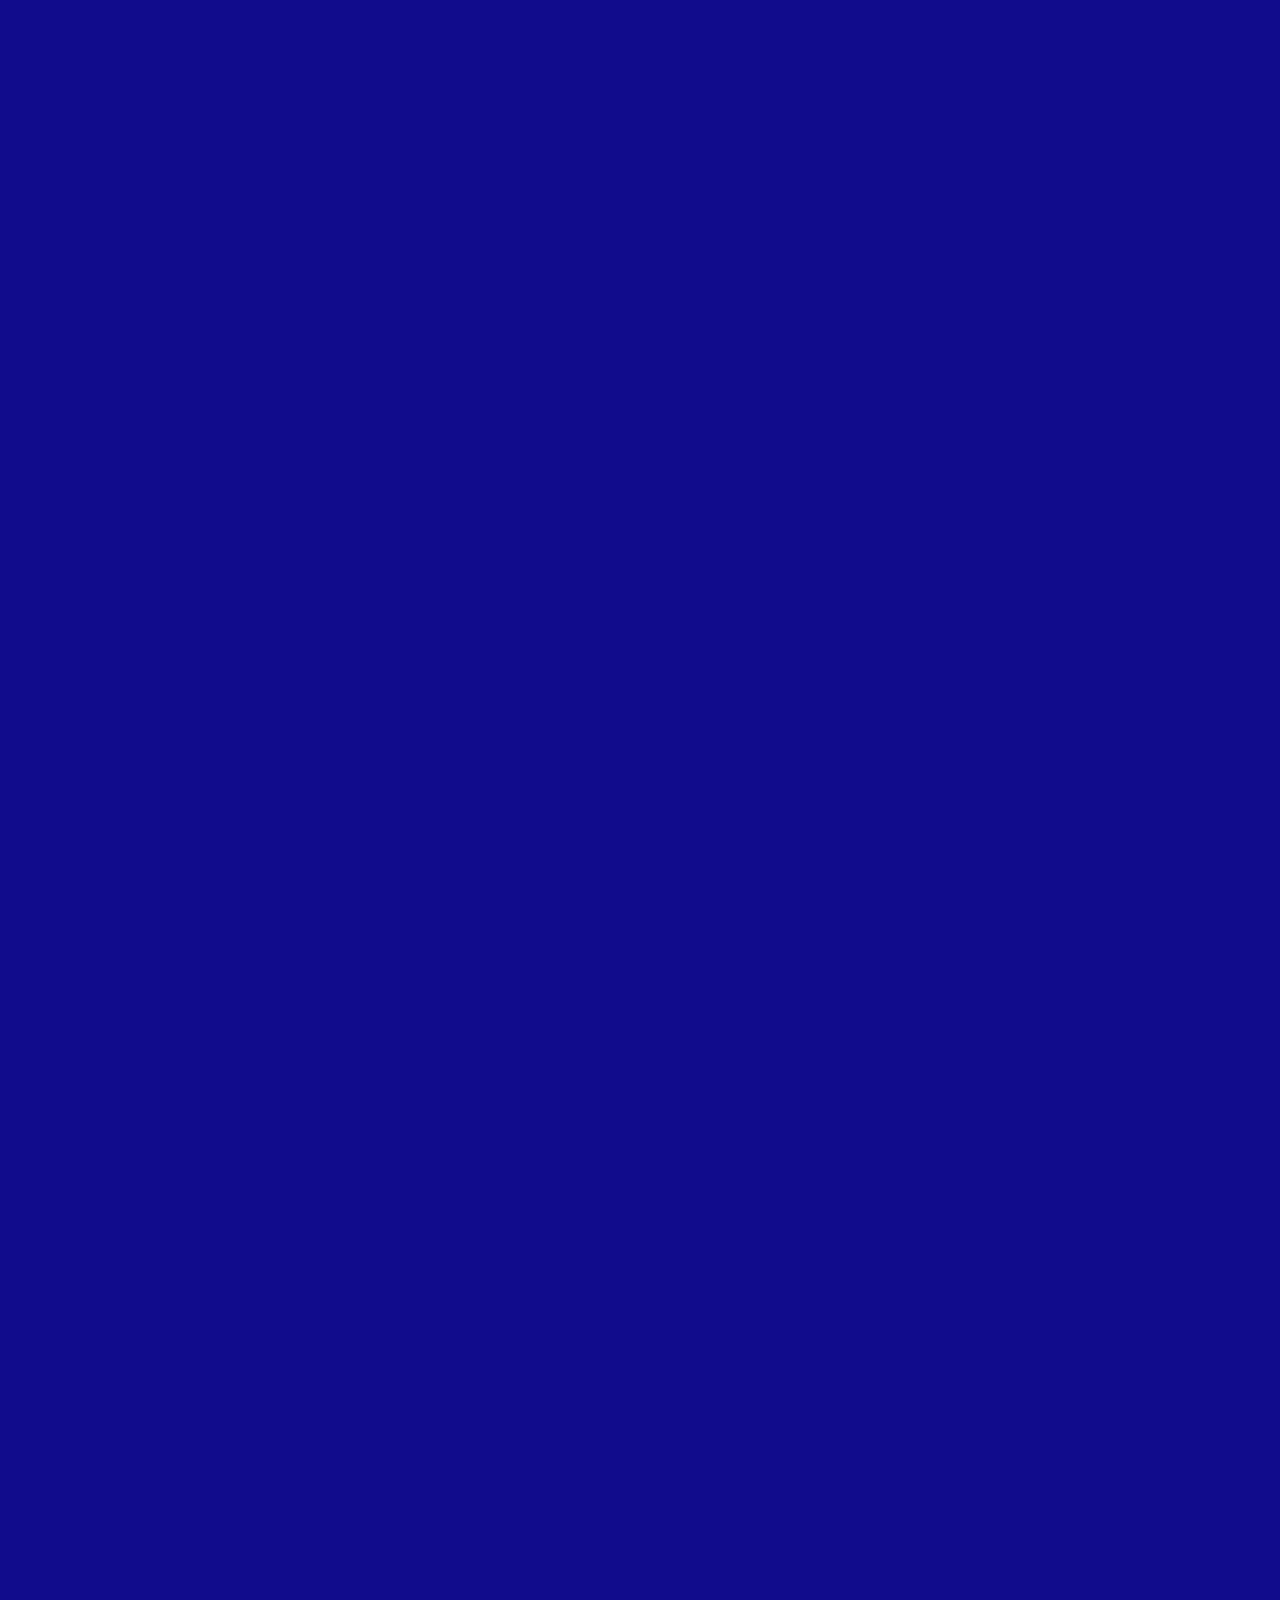
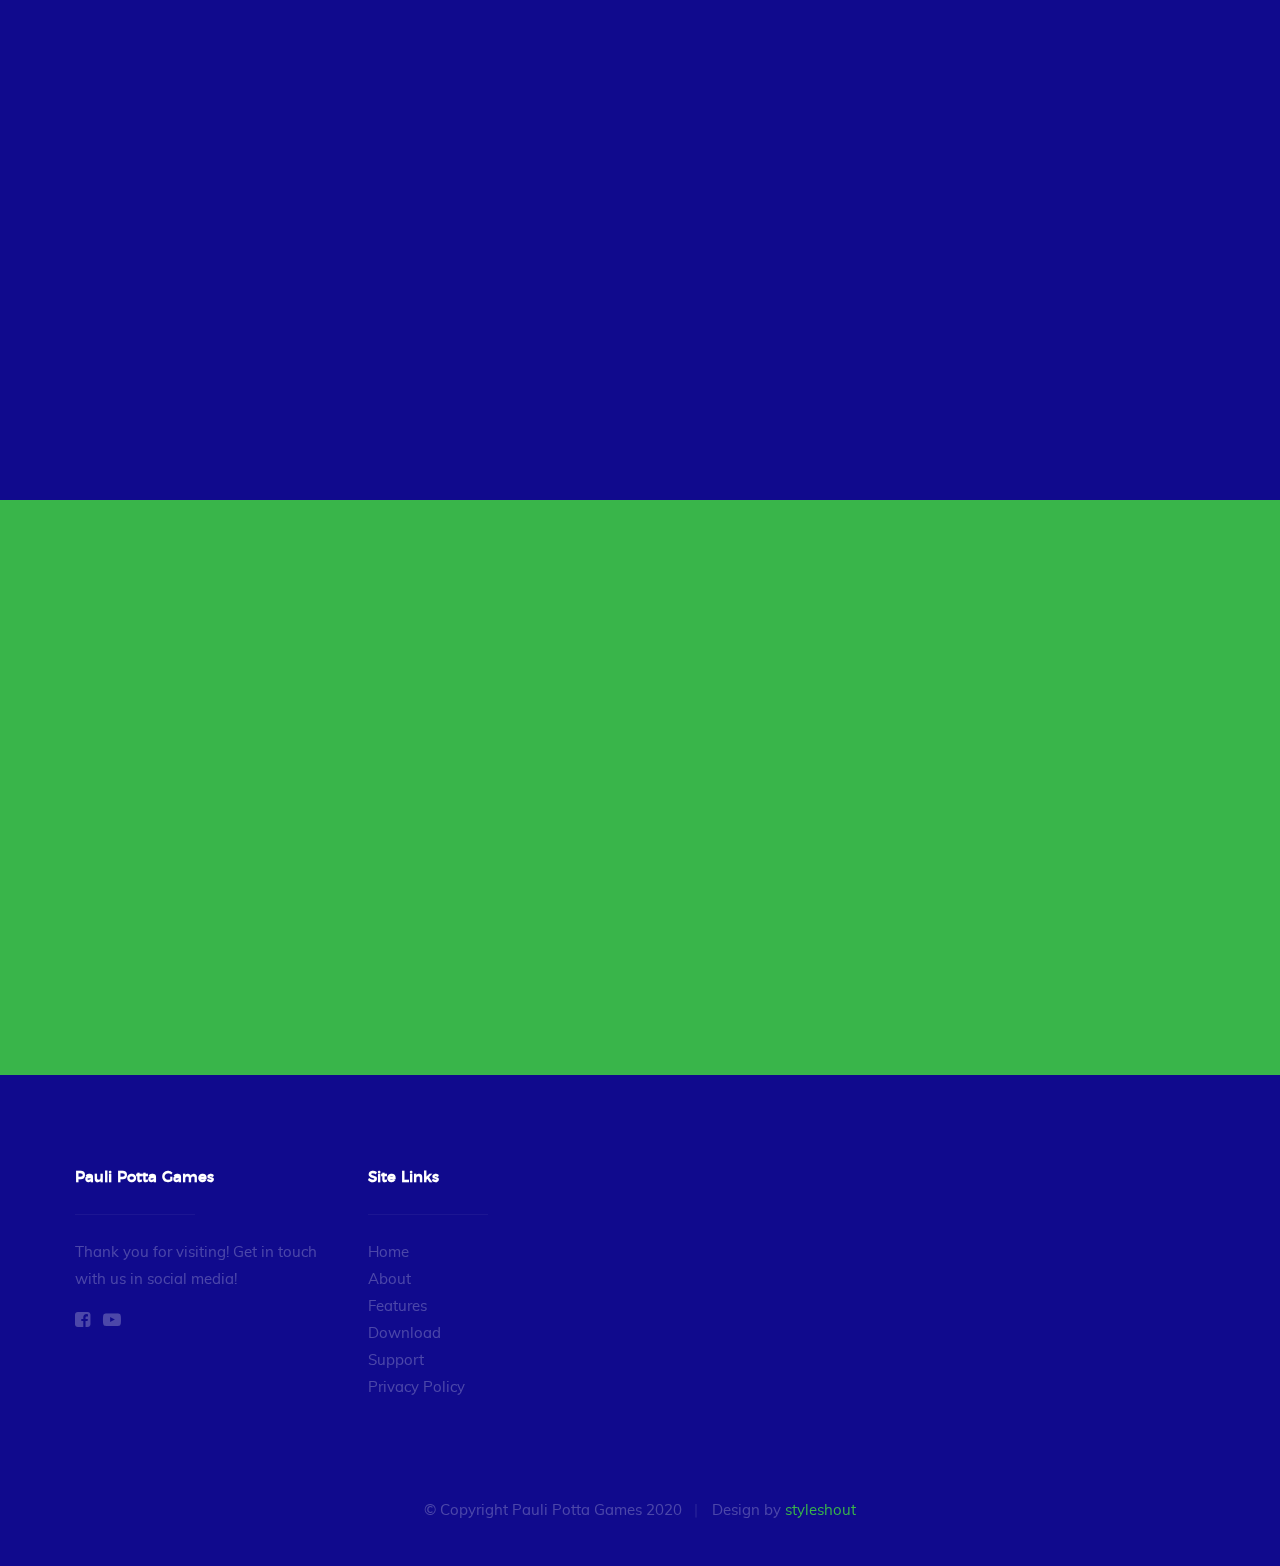
==== commit 366139b9: "Bouncy Buddies site styles and contents" ====
--- a/index.html
+++ b/index.html
@@ -10,7 +10,7 @@
     <!--- basic page needs
    ================================================== -->
     <meta charset="utf-8">
-    <title>Dazzle</title>
+    <title>Bouncy Buddies Physics Puzzles</title>
     <meta name="description" content="">
     <meta name="author" content="">
 
@@ -27,12 +27,12 @@
     <!-- script
    ================================================== -->
     <script src="js/modernizr.js"></script>
-    <script src="js/pace.min.js"></script>
+    <!--<script src="js/pace.min.js"></script>-->
 
     <!-- favicons
 	================================================== -->
-    <link rel="shortcut icon" href="favicon.ico" type="image/x-icon">
-    <link rel="icon" href="favicon.ico" type="image/x-icon">
+    <link rel="shortcut icon" href="favicon.png" type="image/x-icon">
+    <link rel="icon" href="favicon.png" type="image/x-icon">
 
 </head>
 
@@ -40,35 +40,36 @@
 
     <!-- header 
    ================================================== -->
-   <header id="header" class="row">   
-
-   		<div class="header-logo">
-	        <a href="index.html">Dazzle</a>
-	    </div>
-
-	   	<nav id="header-nav-wrap">
-			<ul class="header-main-nav">
-				<li class="current"><a class="smoothscroll"  href="#home" title="home">Home</a></li>
-                <li><a class="smoothscroll"  href="#about" title="about">About</a></li>
-				<li><a class="smoothscroll"  href="#download" title="download">Download</a></li>	
-			</ul>
-
-            <a href="#" title="sign-up" class="button button-primary cta">Contact</a>
-		</nav>
-
-		<a class="header-menu-toggle" href="#"><span>Menu</span></a>    	
-   	
-   </header> <!-- /header -->
-
-
-   <!-- home
-   ================================================== -->
-   <section id="home" data-parallax="scroll" data-image-src="images/hero-bg.jpg" data-natural-width=3000 data-natural-height=2000>
+    <header id="header" class="row">
+
+        <div class="header-logo">
+            Bouncy Buddies
+        </div>
+
+        <nav id="header-nav-wrap">
+            <ul class="header-main-nav">
+                <li class="current"><a class="smoothscroll" href="#home" title="home">Home</a></li>
+                <li><a class="smoothscroll" href="#about" title="about">About</a></li>
+                <li><a class="smoothscroll" href="#features" title="about">Features</a></li>
+            </ul>
+
+            <a href="#download" title="sign-up" class="smoothscroll button button-primary cta">Download</a>
+        </nav>
+
+        <a class="header-menu-toggle" href="#"><span>Menu</span></a>
+
+    </header> <!-- /header -->
+
+
+    <!-- home
+   ================================================== -->
+    <section id="home" data-parallax="scroll" data-image-src="images/hero-bg.jpg" data-natural-width=3000
+        data-natural-height=2000>
 
         <div class="overlay"></div>
-        <div class="home-content">        
-
-            <div class="row contents">                     
+        <div class="home-content">
+
+            <div class="row contents">
                 <div class="home-content-left">
 
                     <h3 data-aos="fade-up">Pauli Potta Games presents</h3>
@@ -79,40 +80,42 @@
                         Mobile Game
                     </h1>
 
-                    <div class="buttons" data-aos="fade-up">
+                    <div class="buttons">
                         <a href="#download" class="smoothscroll button stroke">
                             <span class="icon-circle-down" aria-hidden="true"></span>
-                            Download App
+                            Download Game
                         </a>
-                        <a href="http://player.vimeo.com/video/14592941?title=0&amp;byline=0&amp;portrait=0&amp;color=39b54a" data-lity class="button stroke">
+                        <a href="https://www.youtube.com/watch?v=lZnUG8hrP48"
+                            data-lity class="button stroke">
                             <span class="icon-play" aria-hidden="true"></span>
                             Watch Video
                         </a>
-                    </div>                                         
+                    </div>
 
                 </div>
 
-                <div class="home-image-right">
+                <!-- <div class="home-image-right">
                     <img src="images/iphone-app-470.png" 
                         srcset="images/iphone-app-470.png 1x, images/iphone-app-940.png 2x"  
                         data-aos="fade-up">
-                </div>
+                </div> -->
             </div>
 
         </div> <!-- end home-content -->
 
         <ul class="home-social-list">
             <li>
-                <a href="#"><i class="fa fa-facebook-square"></i></a>
+                <a href="https://www.facebook.com/bouncybuddiesgame"><i class="fa fa-facebook-square"></i></a>
             </li>
-            <li>
+            <!-- <li>
                 <a href="#"><i class="fa fa-twitter"></i></a>
             </li>
             <li>
                 <a href="#"><i class="fa fa-instagram"></i></a>
-            </li>
+            </li>-->
             <li>
-                <a href="#"><i class="fa fa-youtube-play"></i></a>
+                <a href="https://www.youtube.com/channel/UCJY8GGaKypiPFuyOiKi1Wtw"><i
+                        class="fa fa-youtube-play"></i></a>
             </li>
         </ul>
         <!-- end home-social-list -->
@@ -124,240 +127,160 @@
             </a>
         </div>
 
-    </section> <!-- end home -->  
+    </section> <!-- end home -->
 
 
     <!-- about
     ================================================== -->
     <section id="about">
 
-        <div class="row about-intro">
-
-            <div class="col-four">
-                <h1 class="intro-header" data-aos="fade-up">About Our App</h1>
-            </div>
-            <div class="col-eight">
-                <p class="lead" data-aos="fade-up">
-                    Excepteur enim magna veniam labore veniam sint. Ex aliqua esse proident ullamco voluptate. Nisi nisi nisi aliqua eiusmod dolor dolor proident deserunt occaecat elit Lorem reprehenderit. Id culpa veniam ex aliqua magna elit pariatur do nulla. Excepteur enim magna veniam labore veniam sint.
-                </p>
-            </div>                       
-            
-        </div>
-
-        <div class="row about-features">
-
-            <div class="features-list block-1-3 block-m-1-2 block-mob-full group">
-
-                <div class="bgrid feature" data-aos="fade-up">	
-
-                    <span class="icon"><i class="icon-window"></i></span>            
-
-                    <div class="service-content">	
-
-                        <h3>Fully Resposive</h3>
-
-                        <p>Sed ut perspiciatis unde omnis iste natus error sit voluptatem accusantium doloremque laudantium, totam rem aperiam, eaque ipsa quae ab illo inventore veritatis et quasi architecto beatae vitae dicta sunt explicabo. Nemo enim ipsam voluptatem quia voluptas sit aspernatur aut odit aut fugit.
-                        </p>
-                        
-                    </div> 	         	 
-
-                    </div> <!-- /bgrid -->
-
-                    <div class="bgrid feature" data-aos="fade-up">	
-
-                        <span class="icon"><i class="icon-image"></i></span>                          
-
-                    <div class="service-content">	
-                        <h3>Retina Ready</h3>  
-
-                        <p>Sed ut perspiciatis unde omnis iste natus error sit voluptatem accusantium doloremque laudantium, totam rem aperiam, eaque ipsa quae ab illo inventore veritatis et quasi architecto beatae vitae dicta sunt explicabo. Nemo enim ipsam voluptatem quia voluptas sit aspernatur aut odit aut fugit.
-                        </p>
-
-                        
-                    </div>	                          
-
-                </div> <!-- /bgrid -->
-
-                <div class="bgrid feature" data-aos="fade-up">
-
-                    <span class="icon"><i class="icon-paint-brush"></i></span>		            
-
-                    <div class="service-content">
-                        <h3>Stylish Design</h3>
-
-                        <p>Sed ut perspiciatis unde omnis iste natus error sit voluptatem accusantium doloremque laudantium, totam rem aperiam, eaque ipsa quae ab illo inventore veritatis et quasi architecto beatae vitae dicta sunt explicabo. Nemo enim ipsam voluptatem quia voluptas sit aspernatur aut odit aut fugit.
-                        </p> 
-                            
-                    </div> 	            	               
-
-                </div> <!-- /bgrid -->
-
-                    <div class="bgrid feature" data-aos="fade-up">
-
-                        <span class="icon"><i class="icon-file"></i></span>	              
-
-                    <div class="service-content">
-                        <h3>Clean Code</h3>
-
-                        <p>Sed ut perspiciatis unde omnis iste natus error sit voluptatem accusantium doloremque laudantium, totam rem aperiam, eaque ipsa quae ab illo inventore veritatis et quasi architecto beatae vitae dicta sunt explicabo. Nemo enim ipsam voluptatem quia voluptas sit aspernatur aut odit aut fugit.
-                        </p> 
-                        
-                    </div>                
-
-                    </div> <!-- /bgrid -->
-
-                <div class="bgrid feature" data-aos="fade-up">
-
-                    <span class="icon"><i class="icon-sliders"></i></span>	            
-
-                    <div class="service-content">	
-                        <h3>Easy To Customize</h3>
-
-                        <p>Sed ut perspiciatis unde omnis iste natus error sit voluptatem accusantium doloremque laudantium, totam rem aperiam, eaque ipsa quae ab illo inventore veritatis et quasi architecto beatae vitae dicta sunt explicabo. Nemo enim ipsam voluptatem quia voluptas sit aspernatur aut odit aut fugit.
-                        </p>                            
-                    </div>	               
-
-                </div> <!-- /bgrid -->
-
-                <div class="bgrid feature" data-aos="fade-up">
-
-                    <span class="icon"><i class="icon-gift"></i></span>	   	           
-
-                    <div class="service-content">
-                        <h3>Free of Charge</h3>
-
-                        <p>Sed ut perspiciatis unde omnis iste natus error sit voluptatem accusantium doloremque laudantium, totam rem aperiam, eaque ipsa quae ab illo inventore veritatis et quasi architecto beatae vitae dicta sunt explicabo. Nemo enim ipsam voluptatem quia voluptas sit aspernatur aut odit aut fugit.
-                        </p> 
-                            
-                    </div>	               
-
-                </div> <!-- /bgrid -->
-
-            </div> <!-- end features-list -->
-
-        </div> <!-- end about-features -->
-
         <div class="row about-how">
-          
-            <h1 class="intro-header" data-aos="fade-up">How The App Works?</h1>           
 
             <div class="about-how-content" data-aos="fade-up">
                 <div class="about-how-steps block-1-2 block-tab-full group">
 
-                    <div class="bgrid step" data-item="1">
-                        <h3>Sign-Up</h3>
-                        <p>Sed ut perspiciatis unde omnis iste natus error sit voluptatem accusantium doloremque laudantium, totam rem aperiam, eaque ipsa quae ab illo inventore veritatis et quasi architecto beatae vitae dicta sunt explicabo. 
-                        </p> 
-                    </div>
-
-                    <div class="bgrid step" data-item="2">
-                        <h3>Upload</h3>
-                        <p>Sed ut perspiciatis unde omnis iste natus error sit voluptatem accusantium doloremque laudantium, totam rem aperiam, eaque ipsa quae ab illo inventore veritatis et quasi architecto beatae vitae dicta sunt explicabo. 
-                        </p> 
-                    </div>               
-               
-                    <div class="bgrid step" data-item="3">
-                        <h3>Create</h3>
-                        <p>Sed ut perspiciatis unde omnis iste natus error sit voluptatem accusantium doloremque laudantium, totam rem aperiam, eaque ipsa quae ab illo inventore veritatis et quasi architecto beatae vitae dicta sunt explicabo. 
-                        </p> 
-                    </div>
-
-                    <div class="bgrid step" data-item="4">
-                        <h3>Publish</h3>
-                        <p>Sed ut perspiciatis unde omnis iste natus error sit voluptatem accusantium doloremque laudantium, totam rem aperiam, eaque ipsa quae ab illo inventore veritatis et quasi architecto beatae vitae dicta sunt explicabo. 
-                        </p> 
-                    </div>  
-
-                </div>           
-           </div> <!-- end about-how-content -->
+                    <div class="bgrid step">
+                        <h3>THE DEFINITIVE PHYSICS PUZZLE EXPERIENCE!</h3>
+                        <p>Bouncy Buddies is a <b>physics puzzle adventure</b> game packed full of surprises, featuring a
+                            quirky visual world inspired by the <b>80s.</b></p>
+                    </div>
+
+                    <div class="bgrid step">
+                        <h3>WE NEED ANOTHER HERO!</h3>
+                        <p>Hey buddy, its time for an adventure! Bouncy Junior has been kidnapped by the <b>Evil Cyclox</b> and
+                            it is up to YOU to save him!</p>
+                        <p>Use your wits, smarts or even brute force, whatever you need to solve alluring <b>physics-based
+                            puzzles</b> and ultimately reach <b>Evil Cyclox's castle</b> where Bouncy Jr is being held. Remember,
+                            in this game there is usually more than one way to solve the puzzle! </p>
+                    </div>
+
+                    <div class="bgrid step">
+                        <h3>OUTSMART THE PUZZLE MASTER!</h3>
+                        <p>During your adventures you might want to try to outsmart the mischievous <b>Puzzle Master</b>.
+                            Proclaimed (by himself) to be the smartest being in the universe and to have a whopping <b>IQ of
+                            261</b>.</p>
+                        <p>Psst! Just between you and me: the word is, he doesn't always play by the rules, so you don't
+                            have to either! ;)</p>
+                    </div>
+
+                    <div class="bgrid step">
+                        <h3>BECOME FABULOUS!</h3>
+                        <p>Your mission is to save Bouncy Jr, so why not do it in style! Spend the cash you earned and
+                            buy yourself new <b>marvelous costumes</b> and <b>glimmering trails</b>. You can become a truly fabulous
+                            buddy!</p>
+                        <p>And when you think you are the hot stuff be ready to show it by proving yourself in the
+                            <b>talent show</b>! The prizes are awesome: money, fame and all that high life!</p>
+                    </div>
+
+                    <div class="bgrid step">
+                        <h3>SOLVE RIDDLES!</h3>
+                        <p>All the bouncing making your head dizzy? Why not unwind for a while and <b>solve ancient riddles</b>
+                            found in hidden caves. They really make your head itch in a good way!</p>
+                        <p>There is a lot to do here, buddy! See you in the world of Bouncy Buddies!</p>
+                    </div>
+
+                </div>
+            </div> <!-- end about-how-content -->
+
+        </div>
+
+    </section>
+
+    <section id="features">
+        <div class="row about-how">
+
+            <h1 class="intro-header" data-aos="fade-up">GAME FEATURES</h1>
+
+            <div class="features-list" data-aos="fade-up">
+                <div class="feature-item">Physics puzzle levels</div>
+                <div class="feature-item">Riddle levels</div>
+                <div class="feature-item">Boss levels</div>
+                <div class="feature-item">Puzzle master levels</div>
+                <div class="feature-item">Over 120 levels total</div>
+                <div class="feature-item">Levels have many different goals for replayability</div>
+                <div class="feature-item">80's inspired visuals</div>
+                <div class="feature-item">Unlockable costumes and trails</div>
+                <div class="feature-item">Mysterious secrets and treasures</div>
+                <div class="feature-item">Outsmart the smartest being in the universe: the Puzzle Master</div>
+                <div class="feature-item">Touching storyline</div>
+            </div> <!-- end about-how-content -->
 
         </div> <!-- end about-how -->
 
-        <div class="row about-bottom-image">
-
-           <img src="images/app-screens-1200.png" 
-                srcset="images/app-screens-600.png 600w, 
-                        images/app-screens-1200.png 1200w, 
-                        images/app-screens-2800.png 2800w" 
+
+
+        <div class="row owl-wrap">
+
+            <div id="testimonial-slider" data-aos="fade-up">
+
+                <div class="slides owl-carousel">
+
+                    <div>
+                        <img src="images/marketing1.webp" sizes="(max-width: 2800px) 100vw, 2800px"
+                            alt="Game Screenshots" data-aos="fade-up">
+                    </div>
+
+                    <div>
+                        <img src="images/marketing2.webp" sizes="(max-width: 2800px) 100vw, 2800px"
+                            alt="Game Screenshots" data-aos="fade-up">
+                    </div>
+
+                    <div>
+                        <img src="images/marketing3.webp" sizes="(max-width: 2800px) 100vw, 2800px"
+                            alt="Game Screenshots" data-aos="fade-up">
+                    </div>
+
+                    <div>
+                        <img src="images/marketing4.webp" sizes="(max-width: 2800px) 100vw, 2800px"
+                            alt="Game Screenshots" data-aos="fade-up">
+                    </div>
+
+                    <div>
+                        <img src="images/marketing5.webp" sizes="(max-width: 2800px) 100vw, 2800px"
+                            alt="Game Screenshots" data-aos="fade-up">
+                    </div>
+
+                    <div>
+                        <img src="images/marketing6.webp" sizes="(max-width: 2800px) 100vw, 2800px"
+                            alt="Game Screenshots" data-aos="fade-up">
+                    </div>
+
+                    <div>
+                        <img src="images/marketing7.webp" sizes="(max-width: 2800px) 100vw, 2800px"
+                            alt="Game Screenshots" data-aos="fade-up">
+                    </div>
+
+                    <div>
+                        <img src="images/marketing8.webp" sizes="(max-width: 2800px) 100vw, 2800px"
+                            alt="Game Screenshots" data-aos="fade-up">
+                    </div>
+
+                    <div>
+                        <img src="images/marketing9.webp" sizes="(max-width: 2800px) 100vw, 2800px"
+                            alt="Game Screenshots" data-aos="fade-up">
+                    </div>
+
+                </div> <!-- end slides -->
+
+            </div> <!-- end testimonial-slider -->
+
+        </div> <!-- end flex-container -->
+
+        <!--<div class="row about-bottom-image">
+
+           <img src="images/marketing1.webp"
                 sizes="(max-width: 2800px) 100vw, 2800px"
-                alt="App Screenshots" data-aos="fade-up">
-
-        </div>  <!-- end about-bottom-image -->       
-        
-    </section> <!-- end about -->  
-   
-
-    <!-- pricing
-    ================================================== -->
-    <section id="pricing">
-        <div class="row pricing-content">
-
-            <div class="col-four pricing-intro">
-                <h1 class="intro-header" data-aos="fade-up">Our Pricing Options</h1>
-
-                <p data-aos="fade-up">Sed ut perspiciatis unde omnis iste natus error sit voluptatem accusantium doloremque laudantium, totam rem aperiam, eaque ipsa quae ab illo inventore veritatis et quasi architecto beatae vitae dicta sunt explicabo. Sed ut perspiciatis unde omnis iste natus error sit voluptatem accusantium doloremque laudantium. 
-                </p>
-            </div>
-
-            <div class="col-eight pricing-table">
-                <div class="row">
-
-                    <div class="col-six plan-wrap">
-                        <div class="plan-block" data-aos="fade-up"> 
-
-                            <div class="plan-top-part">
-                                <h3 class="plan-block-title">Lite Plan</h3>
-                                <p class="plan-block-price"><sup>$</sup>25</p>
-                                <p class="plan-block-per">Per Month</p>
-                            </div>
-
-                            <div class="plan-bottom-part">
-                                <ul class="plan-block-features">
-                                    <li><span>3GB</span> Storage</li>
-                                    <li><span>10GB</span> Bandwidth</li>	                  
-                                    <li><span>5</span> Databases</li>		                  
-                                    <li><span>30</span> Email Accounts</li>
-                                </ul>
-
-                                <a class="button button-primary large" href="">Get Started</a>
-                            </div>  
-                     
-                        </div>
-                    </div> <!-- end plan-wrap -->
-
-                    <div class="col-six plan-wrap">
-                        <div class="plan-block primary" data-aos="fade-up">
-
-                            <div class="plan-top-part">
-                                <h3 class="plan-block-title">Pro Plan</h3>
-                                <p class="plan-block-price"><sup>$</sup>50</p>
-                                <p class="plan-block-per">Per Month</p>
-                            </div>
-
-                            <div class="plan-bottom-part">
-                                <ul class="plan-block-features">
-                                    <li><span>5GB</span> Storage</li>
-                                    <li><span>20GB</span> Bandwidth</li>	                  
-                                    <li><span>15</span> Databases</li>		                  
-                                    <li><span>70</span> Email Accounts</li>
-                                </ul>
-
-                                <a class="button button-primary large" href="">Get Started</a>
-                            </div>
-
-                        </div>
-                    </div> <!-- end plan-wrap -->
-
-                </div>               
-            </div> <!-- end pricing-table -->
-
-        </div> <!-- end pricing-content -->
-    </section> <!-- end pricing -->
+                alt="Game Screenshots" data-aos="fade-up">
+
+        </div>-->
+        <!-- end about-bottom-image -->
+
+    </section> <!-- end about -->
 
 
     <!-- Testimonials Section
     ================================================== -->
-    <section id="testimonials">
+    <!--<section id="testimonials">
 
         <div class="row">
             <div class="col-twelve">
@@ -372,45 +295,26 @@
                 <div class="slides owl-carousel">
 
                     <div>
-                        <p>
-                        Your work is going to fill a large part of your life, and the only way to be truly satisfied is
-                        to do what you believe is great work. And the only way to do great work is to love what you do.
-                        If you haven't found it yet, keep looking. Don't settle. As with all matters of the heart, you'll know when you find it.
-                        </p> 
-
-                        <div class="testimonial-author">
-                                <img src="images/avatars/user-02.jpg" alt="Author image">
-                                <div class="author-info">
-                                    Steve Jobs
-                                    <span class="position">CEO, Apple.</span>
-                                </div>
-                        </div>                 
+                        <img src="images/marketing1.webp"
+                        sizes="(max-width: 2800px) 100vw, 2800px"
+                        alt="Game Screenshots" data-aos="fade-up">               
                     </div> 
 
                     <div>
-                        <p>
-                        This is Photoshop's version  of Lorem Ipsum. Proin gravida nibh vel velit auctor aliquet.
-                        Aenean sollicitudin, lorem quis bibendum auctor, nisi elit consequat ipsum, nec sagittis sem
-                        nibh id elit. Duis sed odio sit amet nibh vulputate cursus a sit amet mauris.    
-                        </p>
-
-                        <div class="testimonial-author">
-                                <img src="images/avatars/user-03.jpg" alt="Author image">
-                                <div class="author-info">
-                                    John Doe
-                                    <span>CEO, ABC Corp.</span>
-                                </div>
-                        </div>                                         
+                        <img src="images/marketing1.webp"
+                        sizes="(max-width: 2800px) 100vw, 2800px"
+                        alt="Game Screenshots" data-aos="fade-up">                                    
                     </div> 
 
-                </div> <!-- end slides -->
-
-            </div> <!-- end testimonial-slider -->         
+                </div>
+
+            </div>         
             
-        </div> <!-- end flex-container -->
-
-    </section> <!-- end testimonials -->
-    
+        </div>
+
+    </section>-->
+    <!-- end testimonials -->
+
 
     <!-- download
     ================================================== -->
@@ -418,21 +322,23 @@
 
         <div class="row">
             <div class="col-full">
-                <h1 class="intro-header"  data-aos="fade-up">Download Bouncy Buddies Now!</h1>
+                <h1 class="intro-header" data-aos="fade-up">Download Bouncy Buddies Now!</h1>
 
                 <p class="lead" data-aos="fade-up">
-                    Lorem ipsum dolor sit amet, consectetur adipisicing elit, sed do eiusmod tempor incididunt ut labore et dolore magna aliqua. Ut enim ad minim veniam, quis nostrud exercitation ullamco laboris nisi ut aliquip ex ea commodo consequat. Duis aute irure dolor in reprehenderit in voluptate
+                    Bouncy Buddies is available in Google Play for Android devices. <b>If you're an Apple user, don't worry
+                    as we will be releasing for iOS very soon!</b>
                 </p>
 
                 <ul class="download-badges">
-                    <li><a href="#" title="" class="badge-appstore"  data-aos="fade-up">App Store</a></li>
-                    <li><a href="#" title="" class="badge-googleplay" data-aos="fade-up">Play Store</a></li>
+                    <li><a href="#" title="" class="badge-appstore" data-aos="fade-up">App Store</a></li>
+                    <li><a href="https://play.google.com/store/apps/details?id=fi.paulipotta.bouncybuddies&hl=en&gl=US"
+                            title="" class="badge-googleplay" data-aos="fade-up">Play Store</a></li>
                 </ul>
 
             </div>
         </div>
 
-    </section> <!-- end download -->    
+    </section> <!-- end download -->
 
 
     <!-- footer
@@ -440,38 +346,31 @@
     <footer>
 
         <div class="footer-main">
-            <div class="row">  
-
-                <div class="col-three md-1-3 tab-full footer-info">            
-
-                    <div class="footer-logo"></div>
+            <div class="row">
+
+                <div class="col-three md-1-3 tab-full footer-info">
+
+                    <h4>Pauli Potta Games</h4>
 
                     <p>
-                    Lorem ipsum dolor sit amet, consectetur adipiscing elit. Pellentesque in ipsum id orci porta dapibus. Vivamus magna justo, lacinia eget consectetur sed, convallis at tellus. 
+                        Thank you for visiting! Get in touch with us in social media!
                     </p>
 
                     <ul class="footer-social-list">
                         <li>
-                            <a href="#"><i class="fa fa-facebook-square"></i></a>
+                            <a href="https://www.facebook.com/bouncybuddiesgame"><i
+                                    class="fa fa-facebook-square"></i></a>
                         </li>
                         <li>
-                            <a href="#"><i class="fa fa-twitter"></i></a>
-                        </li>
-                        <li>
-                            <a href="#"><i class="fa fa-behance"></i></a>
-                        </li>
-                        <li>
-                            <a href="#"><i class="fa fa-dribbble"></i></a>
-                        </li>
-                        <li>
-                            <a href="#"><i class="fa fa-instagram"></i></a>
+                            <a href="https://www.youtube.com/channel/UCJY8GGaKypiPFuyOiKi1Wtw"><i
+                                    class="fa fa-youtube-play"></i></a>
                         </li>
                     </ul>
-                    
-                    
+
+
                 </div> <!-- end footer-info -->
 
-                <div class="col-three md-1-3 tab-1-2 mob-full footer-contact">
+                <!-- <div class="col-three md-1-3 tab-1-2 mob-full footer-contact">
 
                     <h4>Contact</h4>
 
@@ -487,24 +386,27 @@
                     Fax: (+63) 555 0100    
                     </p>                    
 
-                </div> <!-- end footer-contact -->  
-
-                <div class="col-two md-1-3 tab-1-2 mob-full footer-site-links">
+                </div> -->
+                <!-- end footer-contact -->
+
+                <div class="col-three md-1-3 tab-full footer-site-links">
 
                     <h4>Site Links</h4>
 
                     <ul class="list-links">
-                        <li><a href="#">Home</a></li>
-                        <li><a href="#">About Us</a></li>
-                        <li><a href="#">Blog</a></li>
-                        <li><a href="#">FAQ</a></li>
-                        <li><a href="#">Terms</a></li>
-                        <li><a href="#">Privacy Policy</a></li>
-                    </ul>	      		
-                            
-                </div> <!-- end footer-site-links --> 
-
-                <div class="col-four md-1-2 tab-full footer-subscribe">
+                        <li><a href="#home">Home</a></li>
+                        <li><a href="#about">About</a></li>
+                        <li><a href="#features">Features</a></li>
+                        <li><a href="#download">Download</a></li>
+                        <li><a
+                                href="https://docs.google.com/forms/d/e/1FAIpQLSfHeQNEB1s6v-LEqUU4g-AsSBwU8INwci-57rqkrS5cFyv55Q/viewform">Support</a>
+                        </li>
+                        <li><a href="https://docs.google.com/document/d/1DmbfojHtzl9eJMLwdBtWWZEfHiD58pxJRO13fzehbEw/edit?usp=sharing">Privacy Policy</a></li>
+                    </ul>
+
+                </div> <!-- end footer-site-links -->
+
+                <!--<div class="col-four md-1-2 tab-full footer-subscribe">
 
                     <h4>Our Newsletter</h4>
 
@@ -524,36 +426,37 @@
 
                     </div>	      		
                             
-                </div> <!-- end footer-subscribe -->         
+                </div>-->
+                <!-- end footer-subscribe -->
 
             </div> <!-- /row -->
         </div> <!-- end footer-main -->
 
 
-      <div class="footer-bottom">
-
-      	<div class="row">
-
-      		<div class="col-twelve">
-	      		<div class="copyright">
-		         	<span>© Copyright Dazzle 2018.</span> 
-		         	<span>Design by <a href="http://www.styleshout.com/">styleshout</a></span>		         	
-		         </div>
-
-		         <div id="go-top">
-		            <a class="smoothscroll" title="Back to Top" href="#top"><i class="icon-arrow-up"></i></a>
-		         </div>         
-	      	</div>
-
-      	</div> <!-- end footer-bottom -->     	
-
-      </div>
+        <div class="footer-bottom">
+
+            <div class="row">
+
+                <div class="col-twelve">
+                    <div class="copyright">
+                        <span>© Copyright Pauli Potta Games 2020</span>
+                        <span>Design by <a href="http://www.styleshout.com/">styleshout</a></span>
+                    </div>
+
+                    <div id="go-top">
+                        <a class="smoothscroll" title="Back to Top" href="#top"><i class="icon-arrow-up"></i></a>
+                    </div>
+                </div>
+
+            </div> <!-- end footer-bottom -->
+
+        </div>
 
     </footer>
 
-    <div id="preloader"> 
+    <!--<div id="preloader"> 
     	<div id="loader"></div>
-    </div>  
+    </div>-->
 
     <!-- Java Script
     ================================================== -->
--- a/css/base.css
+++ b/css/base.css
@@ -671,7 +671,7 @@
 }
 
 .block-1-2 .bgrid {
-  width: 50%;
+  width: 100%;
 }
 
 
--- a/css/main.css
+++ b/css/main.css
@@ -69,9 +69,10 @@
 body {
   background: #141515;
   font-family: "muli-regular", sans-serif;
-  font-size: 1.6rem;
+  font-size: 1.8rem;
   line-height: 1.875;
-  color: #767676;
+  color: #c5c5c5;
+  background: #100a8d;
   margin: 0;
   padding: 0;
 }
@@ -101,7 +102,7 @@
 
 h1, h2, h3, h4, h5, h6, .h01, .h02, .h03, .h04, .h05, .h06 {
   font-family: "montserrat-regular", sans-serif;
-  color: #151515;
+  color: #eee;
   font-style: normal;
   text-rendering: optimizeLegibility;
   margin-bottom: 2.4rem;
@@ -171,8 +172,6 @@
 }
 
 em, i, strong, b {
-  font-size: 1.6rem;
-  line-height: 1.875;
   font-style: normal;
   font-weight: normal;
 }
@@ -1074,7 +1073,7 @@
   font-family: "montserrat-regular", sans-serif;
   font-size: 3.4rem;
   line-height: 1.324;
-  color: #151515;
+  color: #eee;
   position: relative;
   padding-bottom: 3.6rem;
 }
@@ -1126,7 +1125,7 @@
 #header {
   width: 100%;
   height: 72px;
-  background-color: #111111;
+  /*background-color: #111111;*/
   position: fixed;
   left: 50%;
   -webkit-transform: translateX(-50%);
@@ -1144,12 +1143,15 @@
   position: absolute;
   left: 40px;
   top: 50%;
+  font-size: 24px;
+  color: white;
   -webkit-transform: translateY(-50%);
   -ms-transform: translateY(-50%);
   transform: translateY(-50%);
   -webkit-transition: all 1s ease-in-out;
   transition: all 1s ease-in-out;
   z-index: 501;
+  display: none;
 }
 
 .header-logo a {
@@ -1540,6 +1542,7 @@
   margin-left: auto;
   margin-right: auto;
   margin-bottom: 12px;
+  display: none;
 }
 
 .home-social-list li {
@@ -1834,8 +1837,6 @@
 
 #about {
   min-height: 786px;
-  background: #ffffff;
-  padding-top: 18rem;
   overflow: hidden;
 }
 
@@ -1878,7 +1879,7 @@
   text-align: center;
 }
 
-#about .about-how h1.intro-header::before {
+#about .about-how h1.intro-header::before, #features .about-how h1.intro-header::before  {
   left: 50%;
   -webkit-transform: translateX(-50%);
   -ms-transform: translateX(-50%);
@@ -1900,7 +1901,7 @@
 .about-how-content::after {
   content: "";
   display: block;
-  width: 1px;
+  /*width: 1px;*/
   height: 100%;
   background-color: rgba(0, 0, 0, 0.1);
   position: absolute;
@@ -1911,10 +1912,6 @@
   left: 0;
 }
 
-.about-how-content::after {
-  left: 50%;
-}
-
 .about-how-content .about-how-steps {
   width: 100%;
 }
@@ -1922,7 +1919,7 @@
 .about-how-content .step {
   padding: 0 40px 1.5rem 60px;
   position: relative;
-  min-height: 240px;
+  /*min-height: 240px;*/
 }
 
 .about-how-content .step h3 {
@@ -1935,17 +1932,19 @@
   font-size: 2rem;
   content: attr(data-item);
   color: #ffffff;
-  height: 54px;
-  width: 54px;
+  height: 64px;
+  width: 64px;
   line-height: 54px;
   text-align: center;
   border-radius: 50%;
-  background-color: #39b54a;
-  box-shadow: 0 0 0 15px #ffffff;
+ /* box-shadow: 0 0 0 15px #ffffff; */
   z-index: 500;
   position: absolute;
   top: -12px;
   left: -27px;
+  background-image: url("../images/star.png");
+  background-position: center;
+  background-repeat: no-repeat;
 }
 
 .about-bottom-image img {
@@ -2266,7 +2265,7 @@
  * ------------------------------------------------------------------- */
 
 #testimonials {
-  background: #FFFFFF;
+  background: #d719aa;
   padding: 15rem 0 9rem;
   text-align: center;
   min-height: 600px;
@@ -2755,7 +2754,7 @@
   width: 60px;
   line-height: 60px;
   text-align: center;
-  background: black;
+  background: rgba(255, 255, 255, 0.5);
   color: rgba(255, 255, 255, 0.5);
   text-align: center;
   text-transform: uppercase;
@@ -2858,4 +2857,21 @@
 }
 
 
+/* Custom classes */
+.features-list {
+  width: 80%;
+  max-width: 900px;
+  margin: 4.2rem auto 0;
+  display: flex;
+  flex-direction: column;
+  align-items: center;
+}
+
+.feature-item {
+  font-size: 2rem;
+  display: flex;
+  margin-bottom: 4px;
+  align-items: center;
+}
+
 /*# sourceMappingURL=main.css.map */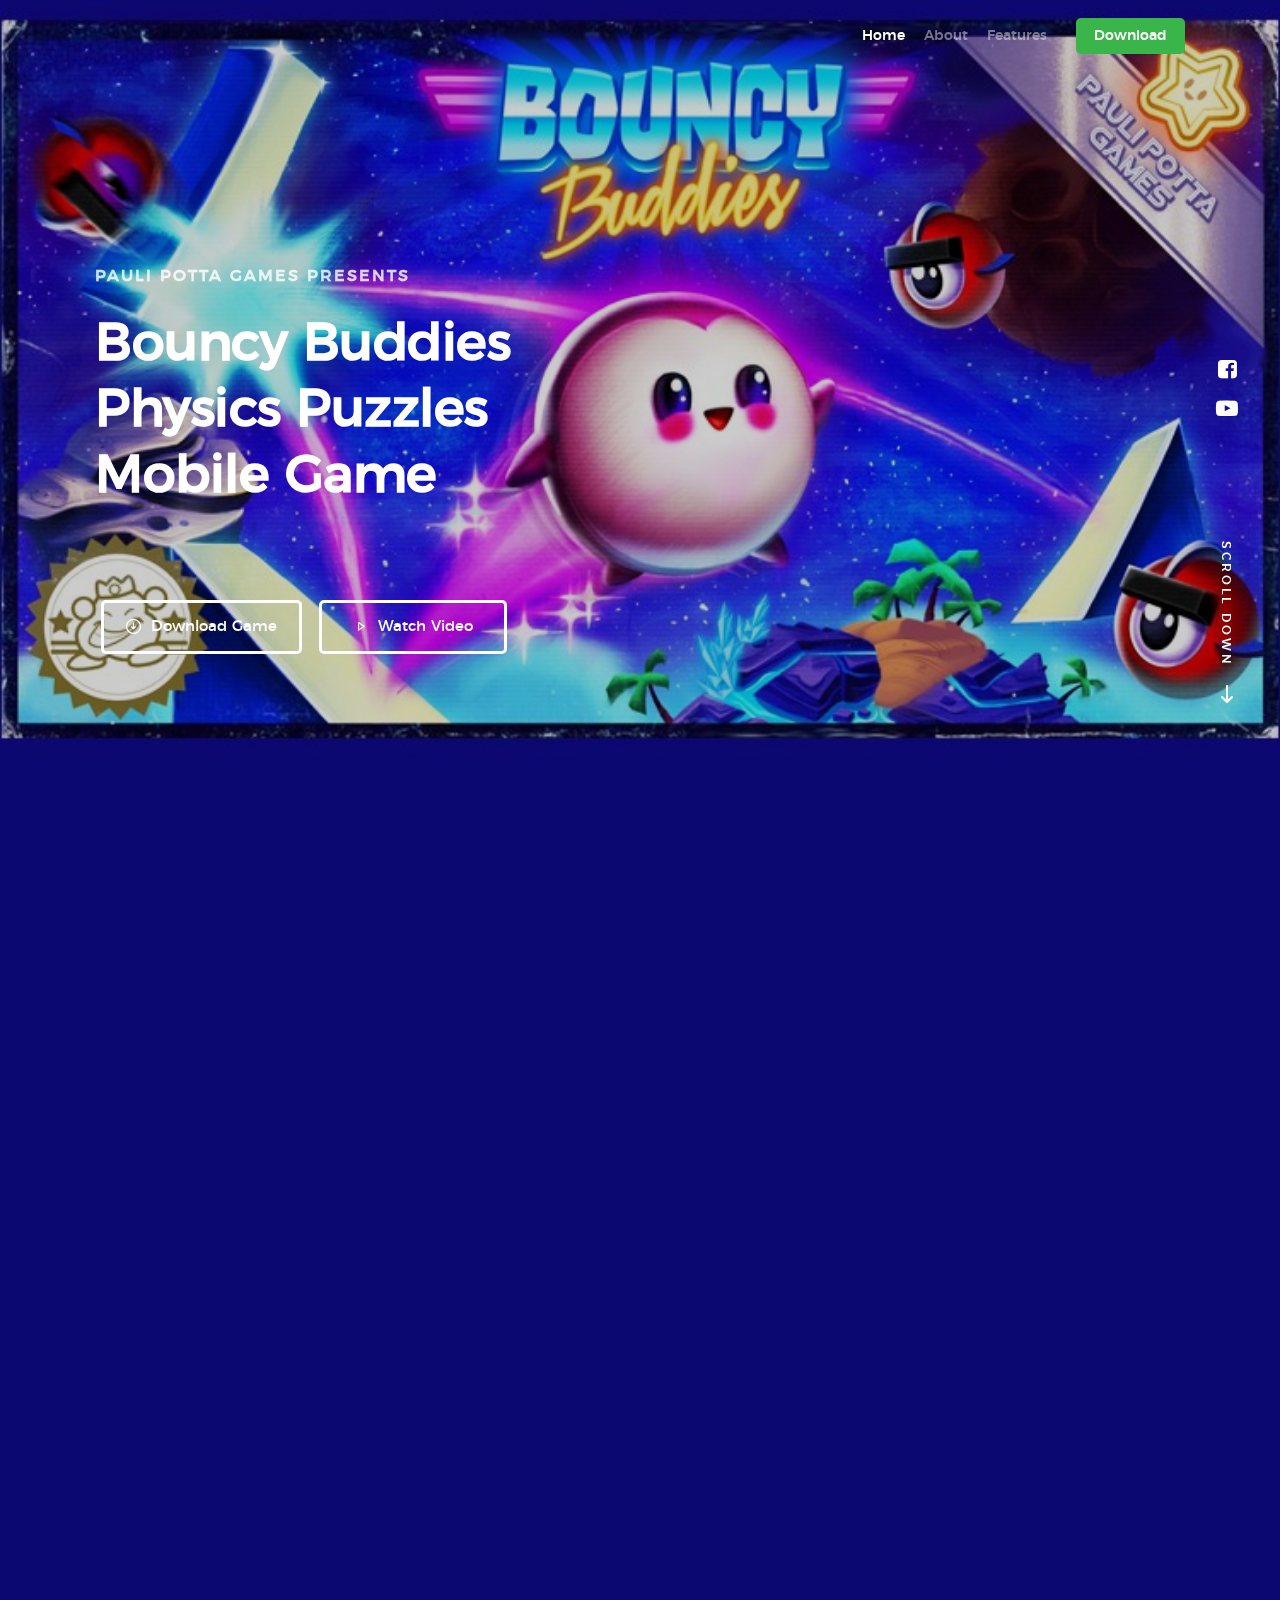
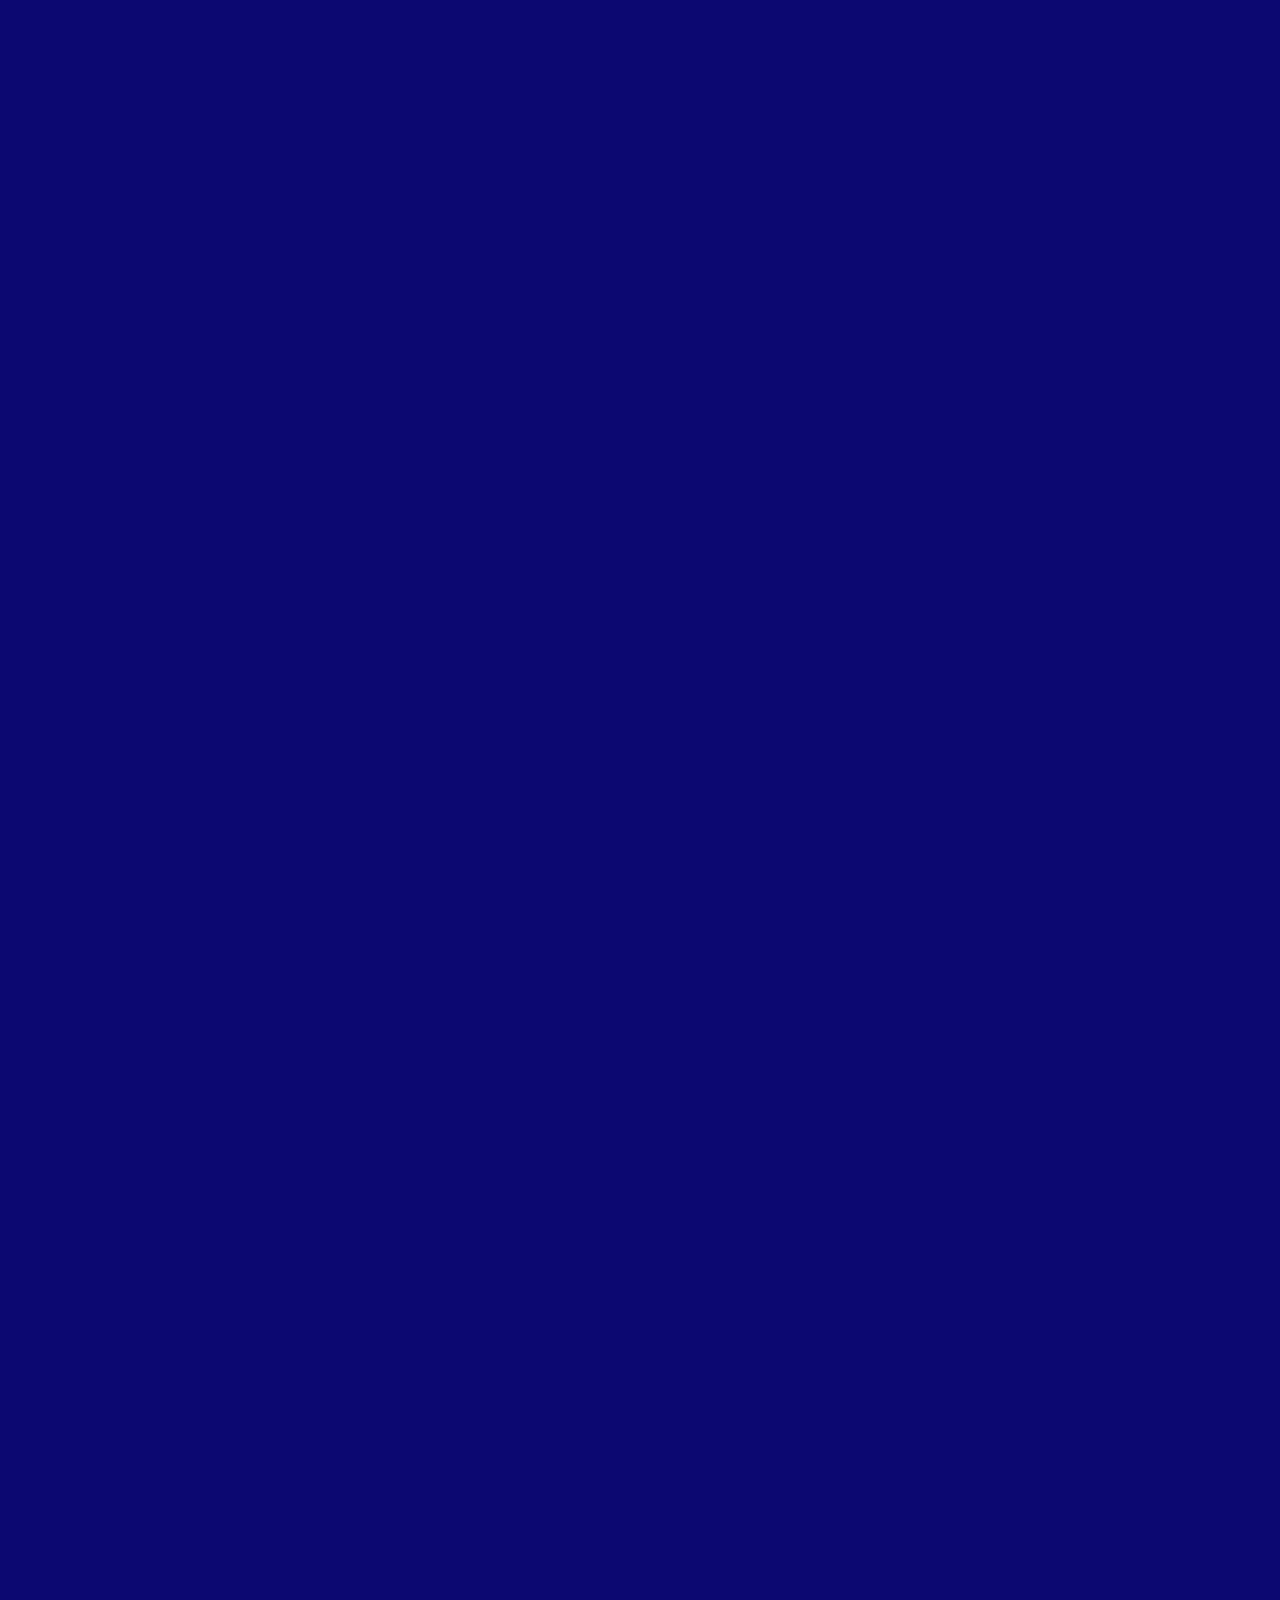
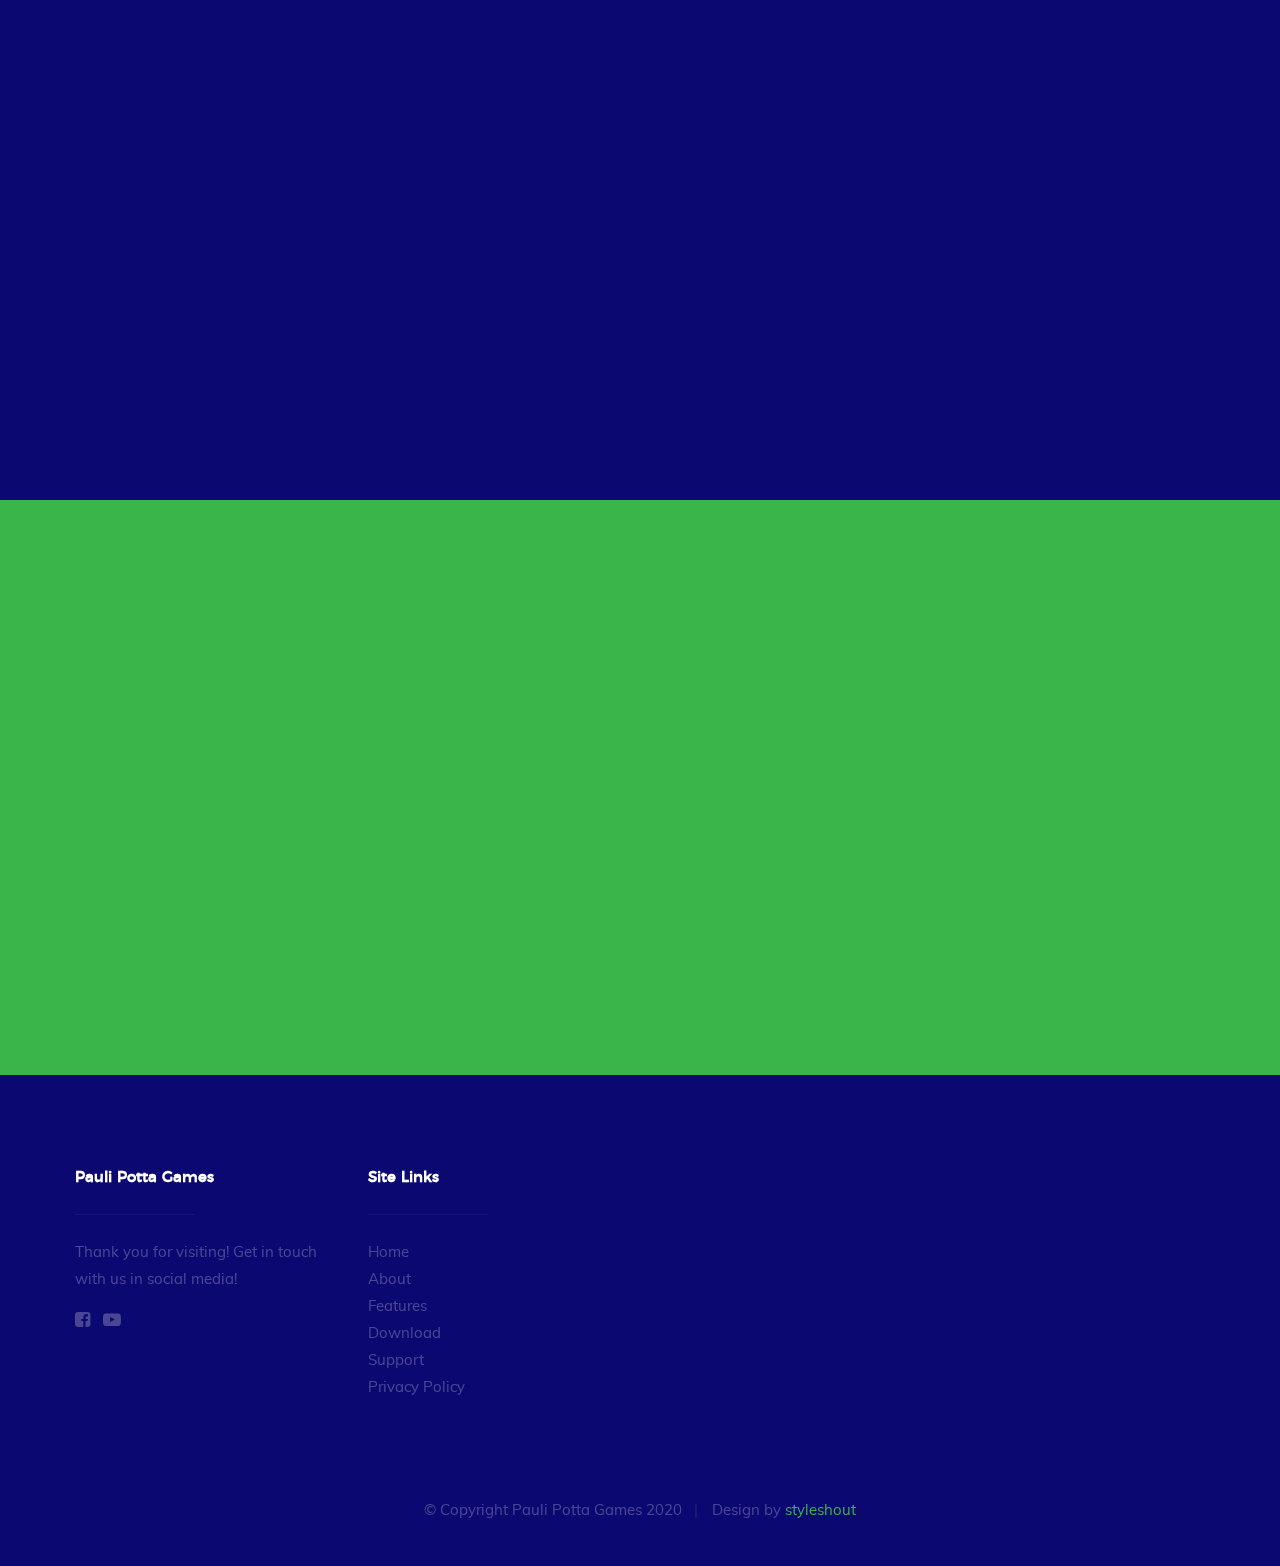
==== commit 322501b7: "added new hero bg and changed bg color accordingly" ====
--- a/index.html
+++ b/index.html
@@ -63,7 +63,7 @@
 
     <!-- home
    ================================================== -->
-    <section id="home" data-parallax="scroll" data-image-src="images/hero-bg.jpg" data-natural-width=3000
+    <section id="home" data-parallax="scroll" data-image-src="images/hero-bg2.jpeg" data-natural-width=3000
         data-natural-height=2000>
 
         <div class="overlay"></div>
@@ -330,7 +330,7 @@
                 </p>
 
                 <ul class="download-badges">
-                    <li><a href="#" title="" class="badge-appstore" data-aos="fade-up">App Store</a></li>
+                    <!--<li><a href="#download" title="" class="badge-appstore" data-aos="fade-up">App Store</a></li>-->
                     <li><a href="https://play.google.com/store/apps/details?id=fi.paulipotta.bouncybuddies&hl=en&gl=US"
                             title="" class="badge-googleplay" data-aos="fade-up">Play Store</a></li>
                 </ul>
--- a/css/main.css
+++ b/css/main.css
@@ -72,7 +72,7 @@
   font-size: 1.8rem;
   line-height: 1.875;
   color: #c5c5c5;
-  background: #100a8d;
+  background: #0c0871;
   margin: 0;
   padding: 0;
 }
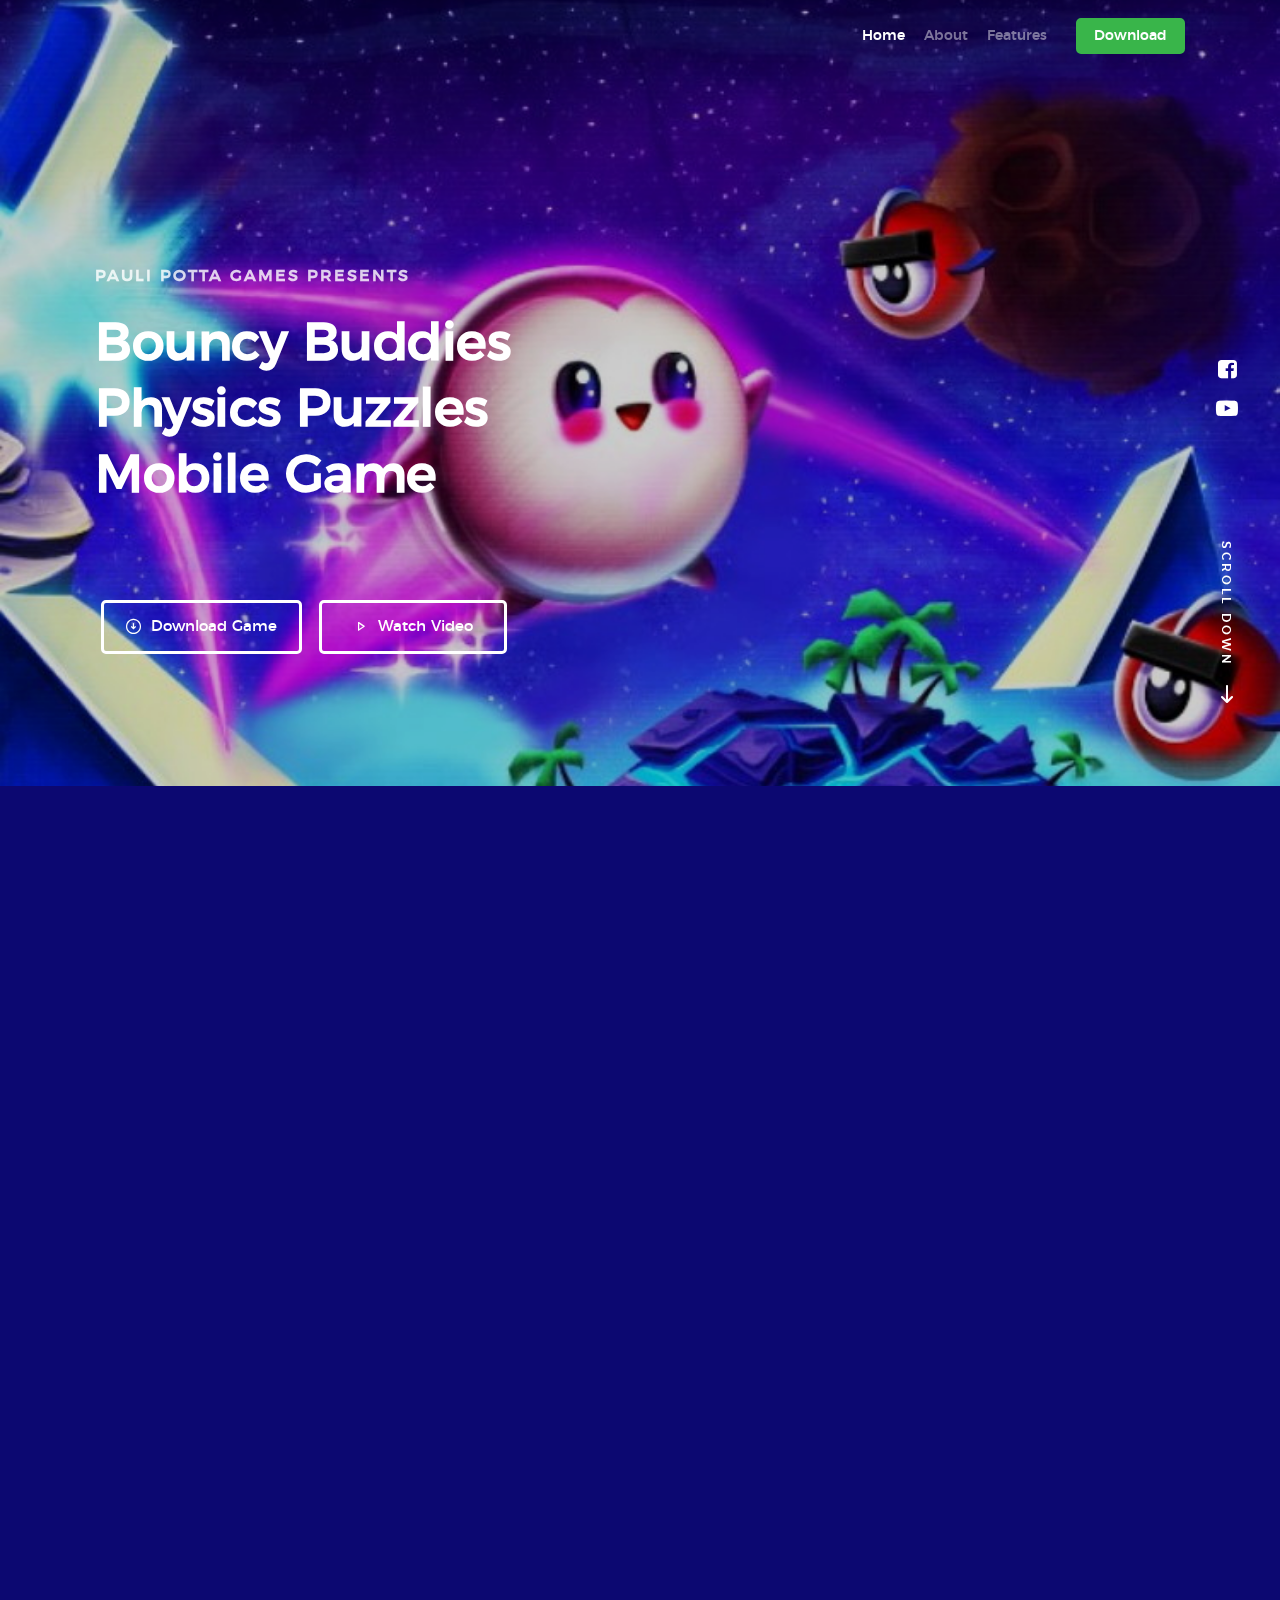
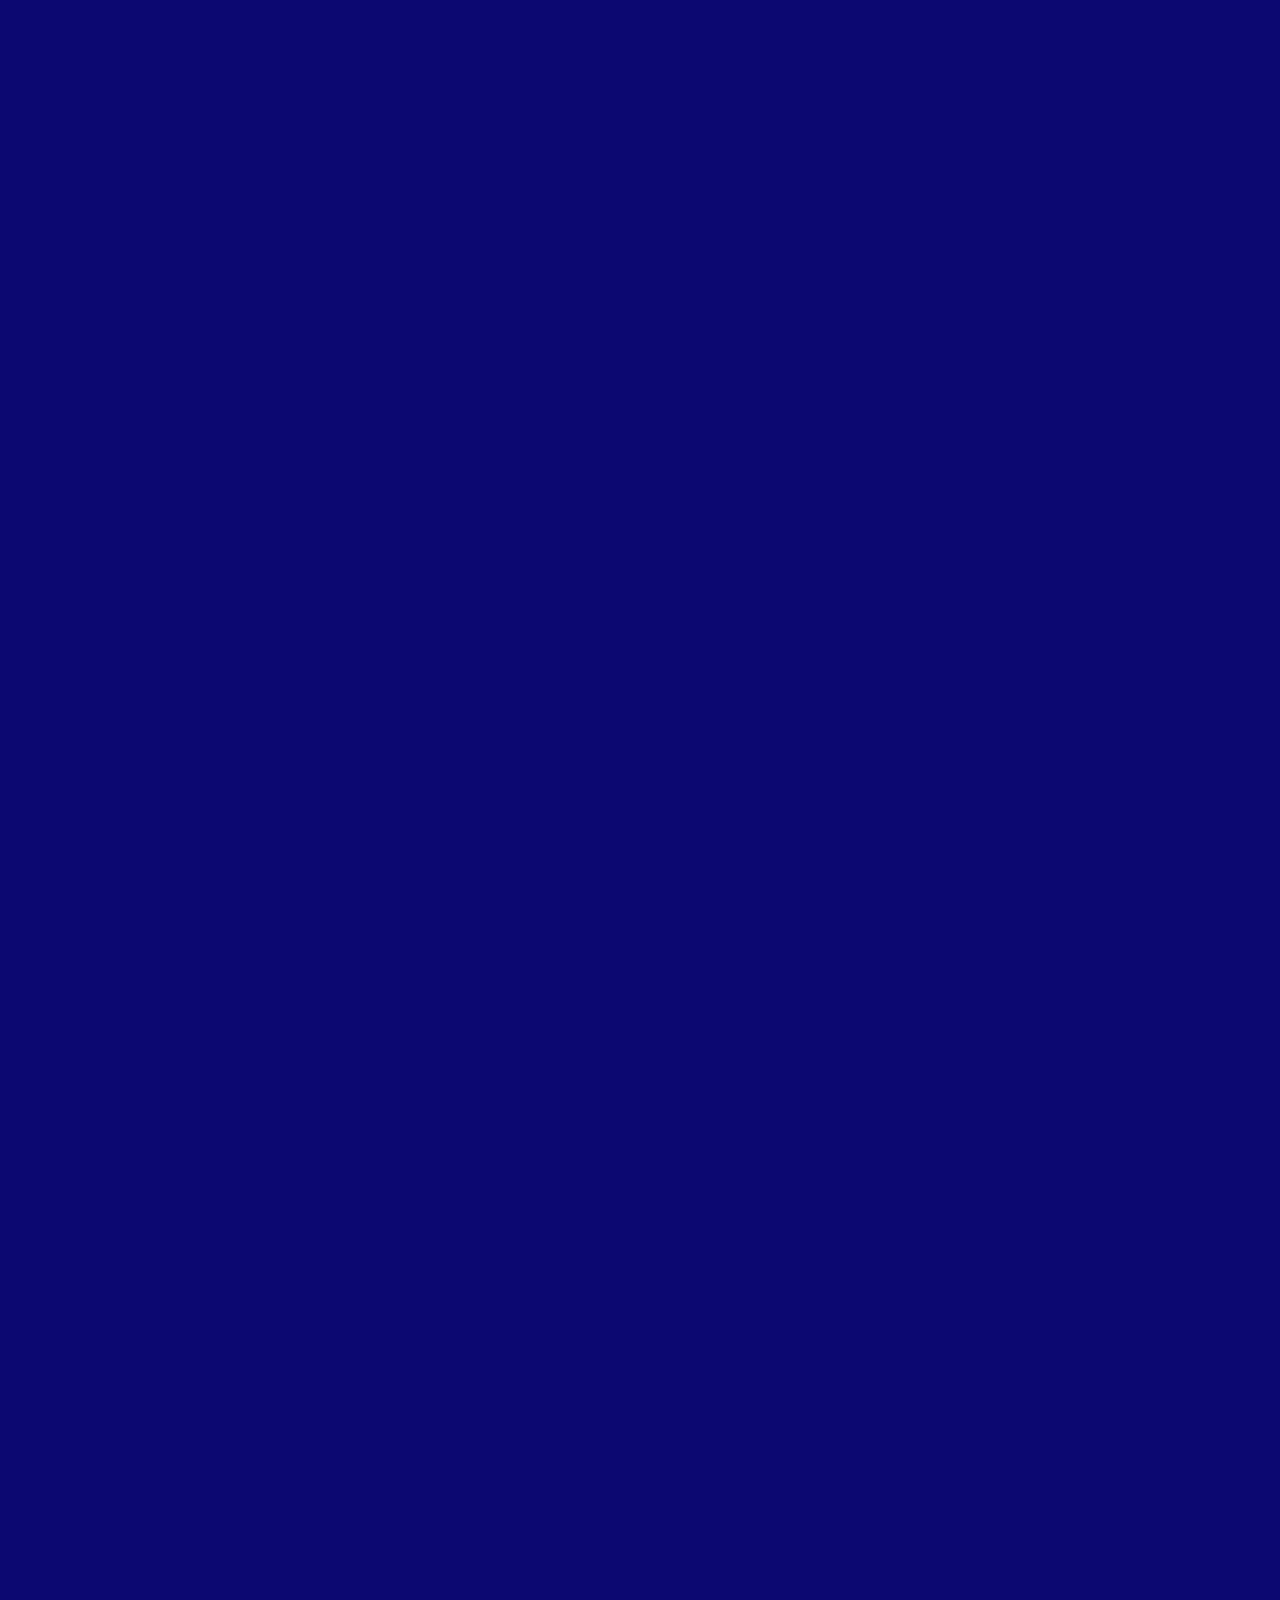
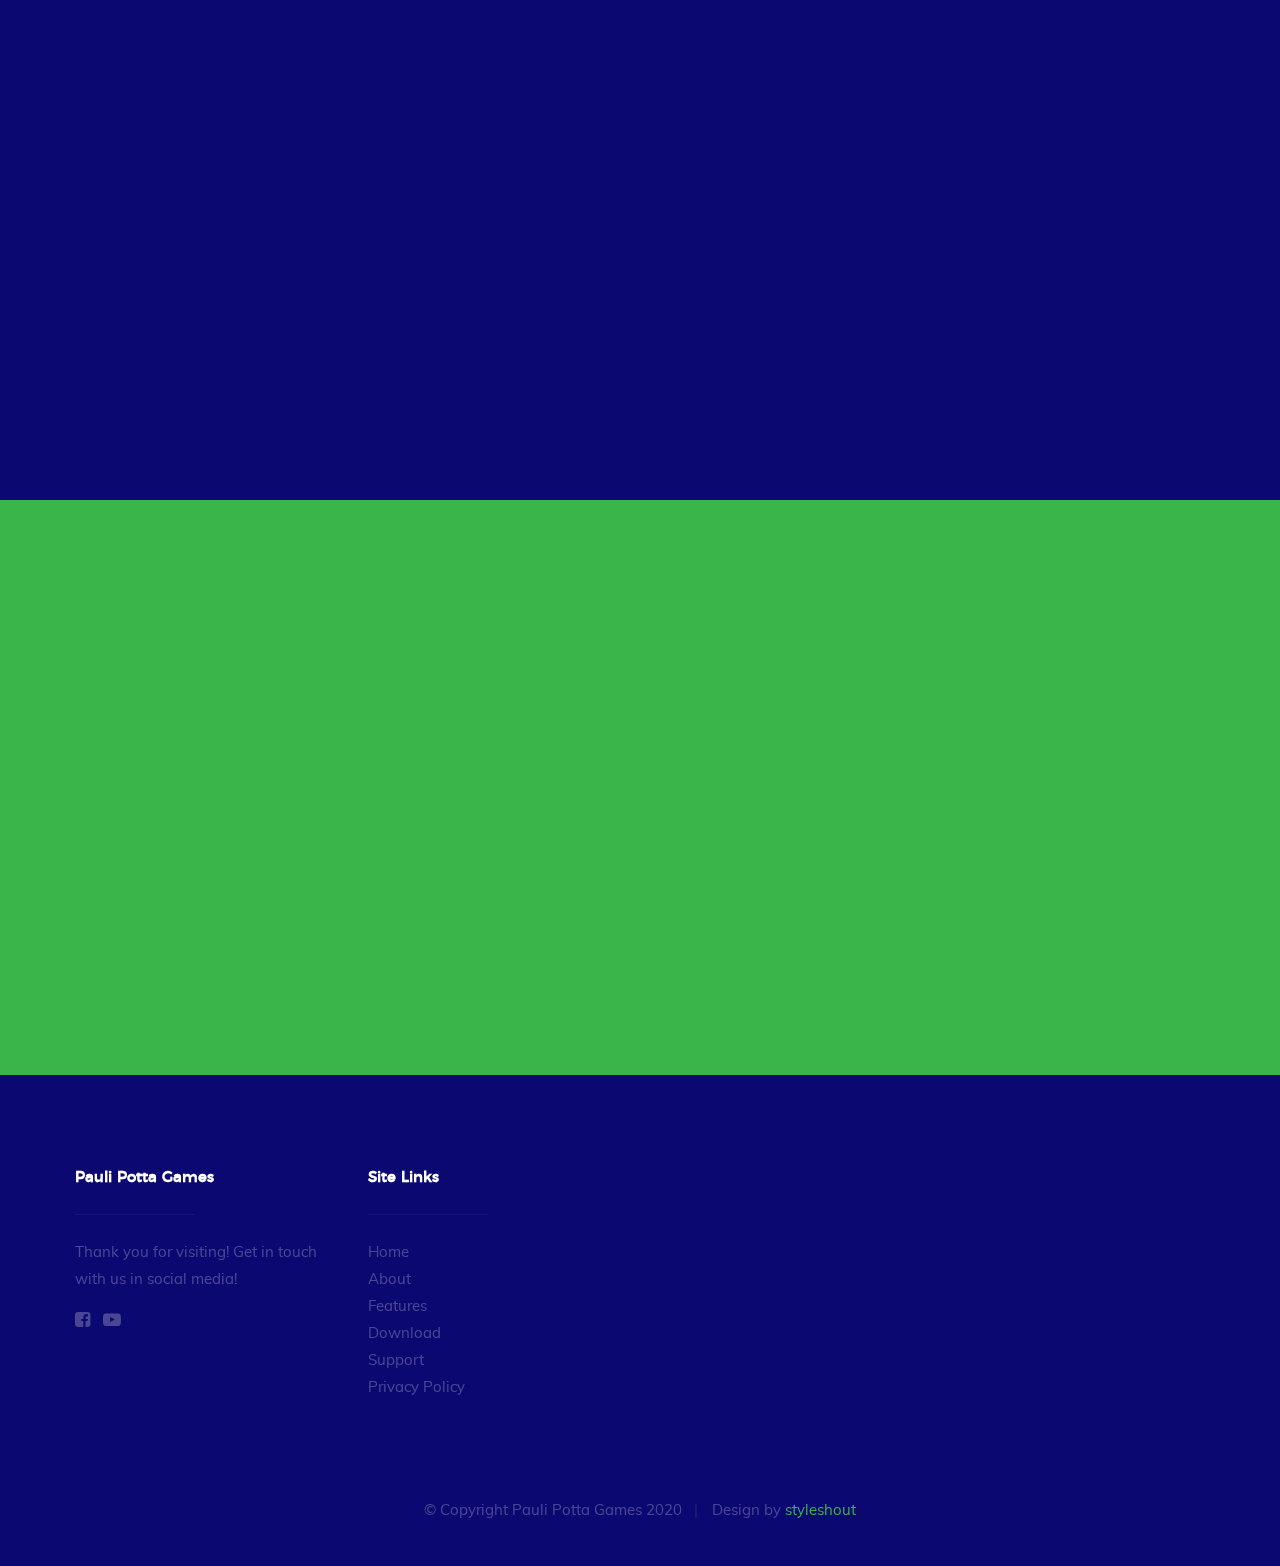
==== commit fa1447d6: "updated hero bg" ====
--- a/index.html
+++ b/index.html
@@ -63,7 +63,7 @@
 
     <!-- home
    ================================================== -->
-    <section id="home" data-parallax="scroll" data-image-src="images/hero-bg2.jpeg" data-natural-width=3000
+    <section id="home" data-parallax="scroll" data-image-src="images/hero-bg6.jpg" data-natural-width=3000
         data-natural-height=2000>
 
         <div class="overlay"></div>
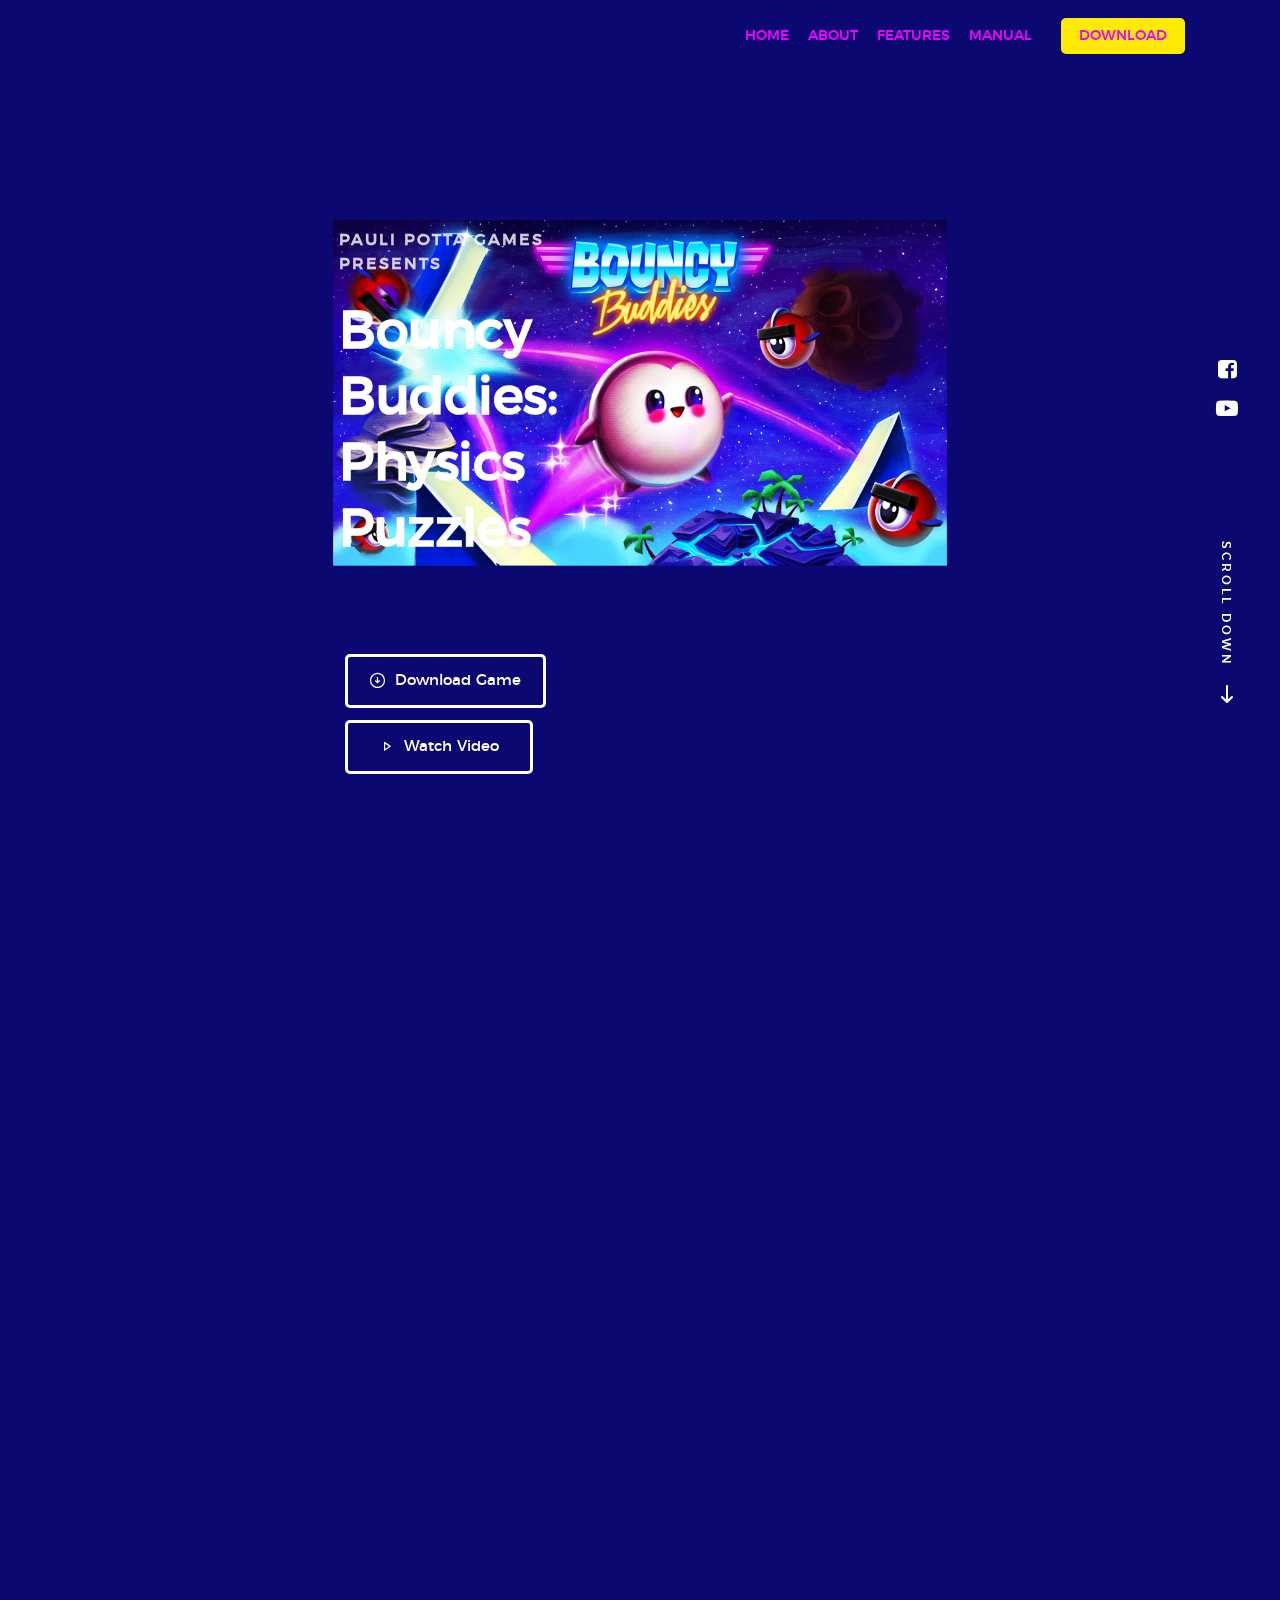
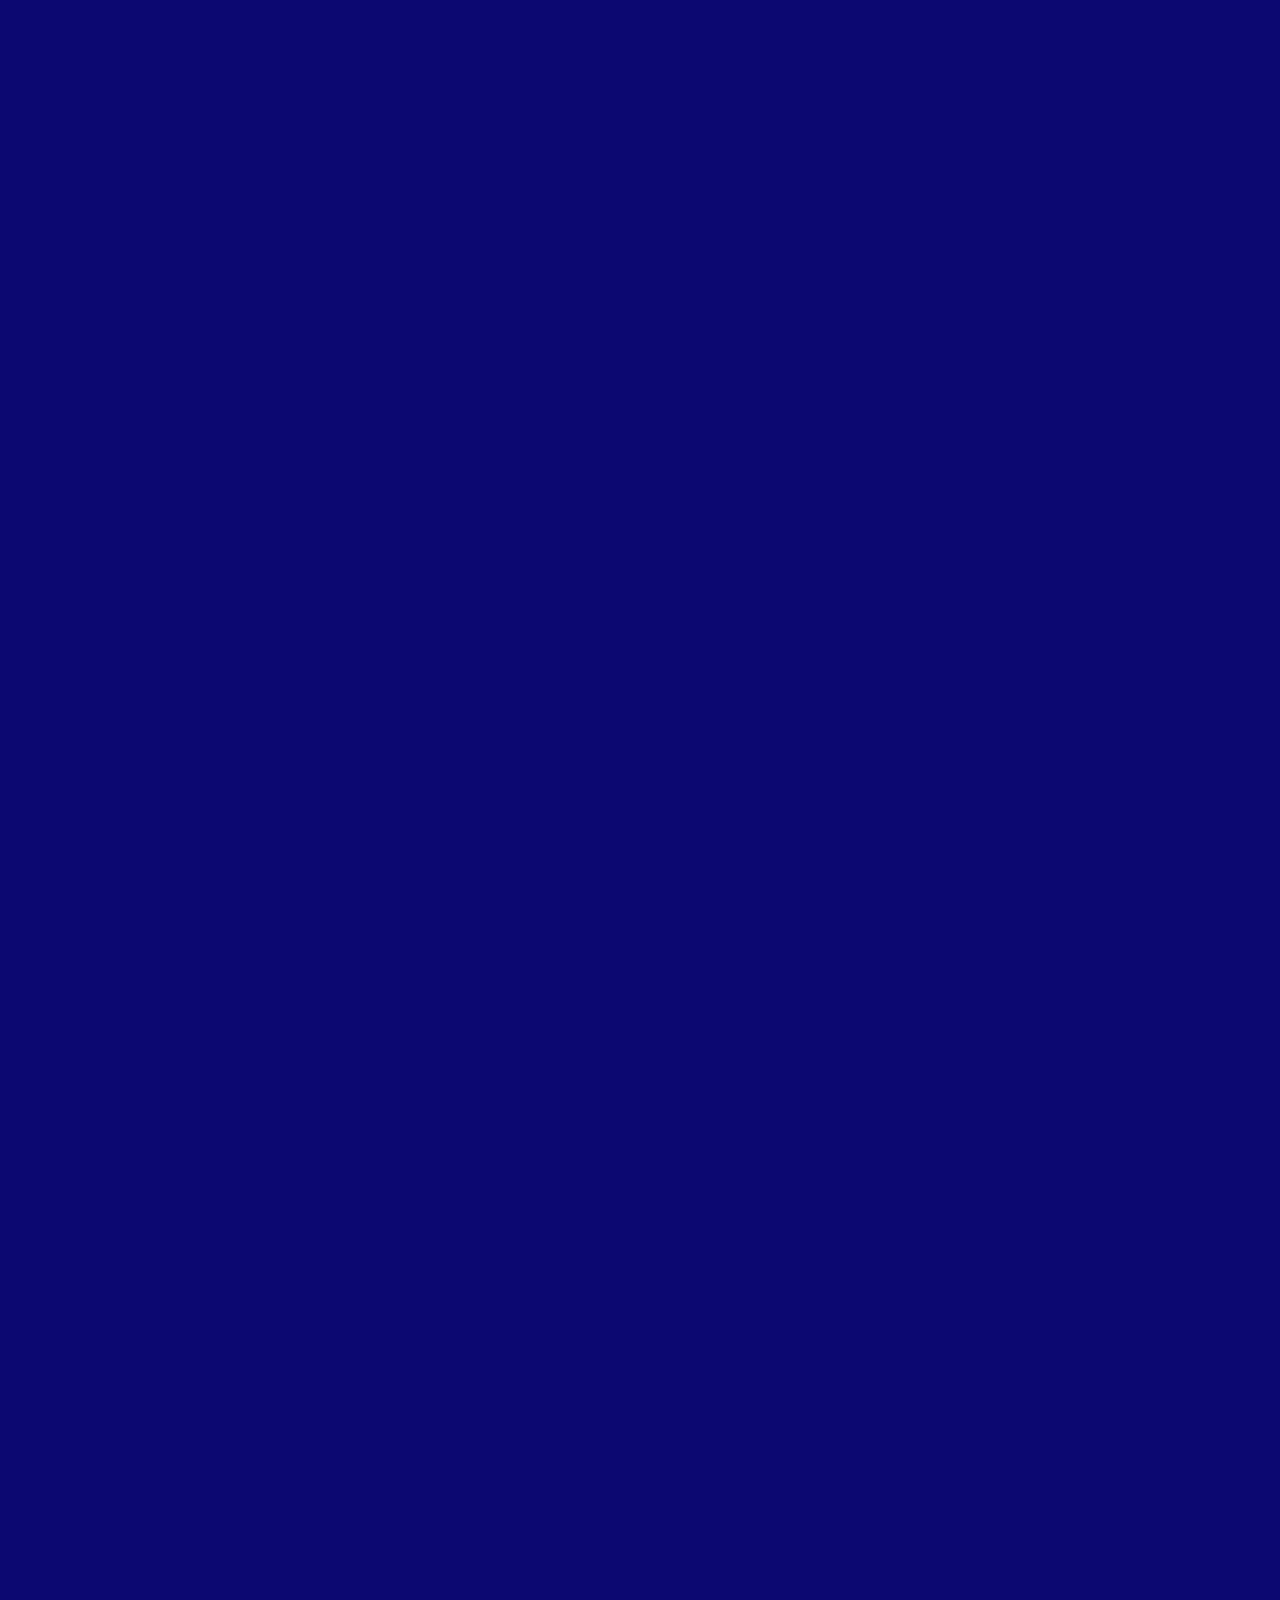
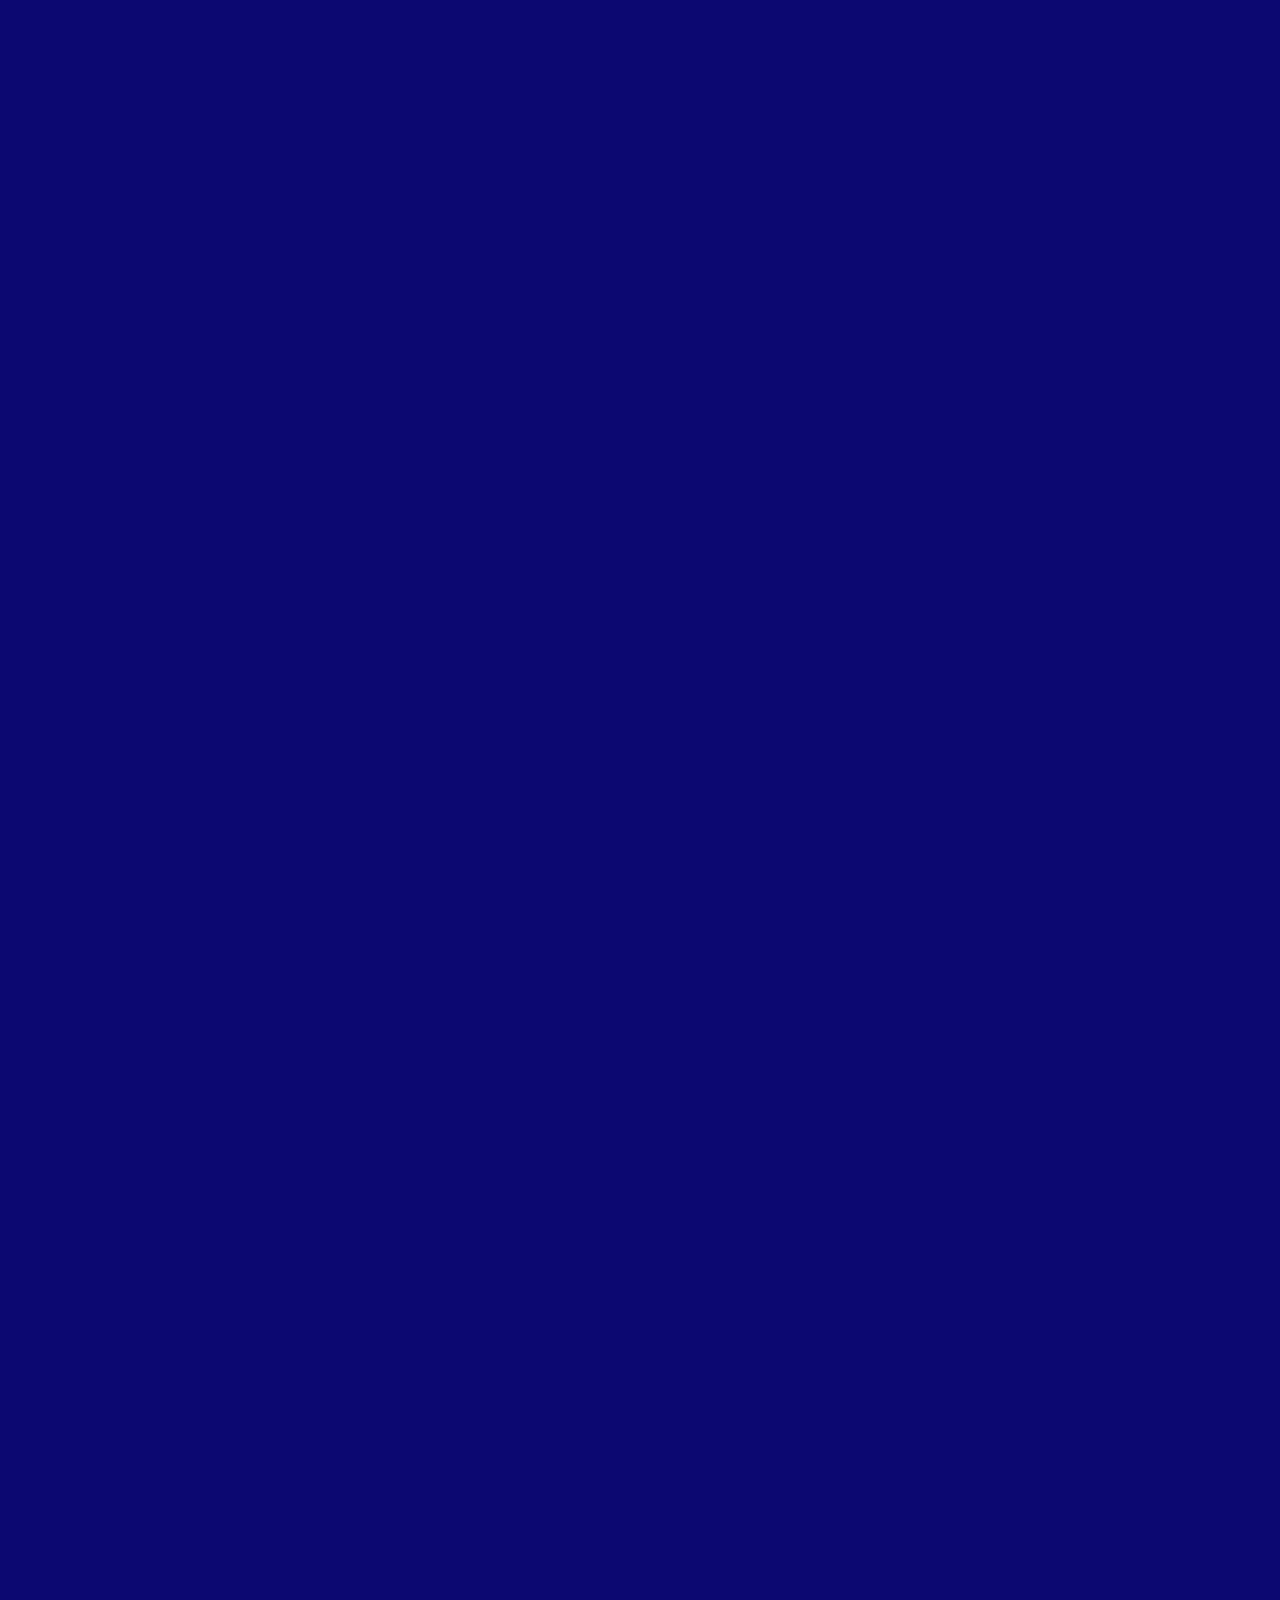
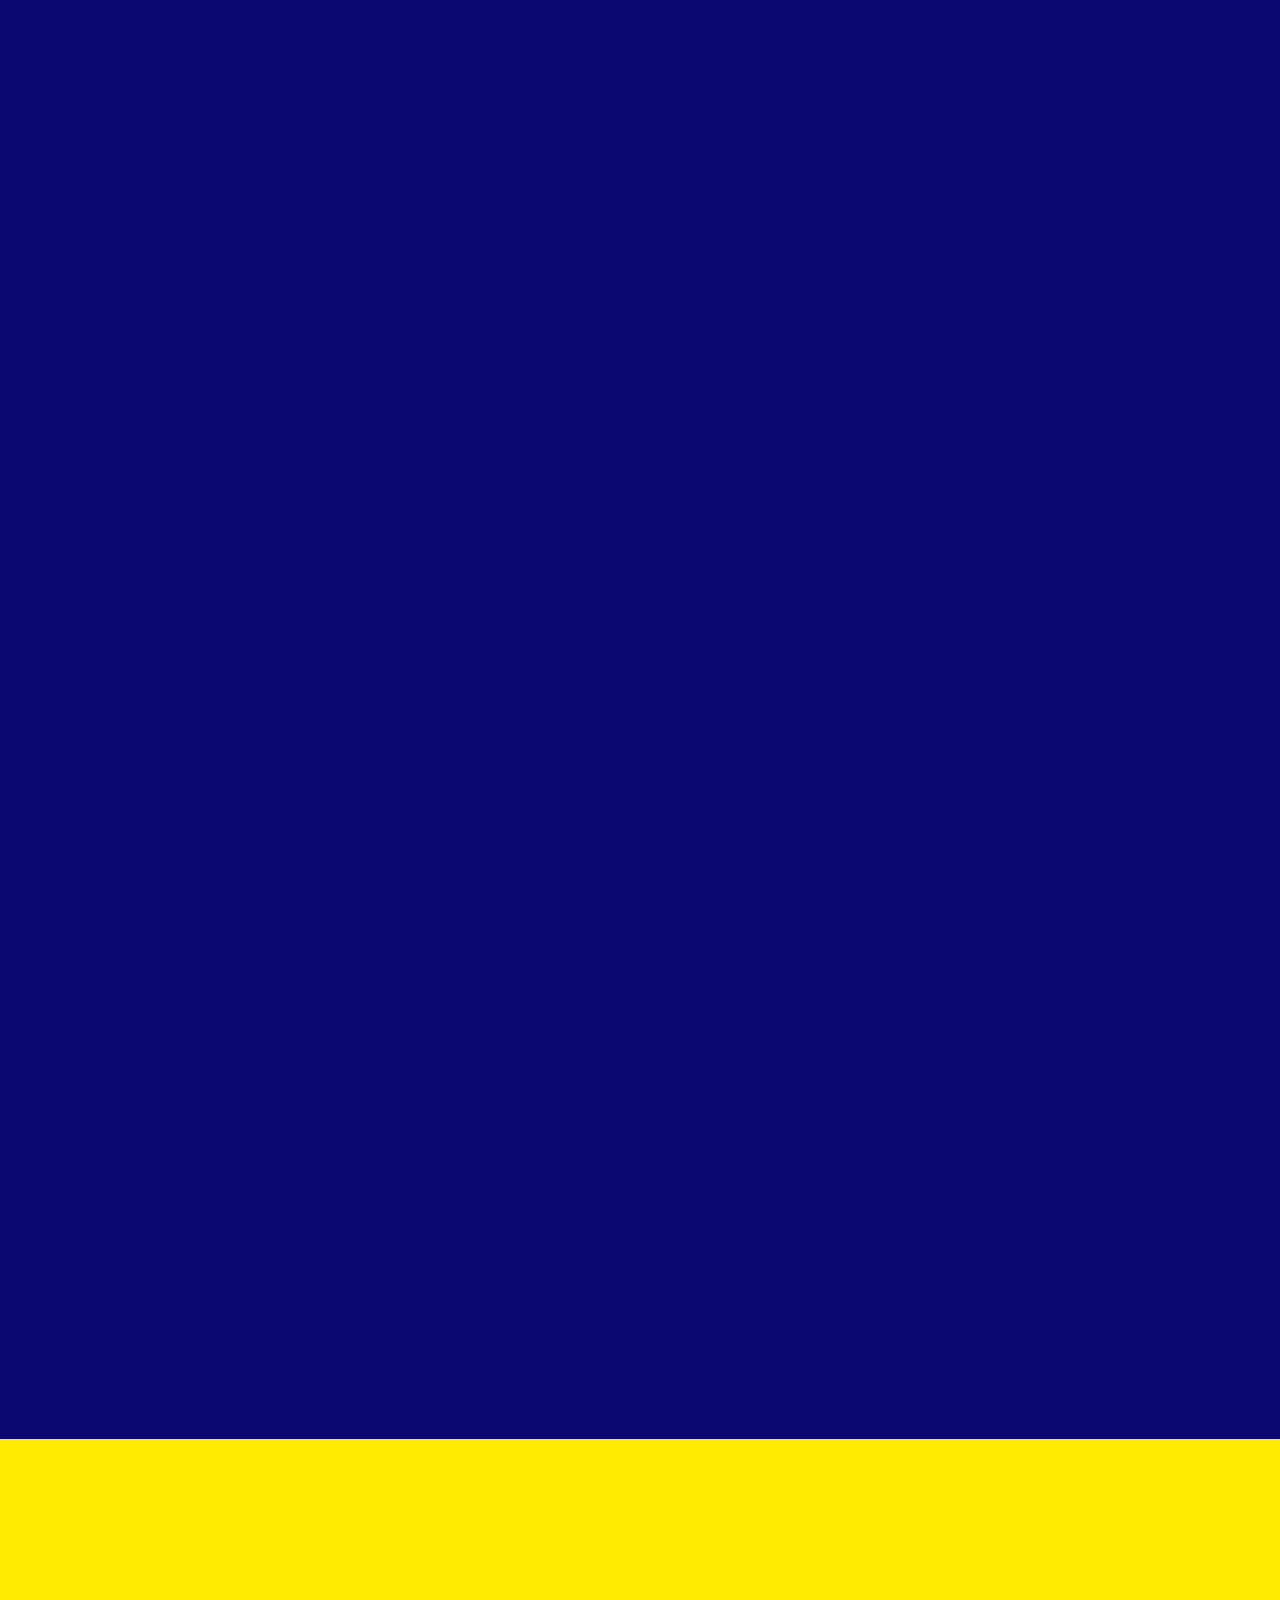
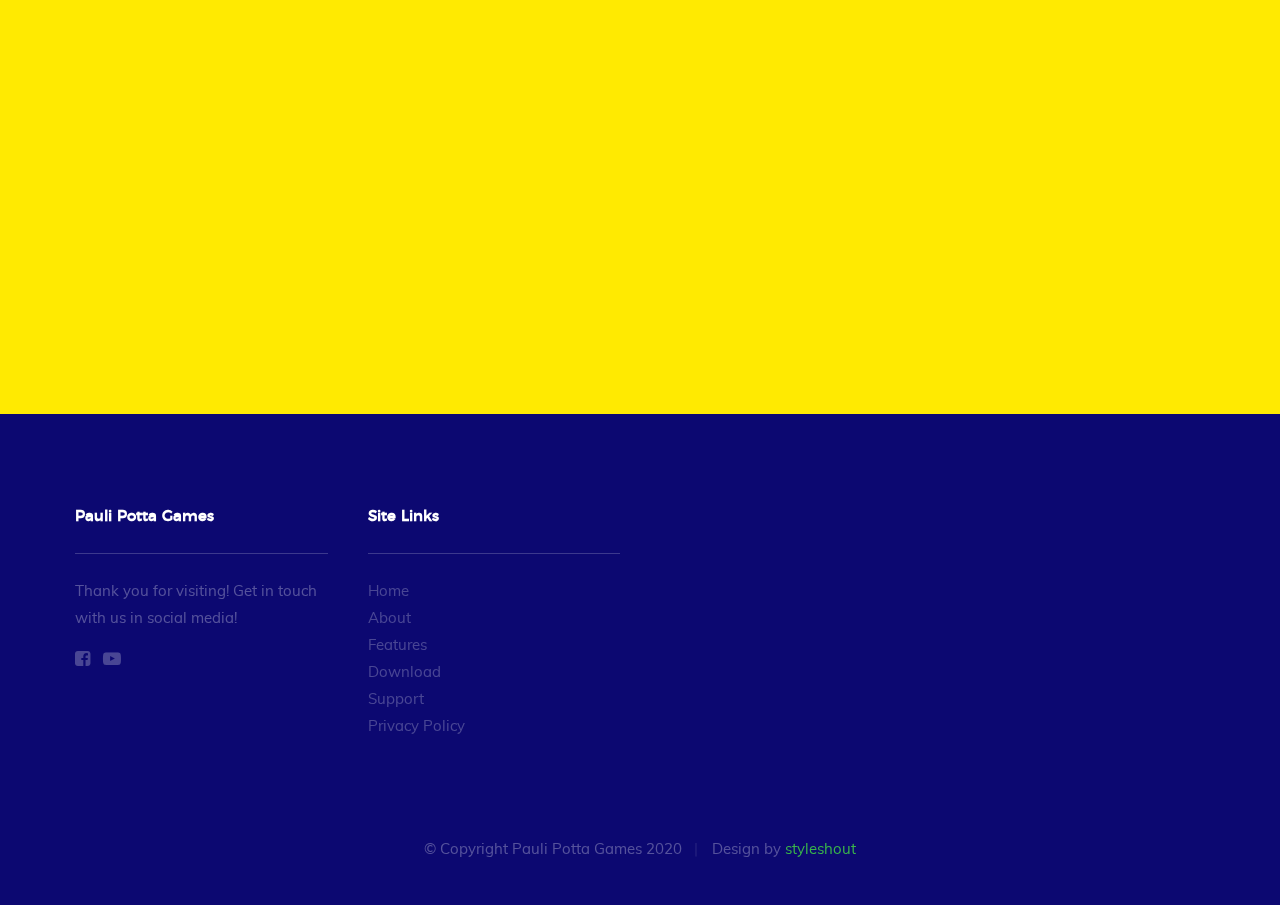
==== commit 998db172: "Website tweaks and new content" ====
--- a/index.html
+++ b/index.html
@@ -48,12 +48,13 @@
 
         <nav id="header-nav-wrap">
             <ul class="header-main-nav">
-                <li class="current"><a class="smoothscroll" href="#home" title="home">Home</a></li>
-                <li><a class="smoothscroll" href="#about" title="about">About</a></li>
-                <li><a class="smoothscroll" href="#features" title="about">Features</a></li>
+                <li class="current"><a class="smoothscroll" href="#home" title="home">HOME</a></li>
+                <li><a class="smoothscroll" href="#about" title="about">ABOUT</a></li>
+                <li><a class="smoothscroll" href="#features" title="about">FEATURES</a></li>
+				<li><a class="smoothscroll" href="#manual" title="about">MANUAL</a></li>
             </ul>
 
-            <a href="#download" title="sign-up" class="smoothscroll button button-primary cta">Download</a>
+            <a href="#download" title="sign-up" class="smoothscroll button button-primary cta">DOWNLOAD</a>
         </nav>
 
         <a class="header-menu-toggle" href="#"><span>Menu</span></a>
@@ -63,10 +64,10 @@
 
     <!-- home
    ================================================== -->
-    <section id="home" data-parallax="scroll" data-image-src="images/hero-bg6.jpg" data-natural-width=3000
-        data-natural-height=2000>
-
-        <div class="overlay"></div>
+    <section id="home" data-parallax="scroll" data-image-src="images/splash_screen_emptyspace.png" data-natural-width=200
+        data-natural-height=120>
+
+        <div class=""></div>
         <div class="home-content">
 
             <div class="row contents">
@@ -75,9 +76,9 @@
                     <h3 data-aos="fade-up">Pauli Potta Games presents</h3>
 
                     <h1 data-aos="fade-up">
-                        Bouncy Buddies <br>
+                        Bouncy Buddies: <br>
                         Physics Puzzles <br>
-                        Mobile Game
+                        
                     </h1>
 
                     <div class="buttons">
@@ -132,6 +133,7 @@
 
     <!-- about
     ================================================== -->
+
     <section id="about">
 
         <div class="row about-how">
@@ -140,47 +142,114 @@
                 <div class="about-how-steps block-1-2 block-tab-full group">
 
                     <div class="bgrid step">
+
                         <h3>THE DEFINITIVE PHYSICS PUZZLE EXPERIENCE!</h3>
+						<div>
+                        <img src="images/website_lila.jpg" sizes="(max-width: 2800px) 100vw, 2800px"
+                            alt="Game Screenshots" data-aos="fade-up">
+                    </div>
                         <p>Bouncy Buddies is a <b>physics puzzle adventure</b> game packed full of surprises, featuring a
                             quirky visual world inspired by the <b>80s.</b></p>
+							
                     </div>
 
                     <div class="bgrid step">
                         <h3>WE NEED ANOTHER HERO!</h3>
+						<div>
+                        <img src="images/website_sunset.jpg" sizes="(max-width: 2800px) 100vw, 2800px"
+                            alt="Game Screenshots" data-aos="fade-up">
+                    </div>
                         <p>Hey buddy, its time for an adventure! Bouncy Junior has been kidnapped by the <b>Evil Cyclox</b> and
                             it is up to YOU to save him!</p>
-                        <p>Use your wits, smarts or even brute force, whatever you need to solve alluring <b>physics-based
-                            puzzles</b> and ultimately reach <b>Evil Cyclox's castle</b> where Bouncy Jr is being held. Remember,
-                            in this game there is usually more than one way to solve the puzzle! </p>
+                        
                     </div>
 
                     <div class="bgrid step">
                         <h3>OUTSMART THE PUZZLE MASTER!</h3>
+						<div>
+                        <img src="images/website_pm.jpg" sizes="(max-width: 2800px) 100vw, 2800px"
+                            alt="Game Screenshots" data-aos="fade-up">
+                    </div>
                         <p>During your adventures you might want to try to outsmart the mischievous <b>Puzzle Master</b>.
                             Proclaimed (by himself) to be the smartest being in the universe and to have a whopping <b>IQ of
                             261</b>.</p>
-                        <p>Psst! Just between you and me: the word is, he doesn't always play by the rules, so you don't
-                            have to either! ;)</p>
+                        
                     </div>
 
                     <div class="bgrid step">
                         <h3>BECOME FABULOUS!</h3>
+						<div>
+                        <img src="images/website_costumes.jpg" sizes="(max-width: 2800px) 100vw, 2800px"
+                            alt="Game Screenshots" data-aos="fade-up">
+                    </div>
                         <p>Your mission is to save Bouncy Jr, so why not do it in style! Spend the cash you earned and
                             buy yourself new <b>marvelous costumes</b> and <b>glimmering trails</b>. You can become a truly fabulous
                             buddy!</p>
-                        <p>And when you think you are the hot stuff be ready to show it by proving yourself in the
-                            <b>talent show</b>! The prizes are awesome: money, fame and all that high life!</p>
+                        
                     </div>
 
                     <div class="bgrid step">
                         <h3>SOLVE RIDDLES!</h3>
+						<div>
+                        <img src="images/website_map.jpg" sizes="(max-width: 2800px) 100vw, 2800px"
+                            alt="Game Screenshots" data-aos="fade-up">
+                    </div>
                         <p>All the bouncing making your head dizzy? Why not unwind for a while and <b>solve ancient riddles</b>
                             found in hidden caves. They really make your head itch in a good way!</p>
-                        <p>There is a lot to do here, buddy! See you in the world of Bouncy Buddies!</p>
+                        
                     </div>
 
                 </div>
             </div> <!-- end about-how-content -->
+			
+			<div class="row owl-wrap">
+
+            <div id="testimonial-slider" data-aos="fade-up">
+
+                <div class="slides owl-carousel">
+
+                    <div>
+                        <img src="images/testimonial_1.png" sizes="(max-width: 2800px) 100vw, 2800px"
+                            alt="Game Screenshots" data-aos="fade-up">
+                    </div>
+
+                    <div>
+                        <img src="images/testimonial_2.png" sizes="(max-width: 2800px) 100vw, 2800px"
+                            alt="Game Screenshots" data-aos="fade-up">
+                    </div>
+
+                    <div>
+                        <img src="images/testimonial_3.png" sizes="(max-width: 2800px) 100vw, 2800px"
+                            alt="Game Screenshots" data-aos="fade-up">
+                    </div>
+
+                    <div>
+                        <img src="images/testimonial_4.png" sizes="(max-width: 2800px) 100vw, 2800px"
+                            alt="Game Screenshots" data-aos="fade-up">
+                    </div>
+
+                    <div>
+                        <img src="images/testimonial_5.png" sizes="(max-width: 2800px) 100vw, 2800px"
+                            alt="Game Screenshots" data-aos="fade-up">
+                    </div>
+
+                
+                </div> <!-- end slides -->
+
+            </div> <!-- end testimonial-slider -->
+
+        </div> <!-- end flex-container -->
+
+        <!--<div class="row about-bottom-image">
+
+           <img src="images/marketing1.webp"
+                sizes="(max-width: 2800px) 100vw, 2800px"
+                alt="Game Screenshots" data-aos="fade-up">
+
+        </div>-->
+        <!-- end about-bottom-image -->
+
+    </section> <!-- end about -->
 
         </div>
 
@@ -206,76 +275,31 @@
             </div> <!-- end about-how-content -->
 
         </div> <!-- end about-how -->
-
-
-
-        <div class="row owl-wrap">
-
-            <div id="testimonial-slider" data-aos="fade-up">
-
-                <div class="slides owl-carousel">
-
-                    <div>
-                        <img src="images/marketing1.webp" sizes="(max-width: 2800px) 100vw, 2800px"
-                            alt="Game Screenshots" data-aos="fade-up">
-                    </div>
-
-                    <div>
-                        <img src="images/marketing2.webp" sizes="(max-width: 2800px) 100vw, 2800px"
-                            alt="Game Screenshots" data-aos="fade-up">
-                    </div>
-
-                    <div>
-                        <img src="images/marketing3.webp" sizes="(max-width: 2800px) 100vw, 2800px"
-                            alt="Game Screenshots" data-aos="fade-up">
-                    </div>
-
-                    <div>
-                        <img src="images/marketing4.webp" sizes="(max-width: 2800px) 100vw, 2800px"
-                            alt="Game Screenshots" data-aos="fade-up">
-                    </div>
-
-                    <div>
-                        <img src="images/marketing5.webp" sizes="(max-width: 2800px) 100vw, 2800px"
-                            alt="Game Screenshots" data-aos="fade-up">
-                    </div>
-
-                    <div>
-                        <img src="images/marketing6.webp" sizes="(max-width: 2800px) 100vw, 2800px"
-                            alt="Game Screenshots" data-aos="fade-up">
-                    </div>
-
-                    <div>
-                        <img src="images/marketing7.webp" sizes="(max-width: 2800px) 100vw, 2800px"
-                            alt="Game Screenshots" data-aos="fade-up">
-                    </div>
-
-                    <div>
-                        <img src="images/marketing8.webp" sizes="(max-width: 2800px) 100vw, 2800px"
-                            alt="Game Screenshots" data-aos="fade-up">
-                    </div>
-
-                    <div>
-                        <img src="images/marketing9.webp" sizes="(max-width: 2800px) 100vw, 2800px"
-                            alt="Game Screenshots" data-aos="fade-up">
-                    </div>
-
-                </div> <!-- end slides -->
-
-            </div> <!-- end testimonial-slider -->
-
-        </div> <!-- end flex-container -->
-
-        <!--<div class="row about-bottom-image">
-
-           <img src="images/marketing1.webp"
-                sizes="(max-width: 2800px) 100vw, 2800px"
-                alt="Game Screenshots" data-aos="fade-up">
-
-        </div>-->
-        <!-- end about-bottom-image -->
-
-    </section> <!-- end about -->
+		
+		</div>
+
+    </section>
+
+    <section id="manual">
+        <div class="row about-how">
+
+            
+
+            <div class="features-list" data-aos="fade-up">
+                <img src="images/Website_manual_characters.png" sizes="(max-width: 2800px) 100vw, 2800px"
+                            alt="Game Screenshots" data-aos="fade-up">  </div>
+							
+			<div class="features-list" data-aos="fade-up">
+                <img src="images/Website_manual_tools.png" sizes="(max-width: 2800px) 100vw, 2800px"
+                            alt="Game Screenshots" data-aos="fade-up">  </div>
+               
+       <!-- end about-how-content -->
+
+        </div> <!-- end about-how -->
+
+
+
+        
 
 
     <!-- Testimonials Section
--- a/css/main.css
+++ b/css/main.css
@@ -779,9 +779,9 @@
 input[type="submit"].button-primary,
 input[type="reset"].button-primary,
 input[type="button"].button-primary {
-  background-color: #39b54a;
-  border-color: #39b54a;
-  color: #FFFFFF;
+  background-color: #ffea01;
+  border-color: #ffea01;
+  color: #f000ff;
 }
 
 .button.button-primary:hover,
@@ -794,8 +794,8 @@
 input[type="submit"].button-primary:focus,
 input[type="reset"].button-primary:focus,
 input[type="button"].button-primary:focus {
-  background: #309a3f;
-  border-color: #309a3f;
+  background: #0318ff;
+  border-color: #0318ff;
 }
 
 button.full-width,
@@ -1294,16 +1294,16 @@
 
 #header-nav-wrap .header-main-nav li a,
 #header-nav-wrap .header-main-nav li a:visited {
-  color: rgba(255, 255, 255, 0.45);
+  color: rgba(240, 0, 255, 1);
 }
 
 #header-nav-wrap .header-main-nav li a:hover,
 #header-nav-wrap .header-main-nav li a:focus {
-  color: #ffffff;
+  color: #f000ff;
 }
 
 #header-nav-wrap .header-main-nav li.current a {
-  color: #ffffff;
+  color: #f000ff;
 }
 
 #header-nav-wrap .cta {
@@ -1443,8 +1443,8 @@
 
 .home-content {
   display: table-cell;
-  width: 100%;
-  height: 100%;
+  width: 50%;
+  height: 50%;
   vertical-align: bottom;
 }
 
@@ -1453,7 +1453,7 @@
 }
 
 .home-content-left {
-  padding: 15rem 0 12rem 40px;
+  padding: 15rem 0 -10rem 40px;
   position: relative;
   width: 50%;
 }
@@ -1940,9 +1940,9 @@
  /* box-shadow: 0 0 0 15px #ffffff; */
   z-index: 500;
   position: absolute;
-  top: -12px;
+  top: -18px;
   left: -27px;
-  background-image: url("../images/star.png");
+  background-image: url("../images/");
   background-position: center;
   background-repeat: no-repeat;
 }
@@ -2023,11 +2023,12 @@
   }
   .about-how-content .step::before {
     font-size: 1.6rem;
-    height: 45px;
-    width: 45px;
-    line-height: 45px;
-    top: -9px;
+    height: 64px;
+    width: 64px;
+    line-height: 64px;
+    top: -18px;
     left: 7.5px;
+	
   }
 }
 
@@ -2476,19 +2477,19 @@
  * ------------------------------------------------------------------- */
 
 #download {
-  background: #39b54a;
-  color: #b2fabc;
+  background: #ffea01;
+  color: #ffea01;
   padding-top: 12rem;
   padding-bottom: 12rem;
   text-align: center;
 }
 
 #download h1 {
-  color: #ffffff;
+  color: #f000ff;
 }
 
 #download h1::before {
-  background-color: #2a9038;
+  background-color: #4761e9;
   left: 50%;
   -webkit-transform: translateX(-50%);
   -ms-transform: translateX(-50%);
@@ -2496,7 +2497,7 @@
 }
 
 #download .lead {
-  color: #b2fabc;
+  color: #61c1fd;
   margin-top: 4.8rem;
 }
 
@@ -2562,7 +2563,7 @@
   padding-bottom: 4.2rem;
   font-size: 1.5rem;
   line-height: 2.7rem;
-  color: rgba(255, 255, 255, 0.25);
+  color: rgba(255, 255, 255, 0.30);
 }
 
 footer a,
@@ -2586,9 +2587,9 @@
 footer h4::before {
   content: "";
   display: block;
-  width: 120px;
+  width: 100%;
   height: 1px;
-  background-color: rgba(255, 255, 255, 0.05);
+  background-color: rgba(255, 255, 255, 0.20);
   position: absolute;
   left: 0;
   bottom: 0;
@@ -2797,6 +2798,7 @@
 @media only screen and (max-width: 768px) {
   .footer-main>.row {
     max-width: 600px;
+    text-align: center;
   }
   .footer-logo {
     margin-left: auto;
@@ -2872,6 +2874,9 @@
   display: flex;
   margin-bottom: 4px;
   align-items: center;
+  text-align: center;
+  margin-bottom: 16px;
+  line-height: 1.4  ;
 }
 
 /*# sourceMappingURL=main.css.map */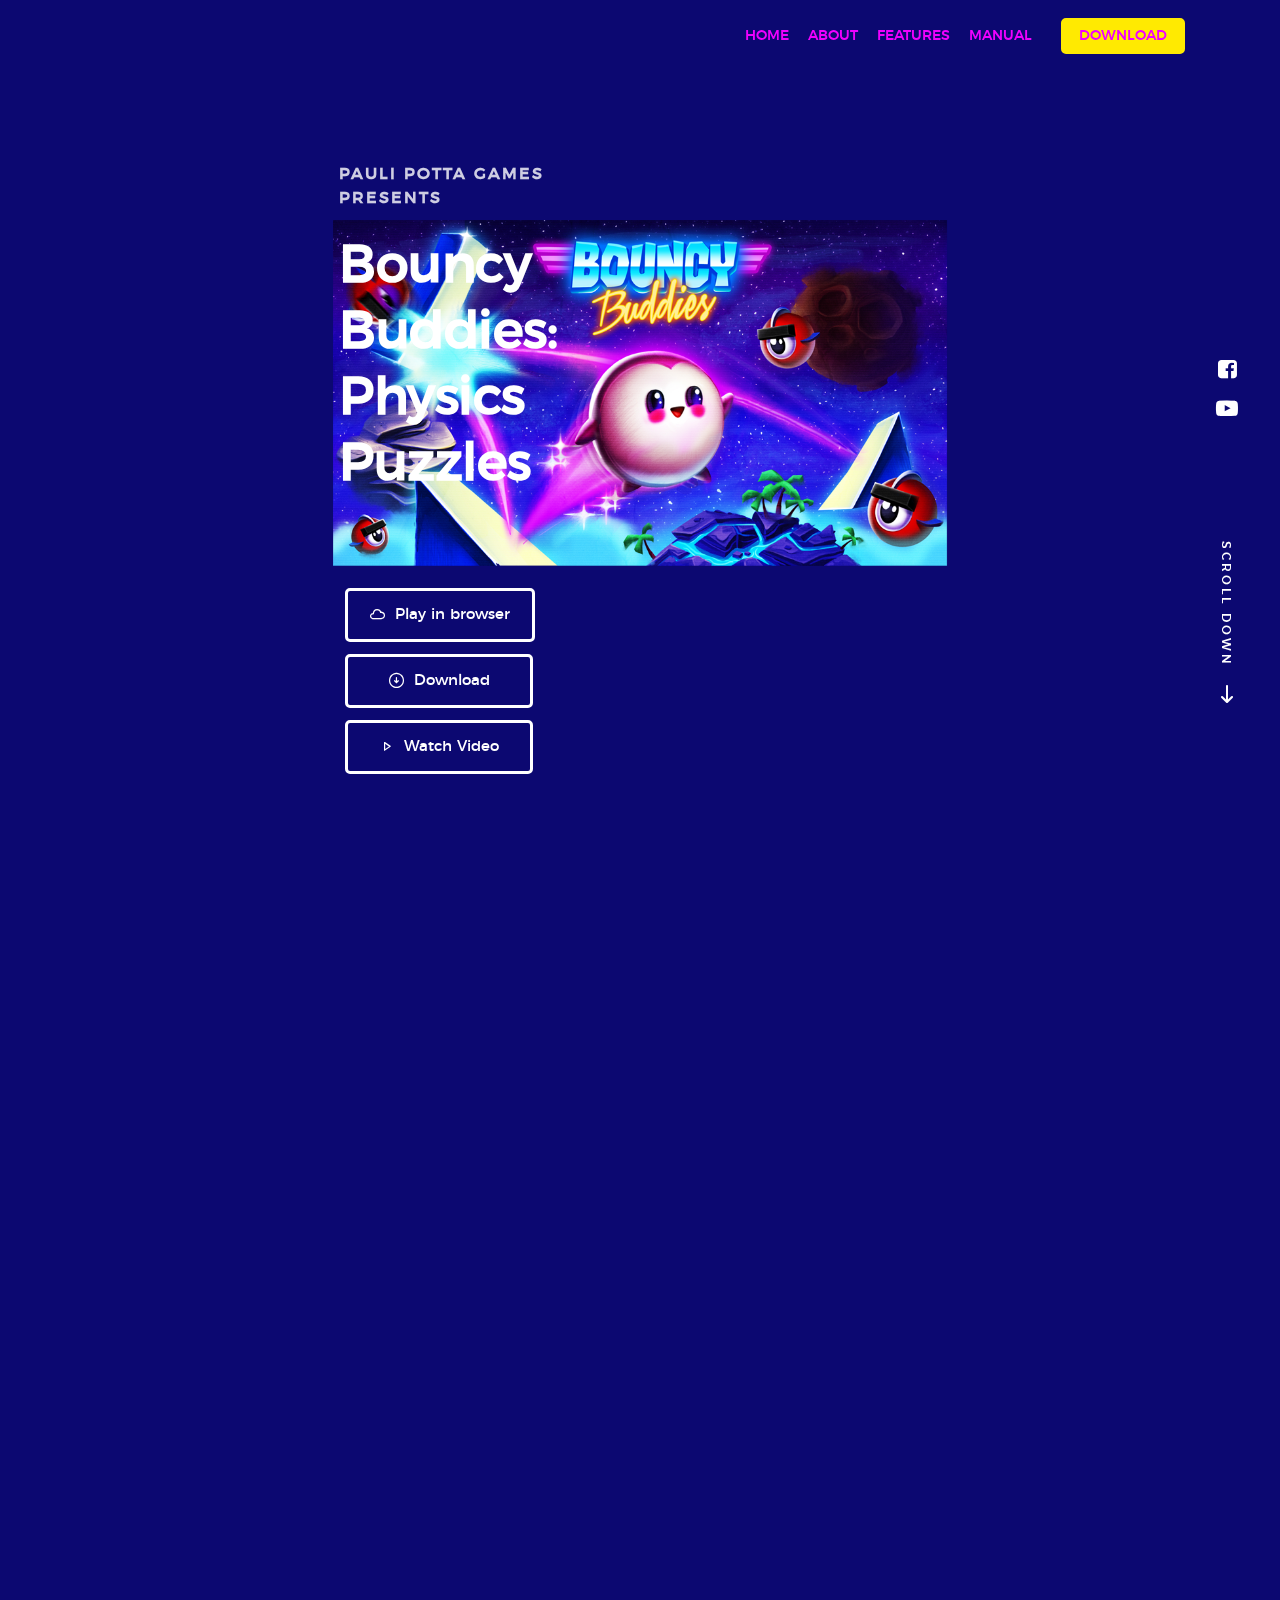
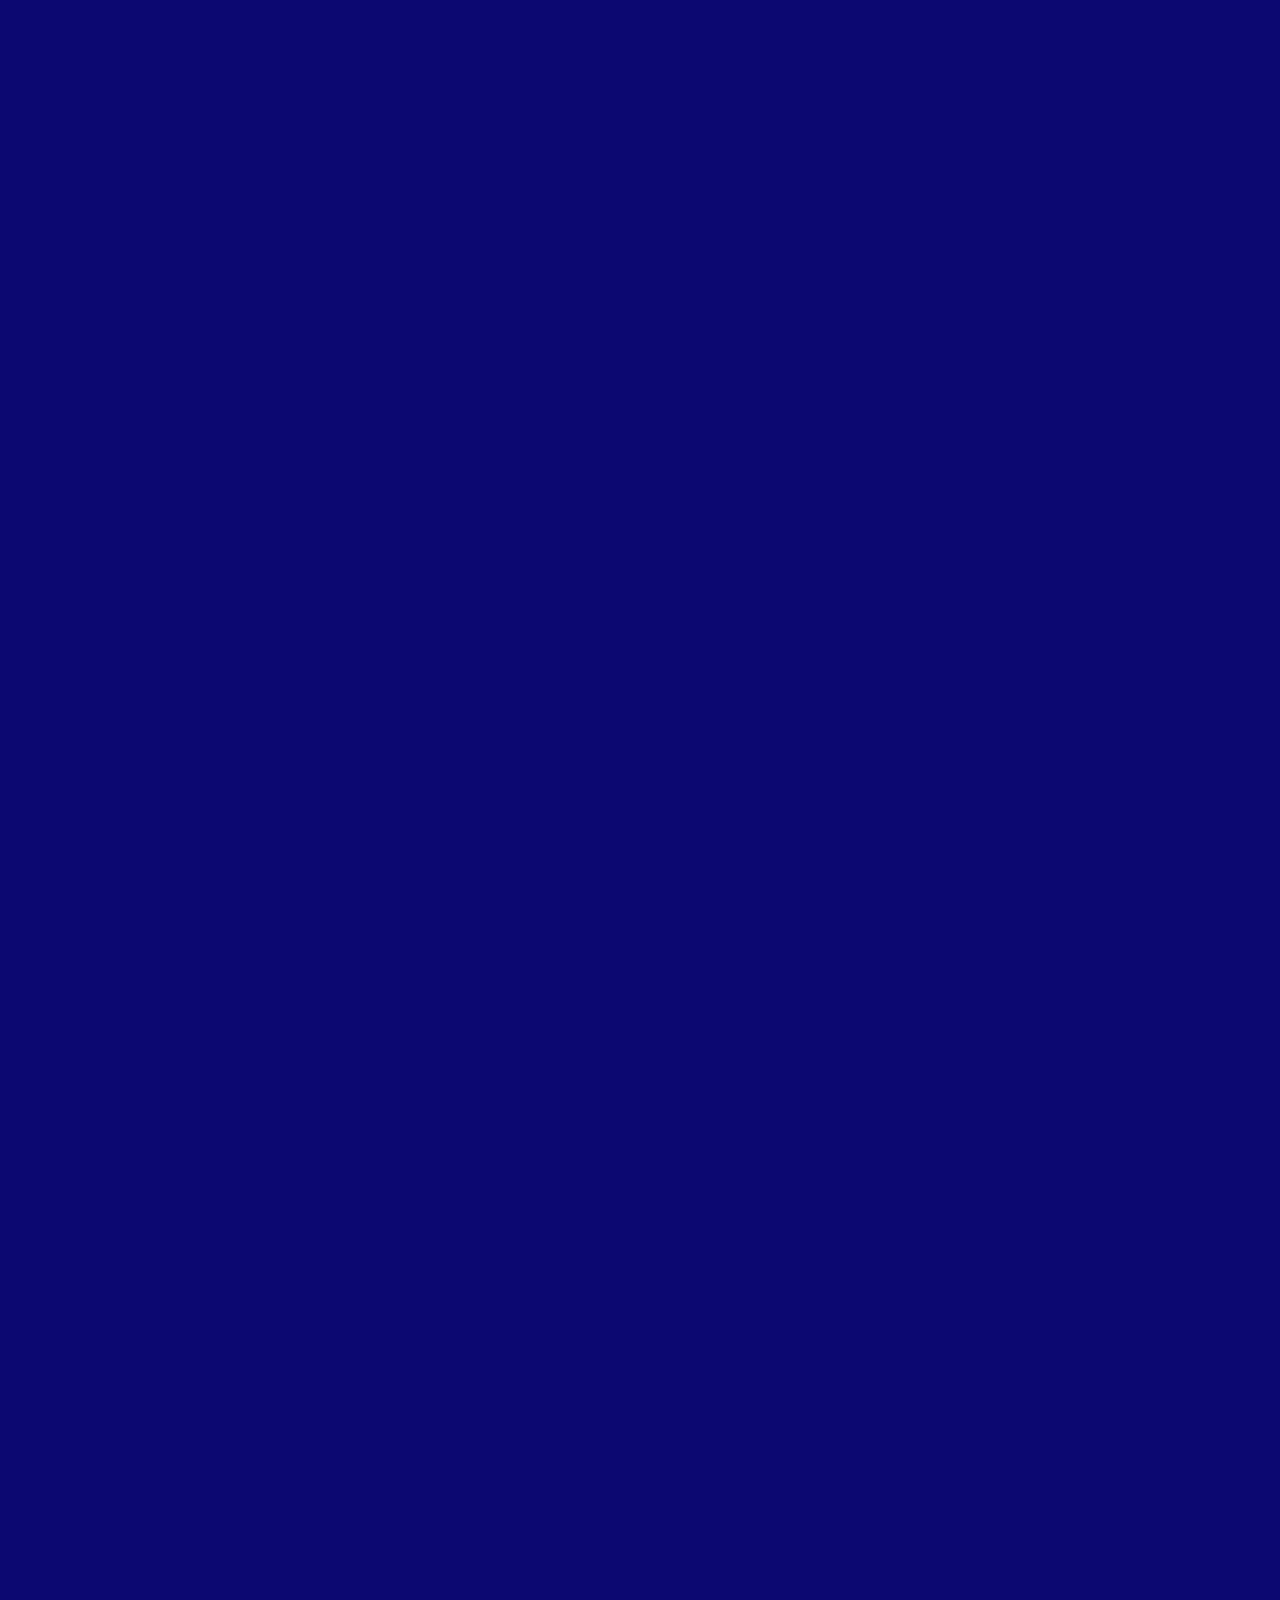
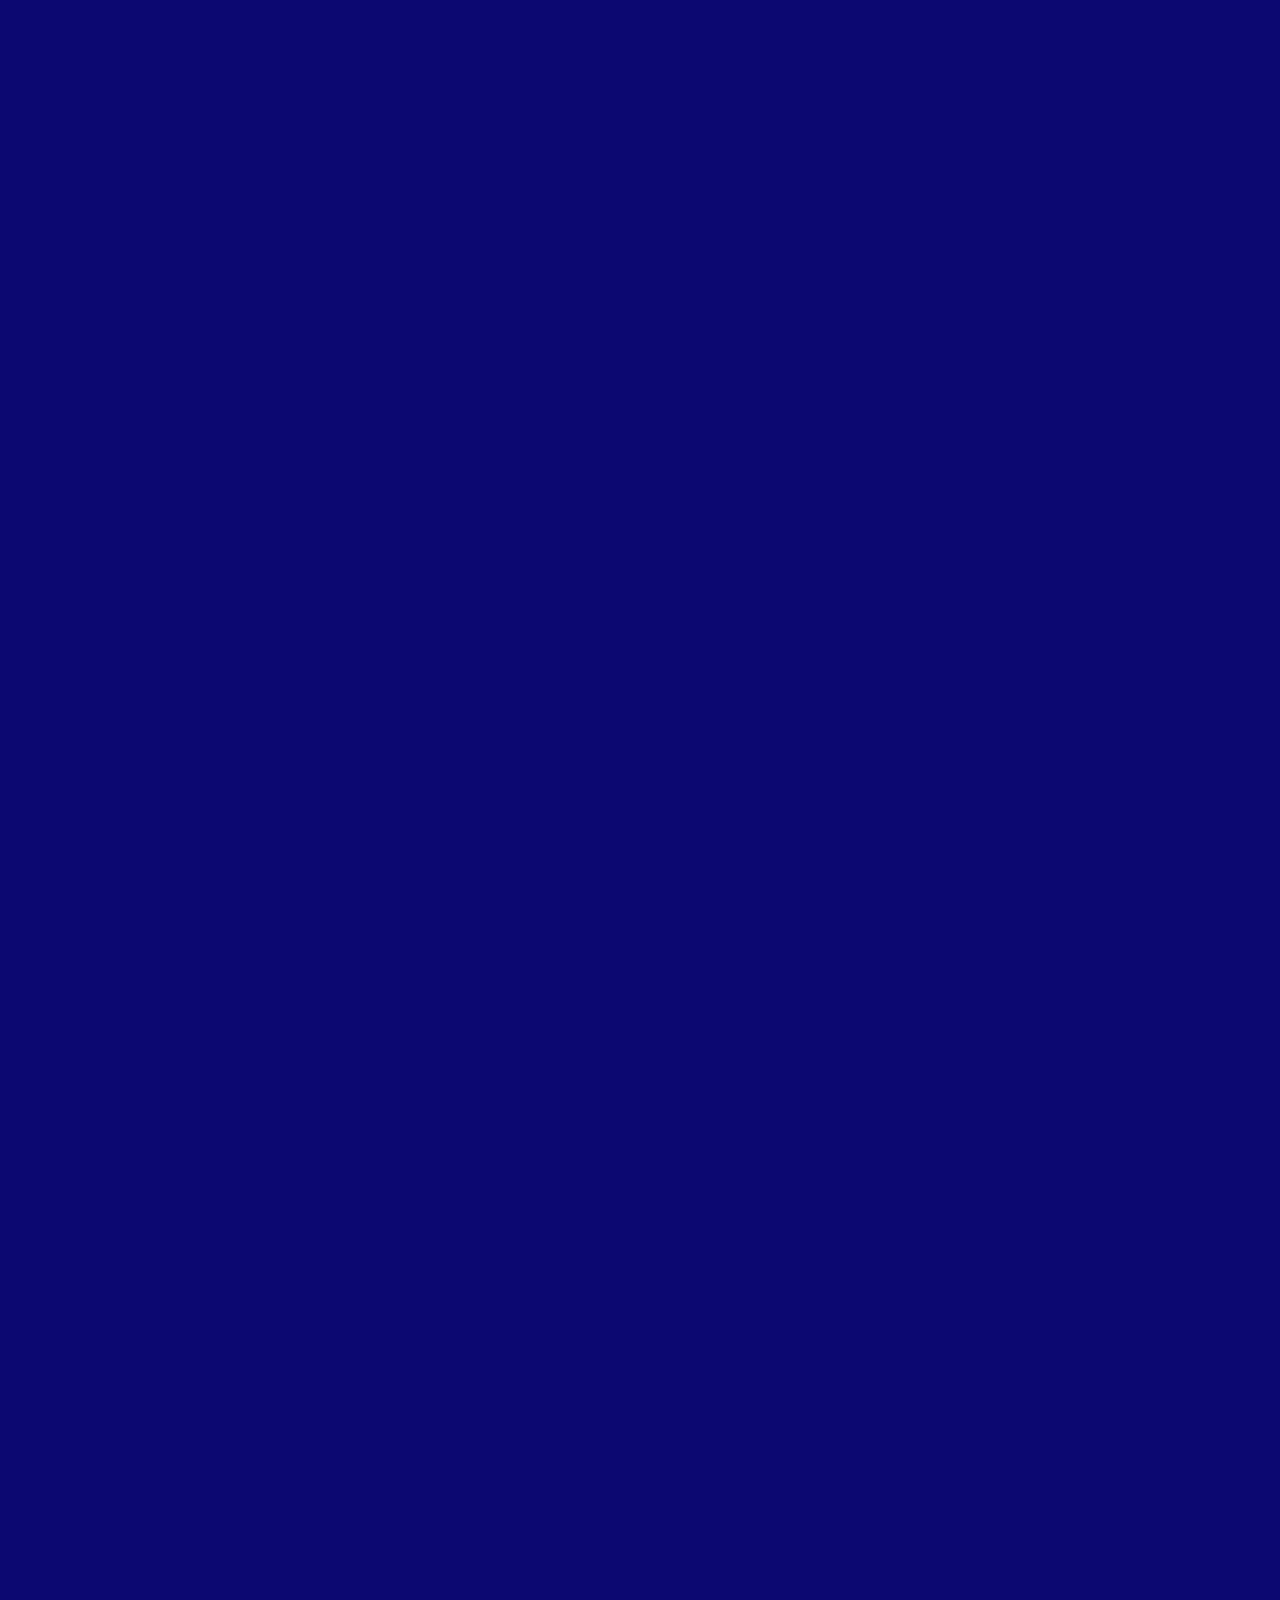
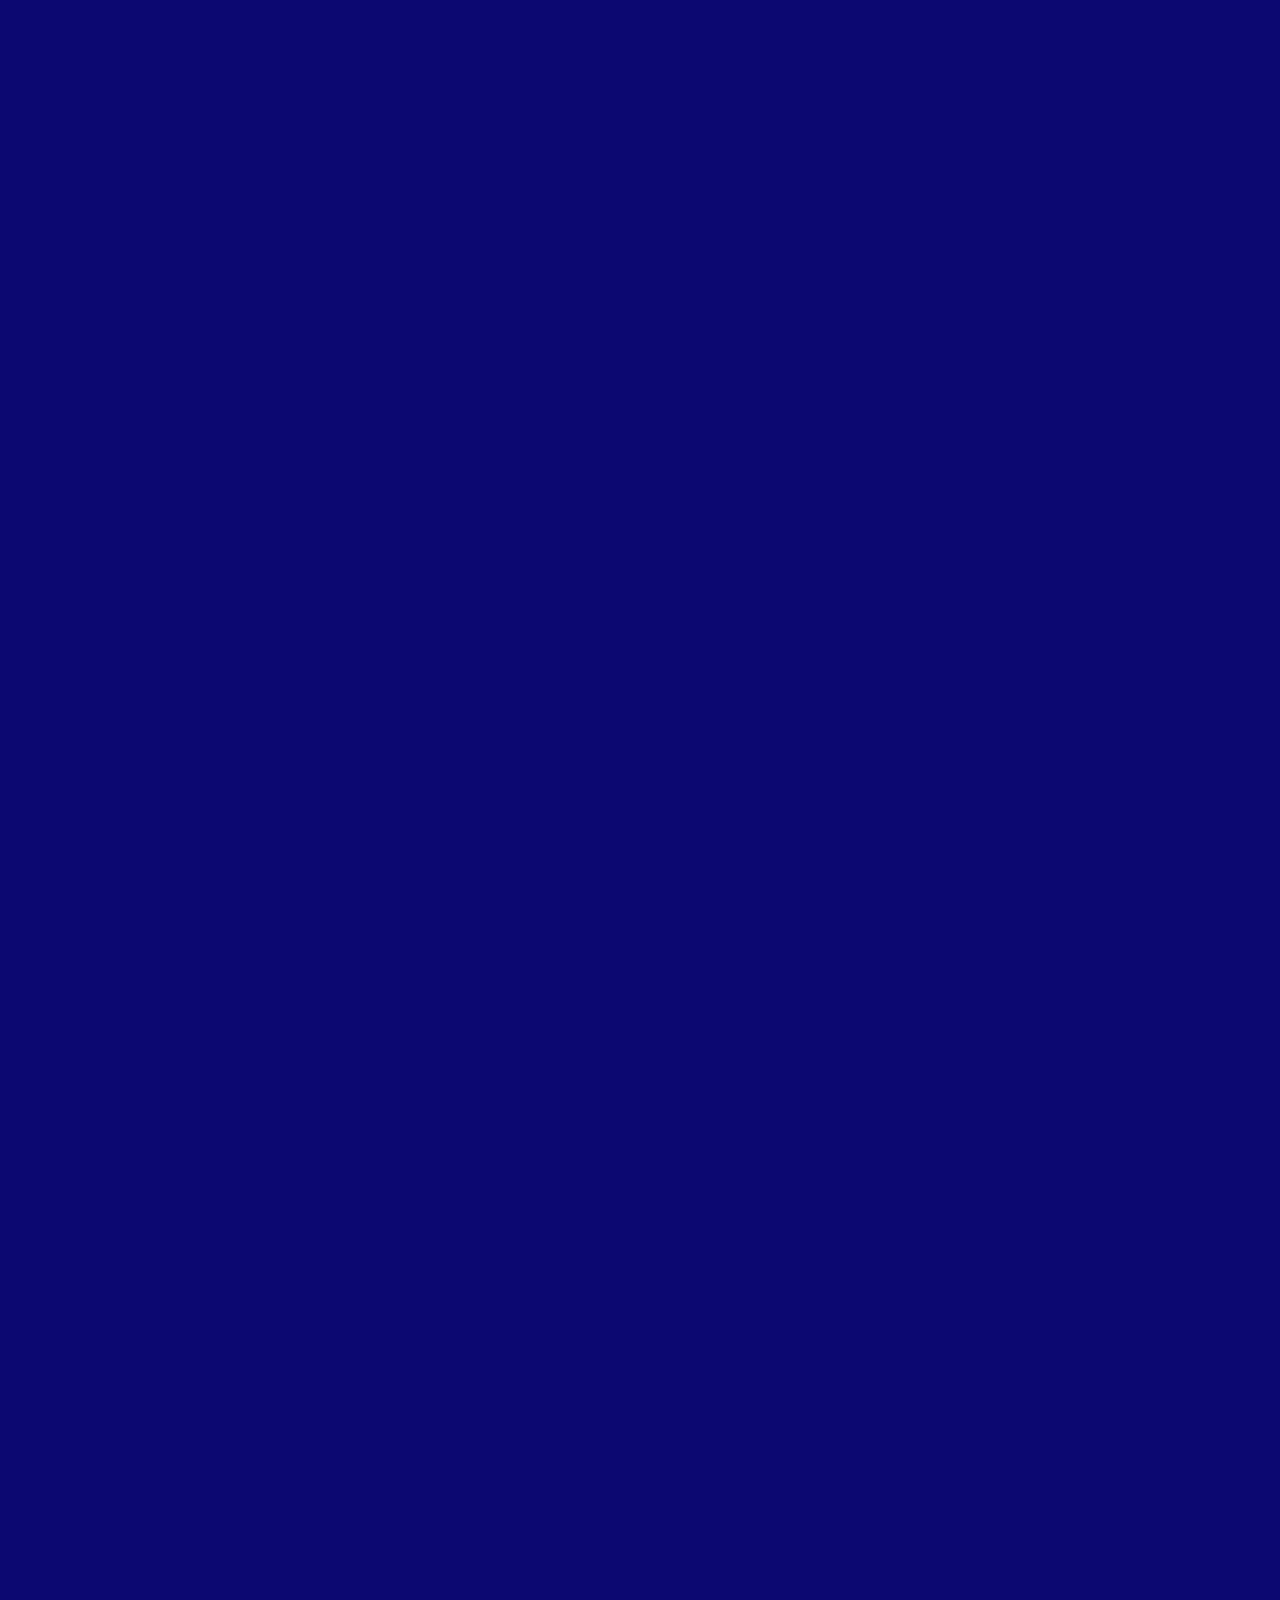
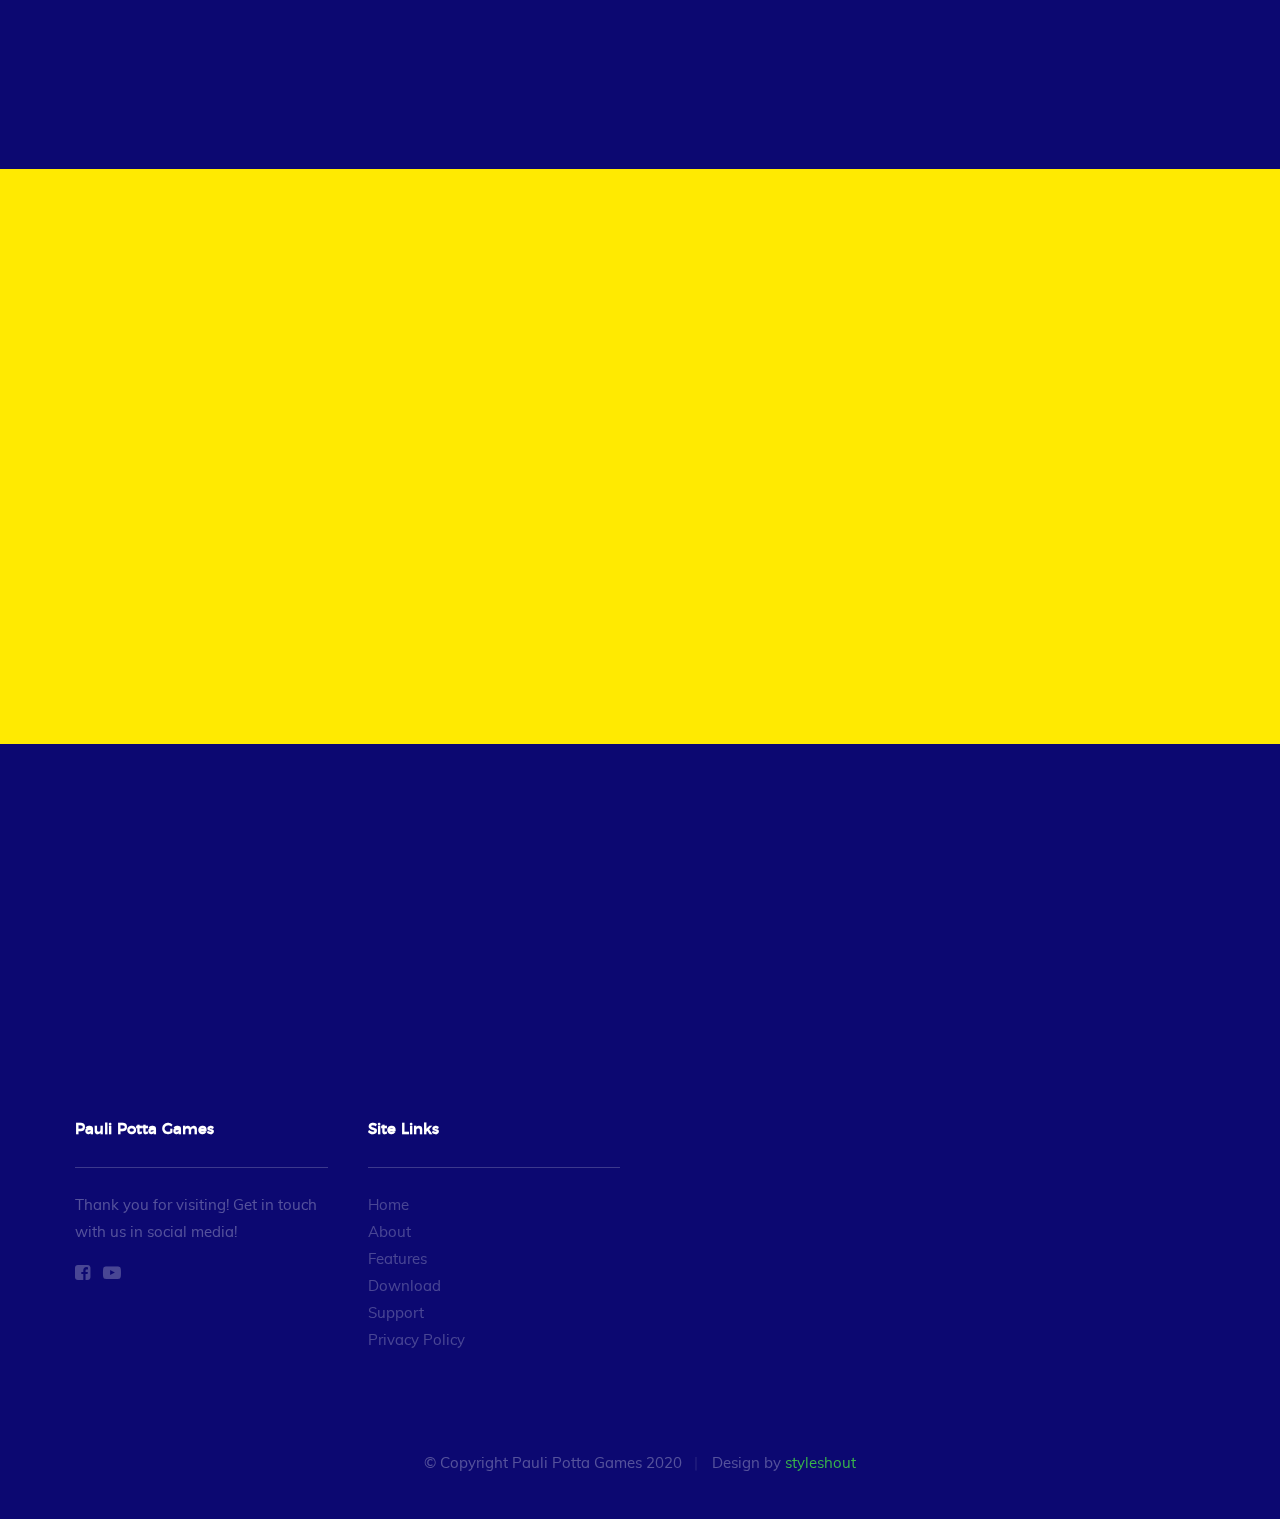
==== commit 9e07645c: "added Crazy games button and texts" ====
--- a/index.html
+++ b/index.html
@@ -65,7 +65,7 @@
     <!-- home
    ================================================== -->
     <section id="home" data-parallax="scroll" data-image-src="images/splash_screen_emptyspace.png" data-natural-width=200
-        data-natural-height=120>
+        data-natural-height=120 >
 
         <div class=""></div>
         <div class="home-content">
@@ -82,9 +82,13 @@
                     </h1>
 
                     <div class="buttons">
+                        <a href="#play" class="smoothscroll button stroke">
+                            <span class="icon-cloud" aria-hidden="true"></span>
+                            Play in browser
+                        </a>
                         <a href="#download" class="smoothscroll button stroke">
                             <span class="icon-circle-down" aria-hidden="true"></span>
-                            Download Game
+                            Download
                         </a>
                         <a href="https://www.youtube.com/watch?v=lZnUG8hrP48"
                             data-lity class="button stroke">
@@ -278,7 +282,91 @@
 		
 		</div>
 
-    </section>
+    </section>        
+
+
+    <!-- Testimonials Section
+    ================================================== -->
+    <!--<section id="testimonials">
+
+        <div class="row">
+            <div class="col-twelve">
+                <h1 class="intro-header" data-aos="fade-up">What They Say About Our App.</h1>
+            </div>   		
+        </div>   	
+
+        <div class="row owl-wrap">
+
+            <div id="testimonial-slider"  data-aos="fade-up">
+
+                <div class="slides owl-carousel">
+
+                    <div>
+                        <img src="images/marketing1.webp"
+                        sizes="(max-width: 2800px) 100vw, 2800px"
+                        alt="Game Screenshots" data-aos="fade-up">               
+                    </div> 
+
+                    <div>
+                        <img src="images/marketing1.webp"
+                        sizes="(max-width: 2800px) 100vw, 2800px"
+                        alt="Game Screenshots" data-aos="fade-up">                                    
+                    </div> 
+
+                </div>
+
+            </div>         
+            
+        </div>
+
+    </section>-->
+    <!-- end testimonials -->
+
+
+    <section id="play" class="centered">
+
+        <div class="row">
+            <div class="col-full">
+                <h1 class="intro-header" data-aos="fade-up">Play Bouncy Buddies in your browser!</h1>
+
+                <p class="lead" data-aos="fade-up">
+                    You can now enjoy playing Bouncy Buddies directly in your browser on Crazy Games! Your progress is automatically saved to the cloud, so you can pick up right where you left off—no worries about losing any progress!</b>
+                </p>
+
+                <ul class="badges">
+                    <li><a href="https://www.crazygames.com/game/bouncy-buddies-physics-puzzle"
+                        title="" class="badge-crazygames" data-aos="fade-up">Play on Crazy Games</a></li>
+                </ul>
+
+
+            </div>
+        </div>
+
+    </section> <!-- end download -->
+
+    <!-- download
+    ================================================== -->
+    <section id="download" class="centered">
+
+        <div class="row">
+            <div class="col-full">
+                <h1 class="intro-header" data-aos="fade-up">Download Bouncy Buddies Now!</h1>
+
+                <p class="lead" data-aos="fade-up">
+                    Bouncy Buddies is available in Google Play for Android devices. <b>If you're an Apple user, don't worry
+                    as we will be releasing for iOS very soon!</b>
+                </p>
+
+                <ul class="badges">
+                    <!--<li><a href="#download" title="" class="badge-appstore" data-aos="fade-up">App Store</a></li>-->
+                    <li><a href="https://play.google.com/store/apps/details?id=fi.paulipotta.bouncybuddies&hl=en&gl=US"
+                            title="" class="badge-googleplay" data-aos="fade-up">Play Store</a></li>
+                </ul>
+
+            </div>
+        </div>
+
+    </section> <!-- end download -->
 
     <section id="manual">
         <div class="row about-how">
@@ -297,72 +385,7 @@
 
         </div> <!-- end about-how -->
 
-
-
-        
-
-
-    <!-- Testimonials Section
-    ================================================== -->
-    <!--<section id="testimonials">
-
-        <div class="row">
-            <div class="col-twelve">
-                <h1 class="intro-header" data-aos="fade-up">What They Say About Our App.</h1>
-            </div>   		
-        </div>   	
-
-        <div class="row owl-wrap">
-
-            <div id="testimonial-slider"  data-aos="fade-up">
-
-                <div class="slides owl-carousel">
-
-                    <div>
-                        <img src="images/marketing1.webp"
-                        sizes="(max-width: 2800px) 100vw, 2800px"
-                        alt="Game Screenshots" data-aos="fade-up">               
-                    </div> 
-
-                    <div>
-                        <img src="images/marketing1.webp"
-                        sizes="(max-width: 2800px) 100vw, 2800px"
-                        alt="Game Screenshots" data-aos="fade-up">                                    
-                    </div> 
-
-                </div>
-
-            </div>         
-            
-        </div>
-
-    </section>-->
-    <!-- end testimonials -->
-
-
-    <!-- download
-    ================================================== -->
-    <section id="download">
-
-        <div class="row">
-            <div class="col-full">
-                <h1 class="intro-header" data-aos="fade-up">Download Bouncy Buddies Now!</h1>
-
-                <p class="lead" data-aos="fade-up">
-                    Bouncy Buddies is available in Google Play for Android devices. <b>If you're an Apple user, don't worry
-                    as we will be releasing for iOS very soon!</b>
-                </p>
-
-                <ul class="download-badges">
-                    <!--<li><a href="#download" title="" class="badge-appstore" data-aos="fade-up">App Store</a></li>-->
-                    <li><a href="https://play.google.com/store/apps/details?id=fi.paulipotta.bouncybuddies&hl=en&gl=US"
-                            title="" class="badge-googleplay" data-aos="fade-up">Play Store</a></li>
-                </ul>
-
-            </div>
-        </div>
-
-    </section> <!-- end download -->
+    </section>
 
 
     <!-- footer
--- a/css/main.css
+++ b/css/main.css
@@ -161,7 +161,7 @@
   font-family: "muli-light", sans-serif;
   font-size: 2.1rem;
   line-height: 1.857;
-  color: #838383;
+  /*color: #838383;*/
   margin-bottom: 3.6rem;
 }
 
@@ -2476,48 +2476,40 @@
  *
  * ------------------------------------------------------------------- */
 
-#download {
-  background: #ffea01;
-  color: #ffea01;
+ .centered {
   padding-top: 12rem;
   padding-bottom: 12rem;
   text-align: center;
-}
-
-#download h1 {
-  color: #f000ff;
-}
-
-#download h1::before {
-  background-color: #4761e9;
+ }
+
+ .centered h1::before {
   left: 50%;
   -webkit-transform: translateX(-50%);
   -ms-transform: translateX(-50%);
   transform: translateX(-50%);
 }
 
-#download .lead {
-  color: #61c1fd;
+.centered .lead {
   margin-top: 4.8rem;
 }
 
-#download .row {
+.centered .row {
   max-width: 800px;
 }
 
-#download .download-badges {
+.centered .badges {
   list-style: none;
   margin: 0;
   text-align: center;
 }
 
-#download .download-badges li {
+.centered .badges li {
   display: inline-block;
   margin: 0 7.5px;
   padding-left: 0;
 }
 
-#download .download-badges li a {
+.centered .badges li a {
   display: block;
   width: 230px;
   height: 71px;
@@ -2529,12 +2521,34 @@
   background-size: 230px 71px;
 }
 
-#download .download-badges li a.badge-appstore {
+
+#download {
+  background: #ffea01;
+  color: #ffea01;
+}
+
+#download h1 {
+  color: #f000ff;
+}
+
+#download h1::before {
+  background-color: #4761e9;
+}
+
+#download .lead {
+  color: #61c1fd;
+}
+
+#download .badges li a.badge-appstore {
   background-image: url("../images/appstore.png");
 }
 
-#download .download-badges li a.badge-googleplay {
+.badges li a.badge-googleplay {
   background-image: url("../images/google-play.png");
+}
+
+.badges li a.badge-crazygames {
+  background-image: url("../images/play_on_crazy_games.webp");
 }
 
 
@@ -2544,7 +2558,7 @@
  * ------------------------------------------------------------------- */
 
 @media only screen and (max-width: 768px) {
-  #download .download-badges li a {
+  .centered .badges li a {
     width: 194px;
     height: 60px;
     background-size: 194px 60px;
